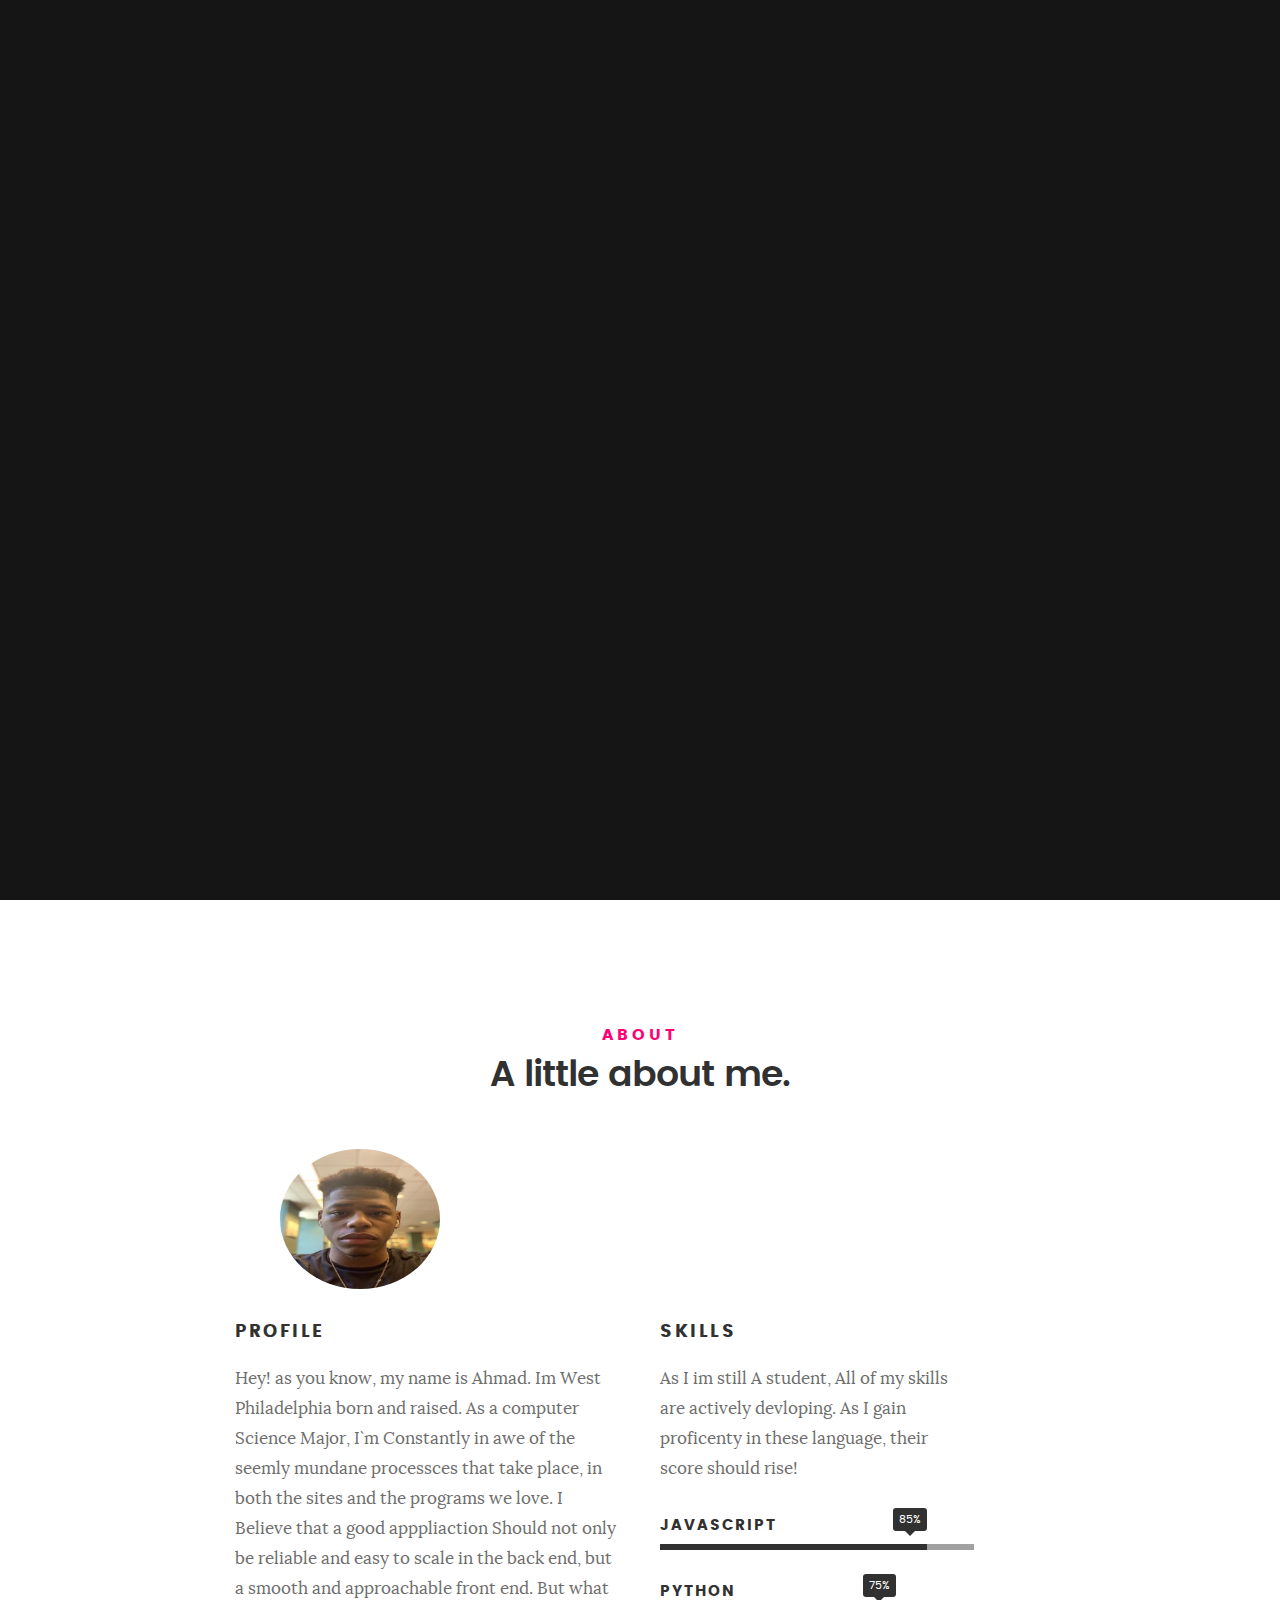
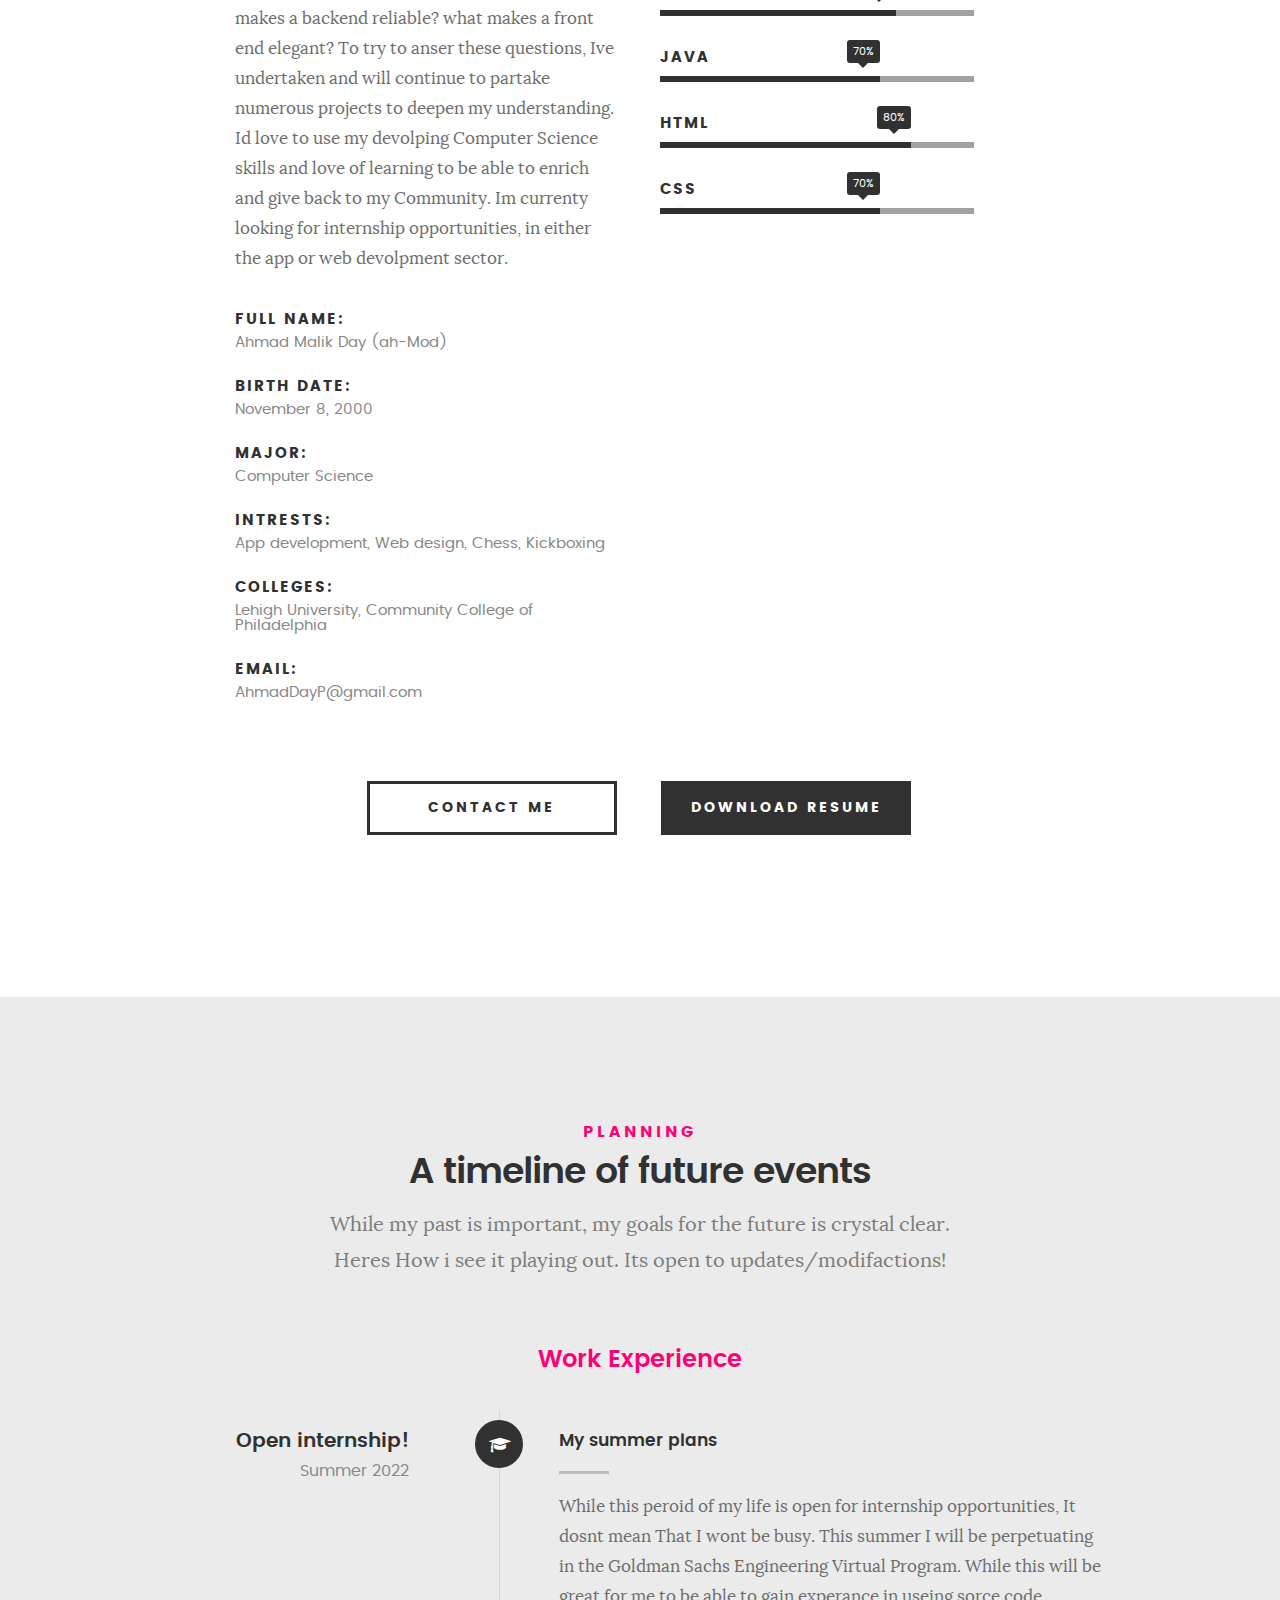
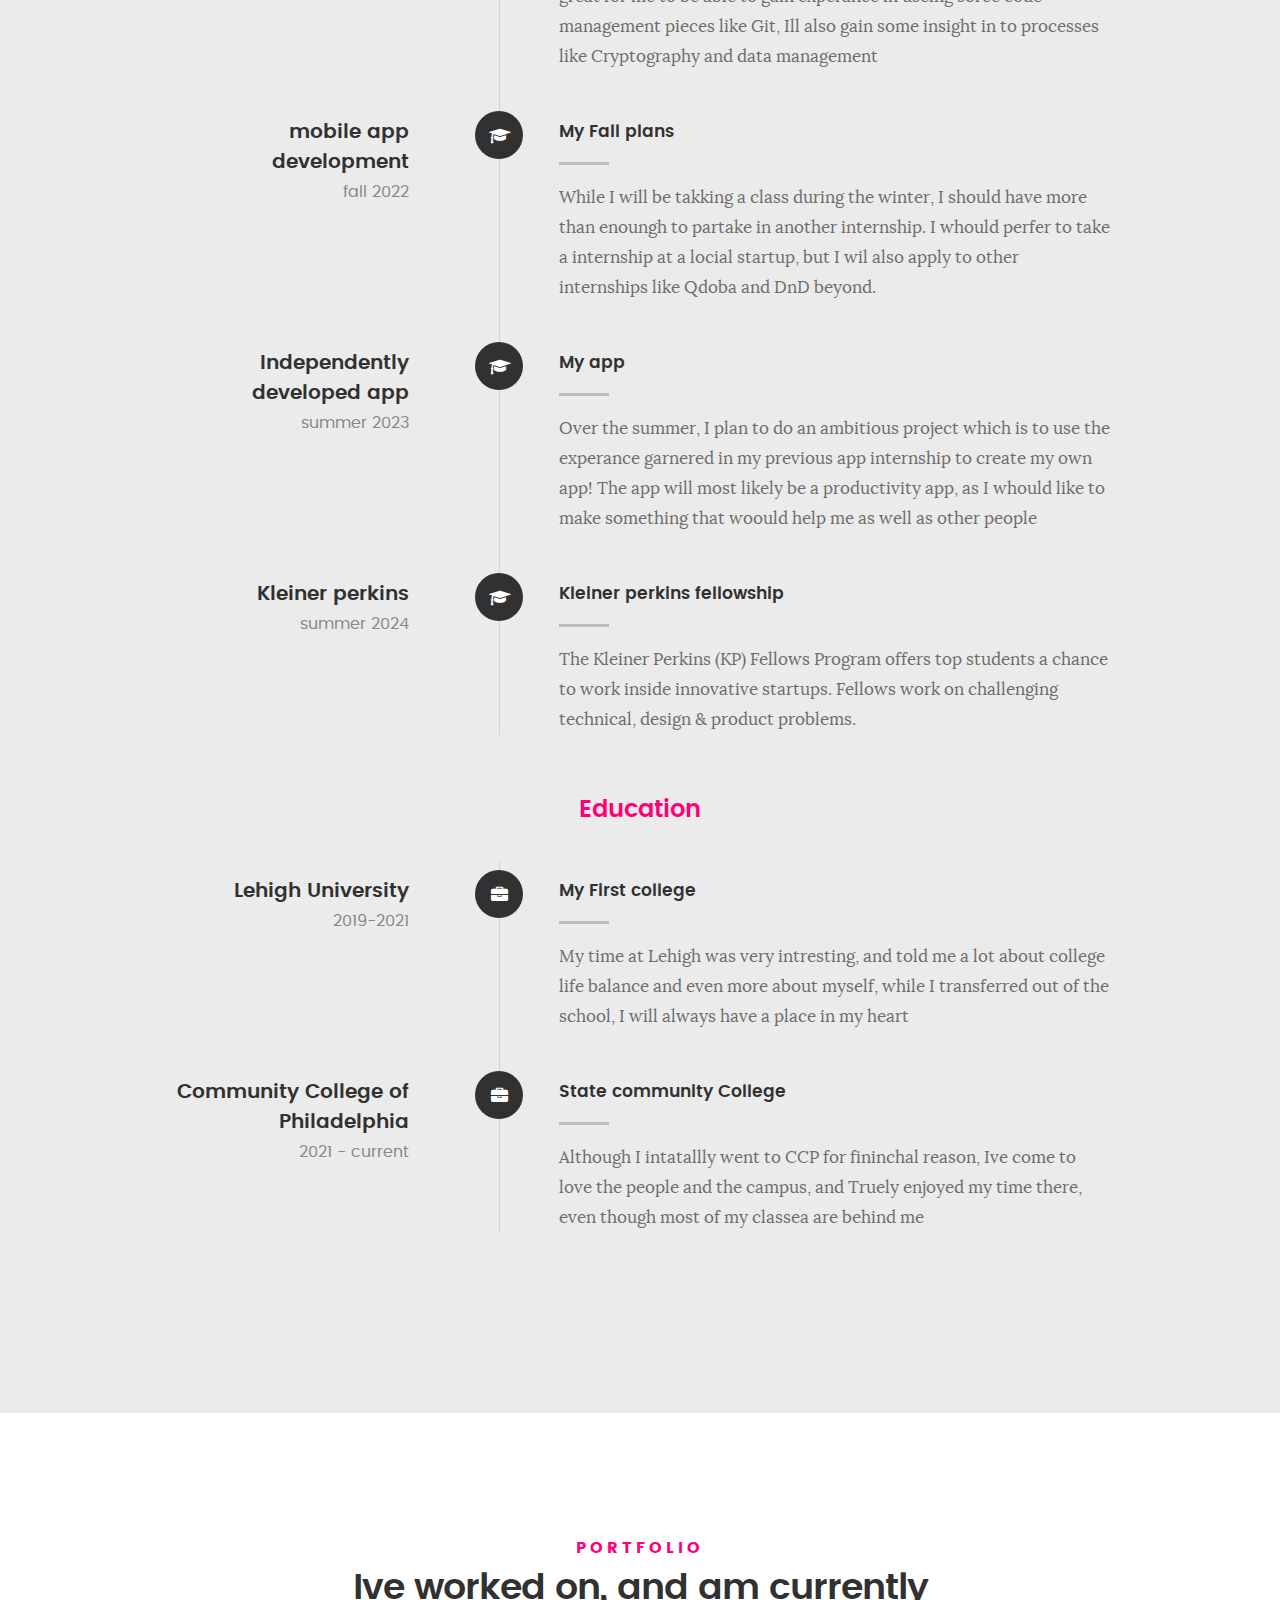
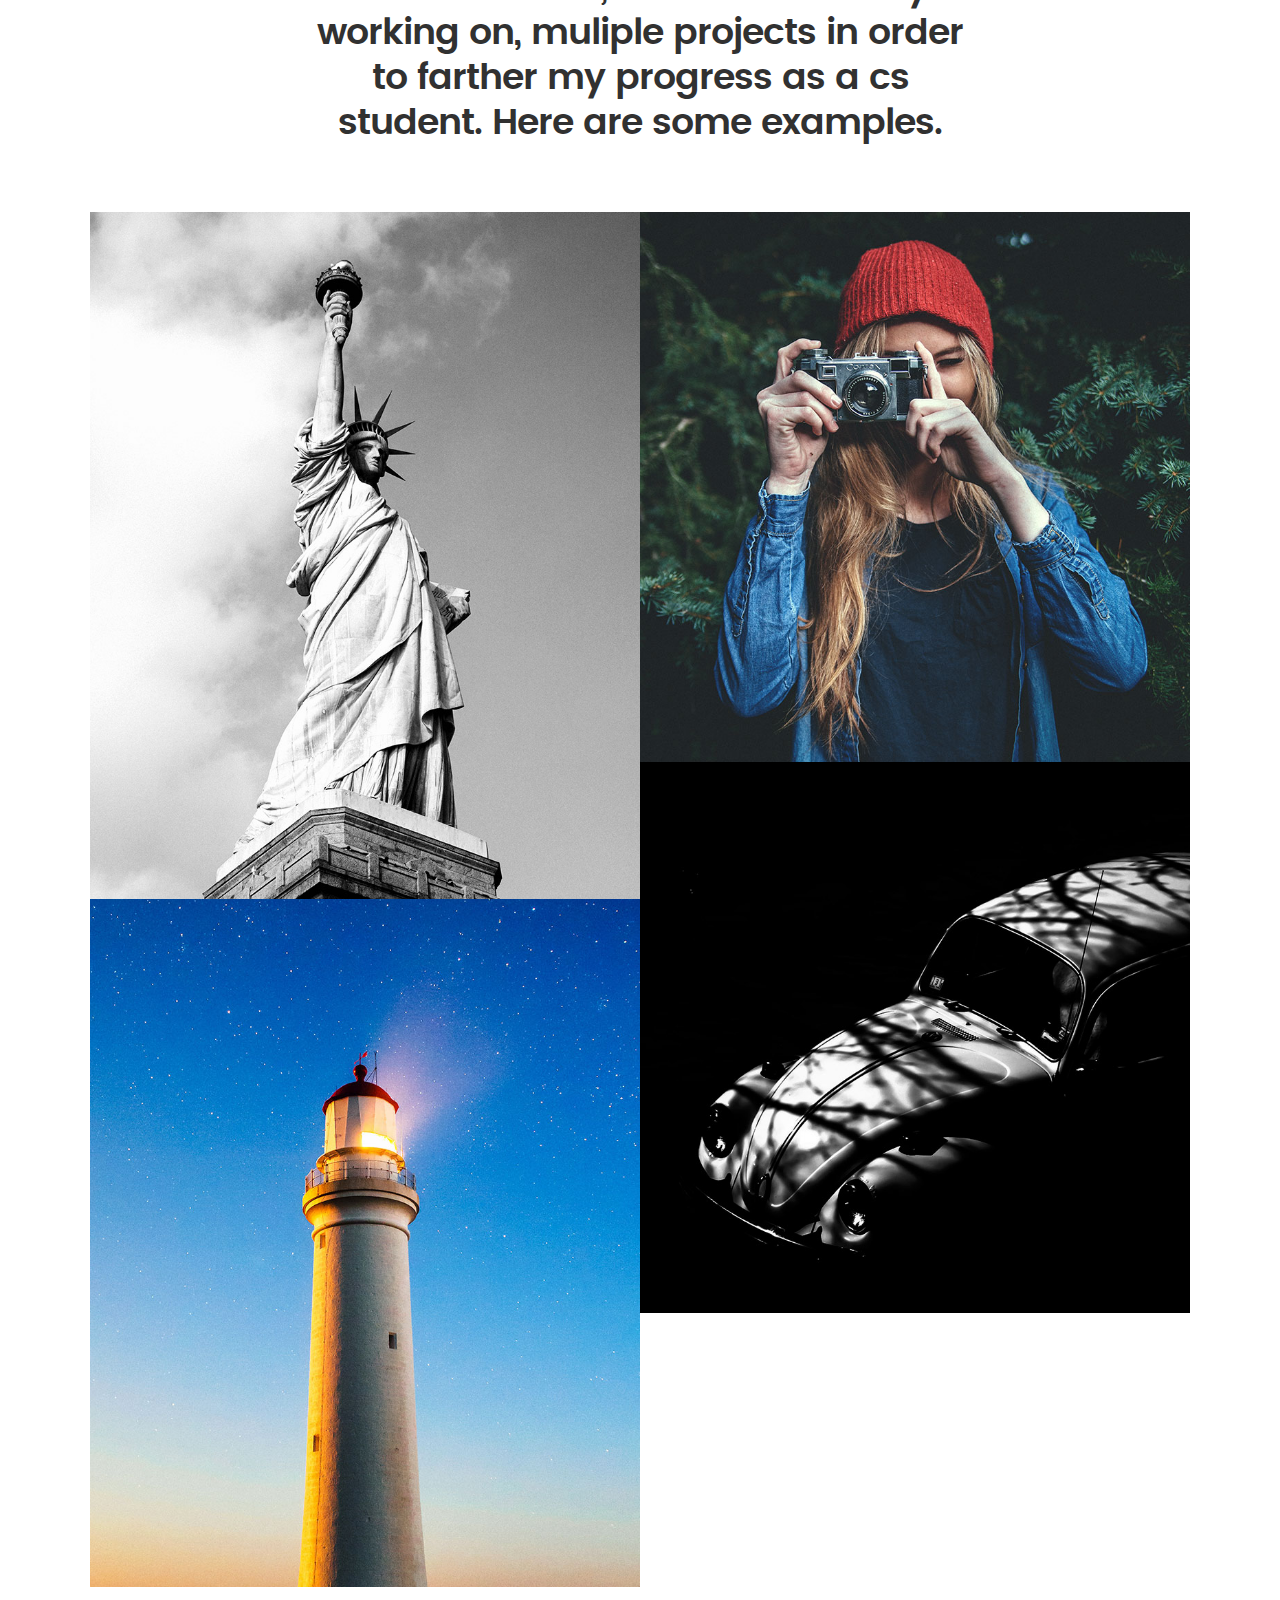
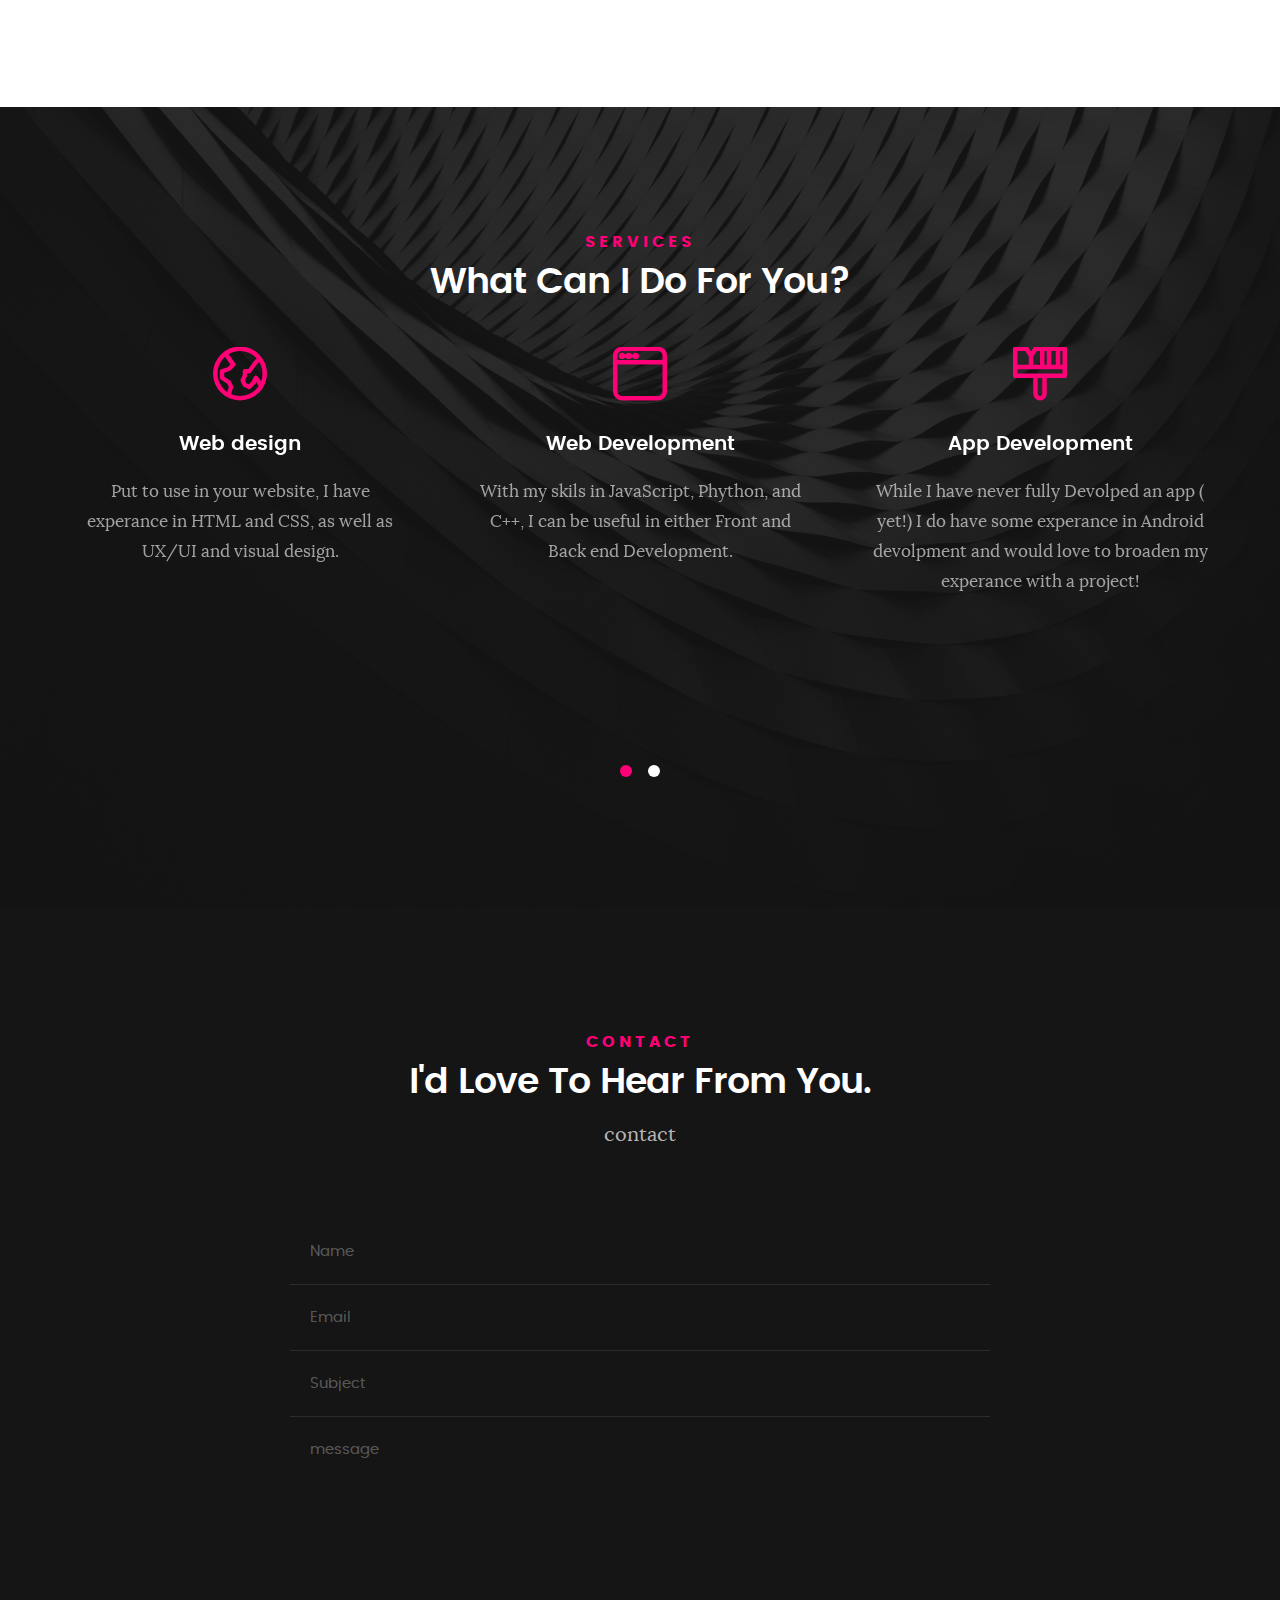
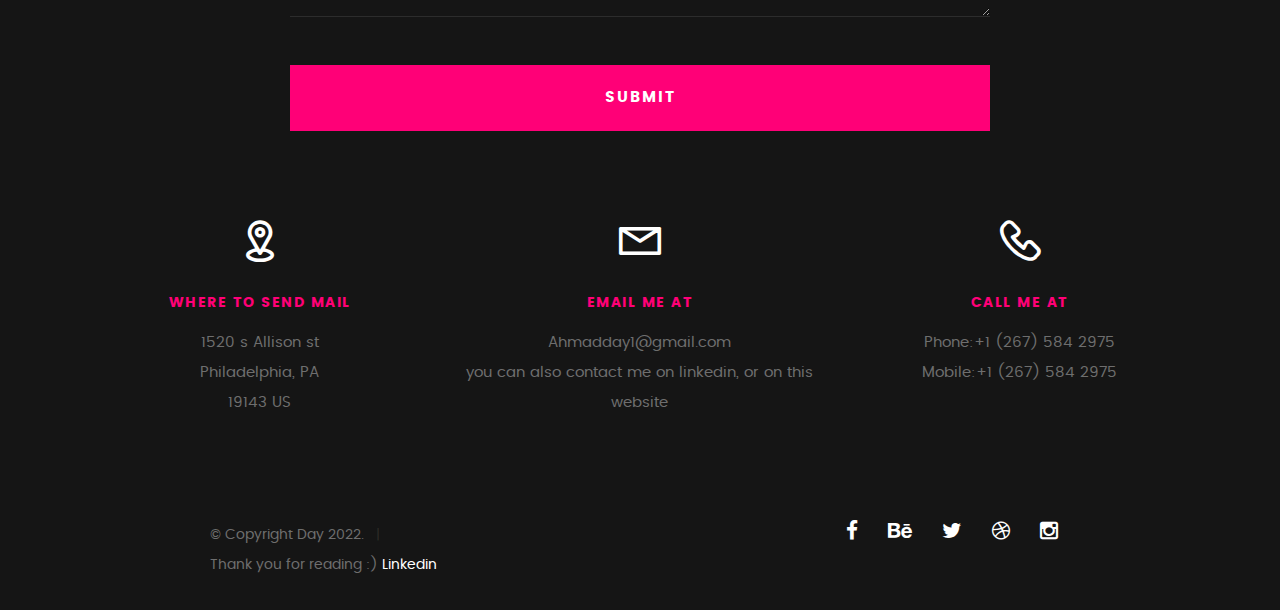
==== Day10/index.html @ b44ae4cd "Add files via upload" ====
<!DOCTYPE html>
<!--[if IE 8 ]><html class="no-js oldie ie8" lang="en"> <![endif]-->
<!--[if IE 9 ]><html class="no-js oldie ie9" lang="en"> <![endif]-->
<!--[if (gte IE 9)|!(IE)]><!--><html class="no-js" lang="en"> <!--<![endif]-->
<head>

   <!--- basic page needs(main function)
   ================================================== -->
   <meta charset="utf-8">
	<title>DayBook</title>
	<meta name="description" content="">  
	<meta name="author" content="">

   <!-- mobile specific metas
   ================================================== -->
	<meta name="viewport" content="width=device-width, initial-scale=1, maximum-scale=1">

 	<!-- CSS
   ================================================== -->
   <link rel="stylesheet" href="css/base.css">  
   <link rel="stylesheet" href="css/main.css">
   <link rel="stylesheet" href="css/vendor.css">     

   <!-- script
   ================================================== -->   
	<script src="js/modernizr.js"></script>
	<script src="js/pace.min.js"></script>

   <!-- favicons
	================================================== -->
	<link rel="icon" type="image/png" href="favicon.png">

</head>

<body id="top">

	<!-- header 
   ================================================== -->
   <header>   	
   	<div class="row">

   		<div class="top-bar">
   			<a class="menu-toggle" href="#"><span>Menu</span></a>

	   		<div class="logo">
		         <a href="index.html">Day</a>
		      </div>		      

		   	<nav id="main-nav-wrap">
					<ul class="main-navigation">
						<li class="current"><a class="smoothscroll"  href="#intro" title="">Home</a></li>
						<li><a class="smoothscroll"  href="#about" title="">About</a></li>
						<li><a class="smoothscroll"  href="#resume" title="">Resume</a></li>
						<li><a class="smoothscroll"  href="#portfolio" title="">Portfolio</a></li>
						<li><a class="smoothscroll"  href="#services" title="">Services</a></li>					
						<li><a class="smoothscroll"  href="#contact" title="">Contact</a></li>			
					</ul>
				</nav>    		
   		</div> <!-- /top-bar --> 
   		
   	</div> <!-- /row --> 		
   </header> <!-- /header -->

	<!-- intro section
   ================================================== -->
   <section id="intro">   

   	<div class="intro-overlay"></div>	

   	<div class="intro-content">
   		<div class="row">

   			<div class="col-twelve">

	   			<h5>Hello, World.</h5>
	   			<h1>I'm Ahmad Day.</h1>

	   			<p class="intro-position">
	   				<span>Web Developer</span>
	   				<span>programmer</span> 
	   			</p>

	   			<a class="button stroke smoothscroll" href="#about" title="">More About Me</a>

	   		</div>  
   			
   		</div>   		 		
   	</div> <!-- /intro-content --> 

   	<ul class="intro-social">        
         <li><a href="https://github.com/Ahmadday"><i class="fa fa-behance"></i></a></li>
         <li><a href="#"><i class="fa fa-twitter"></i></a></li>
         <li><a href="https://www.linkedin.com/in/ahmad-day-b18b3a114/"><i class="fa fa-dribbble"></i></a></li>
         <li><a href="https://www.instagram.com/kingmidfade/"><i class="fa fa-instagram"></i></a></li>
      </ul> <!-- /intro-social -->      	

   </section> <!-- /intro -->


   <!-- about section
   ================================================== -->
   <section id="about">  

   	<div class="row section-intro">
   		<div class="col-twelve">

   			<h5>About</h5>
   			<h1>A little about me.</h1>

   			<div class="intro-info">

   				<img src="images/profile-pic.jpg" alt="Profile Picture">

   			</div>   			

   		</div>   		
   	</div> <!-- /section-intro -->

   	<div class="row about-content">

   		<div class="col-six tab-full">

   			<h3>Profile</h3>
   			<p>Hey! as you know, my name is Ahmad. Im West Philadelphia born and raised. As a computer Science Major, I`m Constantly in awe of the seemly mundane processces that take place, in both the sites and the programs we love. I Believe that a good apppliaction Should not only be reliable and easy to scale in the back end, but a smooth and approachable front end. But what makes a backend reliable? what makes a front end elegant? To try to anser these questions, Ive undertaken and will continue to partake numerous projects to deepen my understanding. Id love to use my devolping Computer Science skills and love of learning to be able to enrich and give back to my Community. Im currenty
				   looking for internship opportunities, in either the app or web devolpment sector.</p>

   			<ul class="info-list">
   				<li>
   					<strong>Full Name:</strong>
   					<span>Ahmad Malik Day (ah-Mod)</span>
   				</li>
   				<li>
   					<strong>Birth Date:</strong>
   					<span>November 8, 2000</span>
   				</li>
   				<li>
   					<strong>Major:</strong>
   					<span>Computer Science</span>
   				</li>
				
			   <li>
					<strong>Intrests:</strong>
					<span>App development, Web design, Chess, Kickboxing</span>
				</li>
   				<li>
   					<strong>Colleges:</strong>
   					<span> Lehigh University, Community College of Philadelphia</span>
   				</li>
   				<li>
   					<strong>Email:</strong>
   					<span>AhmadDayP@gmail.com</span>
   				</li>

   			</ul> <!-- /info-list -->

   		</div>

   		<div class="col-five tab-full">

   			<h3>Skills</h3>
   			<p>As I im still A student, All of my skills are actively devloping. As I gain proficenty in these language, their score should rise! </p>

				<ul class="skill-bars">
				   <li>
				   	<div class="progress percent85"><span>85%</span></div>
				   	<strong>JavaScript</strong>
				   </li>
				   <li>
				   	<div class="progress percent75"><span>75%</span></div>
				   	<strong>python</strong>
				   </li>
				   <li>
				   	<div class="progress percent70"><span>70%</span></div>
				   	<strong>java</strong>
				   </li>
				   <li>
				   	<div class="progress percent80 "><span>80%</span></div>
				   	<strong>html</strong>
				   </li>
				   <li>

				   	<div class="progress percent70"><span>70%</span></div>
				   	<strong>css</strong>
				   </li>
      
				</ul> <!-- /skill-bars -->		

   		</div>

   	</div>

   	<div class="row button-section">
   		<div class="col-twelve">
   			<a href="#contact" title="Contact Me" class="button stroke smoothscroll">Contact Me</a>
   			<a href="/Users/Ahmad/Downloads/resume.pdf" title="Download Resume" class="button button-primary">Download Resume</a>
   		</div>   		
   	</div>

   </section> <!-- /process-->    


   <!-- resume Section
   ================================================== -->
	<section id="resume" class="grey-section">

		<div class="row section-intro">
   		<div class="col-twelve">

   			<h5>Planning</h5>
   			<h1>A timeline of future events</h1>

   			<p class="lead">While my past is important, my goals for the future is crystal clear. Heres How i see it playing out. Its open to updates/modifactions! </p>

   		</div>   		
   	</div> <!-- /section-intro--> 

   	<div class="row resume-timeline">

   		<div class="col-twelve resume-header">

   			<h2>Work Experience</h2>

   		</div> <!-- /resume-header -->

   		<div class="col-twelve">

   			<div class="timeline-wrap">

   				<div class="timeline-block">

	   				<div class="timeline-ico">
	   					<i class="fa fa-graduation-cap"></i>
	   				</div>

	   				<div class="timeline-header">
	   					<h3>Open internship! </h3>
	   					<p>Summer 2022 </p>
	   				</div>

	   				<div class="timeline-content">
	   					<h4>My summer plans</h4>
	   					<p> While this peroid of my life is open for internship opportunities, It dosnt mean That I wont be busy. This summer I will be perpetuating in the Goldman Sachs Engineering Virtual Program. While this will be great for me to be able to gain experance in useing sorce code management pieces like Git, Ill also gain some insight in to processes like Cryptography and data management  </p>
	   				</div>

	   			</div> <!-- /timeline-block -->

	   			<div class="timeline-block">

	   				<div class="timeline-ico">
	   					<i class="fa fa-graduation-cap"></i>
	   				</div>

	   				<div class="timeline-header">
	   					<h3>mobile app development</h3>
	   					<p>fall 2022</p>
	   				</div>

	   				<div class="timeline-content">
	   					<h4>My Fall plans</h4>
	   					<p>While I will be takking a class during the winter, I should have more than enoungh to partake in another internship. I whould perfer to take a internship at a locial startup, but I wil also apply to other internships like Qdoba and DnD beyond.</p>
	   				</div>

	   			</div> <!-- /timeline-block -->

	   			<div class="timeline-block">

	   				<div class="timeline-ico">
	   					<i class="fa fa-graduation-cap"></i>
	   				</div>

	   				<div class="timeline-header">
	   					<h3>Independently developed app</h3>
	   					<p>summer 2023</p>
	   				</div>

	   				<div class="timeline-content">
	   					<h4>My app</h4>
	   					<p>Over the summer, I plan to do an ambitious project which is to use the experance garnered in my previous app internship to create my own app! The app will most likely be a productivity app, as I whould like to make something that woould help me as well as other people</p>
	   				</div>

	   			</div> <!-- /timeline-block -->
				   <div class="timeline-block">

					<div class="timeline-ico">
						<i class="fa fa-graduation-cap"></i>
					</div>

					<div class="timeline-header">
						<h3>Kleiner perkins</h3>
						<p>summer 2024</p>
					</div>

					<div class="timeline-content">
						<h4>Kleiner perkins fellowship</h4>
						<p>The Kleiner Perkins (KP) Fellows Program offers top students a chance to work inside innovative startups. Fellows work on challenging technical, design & product problems.</p>
					</div>
				</div> <!-- /timeline-block -->

   			</div> <!-- /timeline-wrap -->   			

   		</div> <!-- /col-twelve -->
   		
   	</div> <!-- /resume-timeline -->
   	
   	<div class="row resume-timeline">

   		<div class="col-twelve resume-header">

   			<h2>Education</h2>

   		</div> <!-- /resume-header -->

   		<div class="col-twelve">

   			<div class="timeline-wrap">

   				<div class="timeline-block">

	   				<div class="timeline-ico">
	   					<i class="fa fa-briefcase"></i>
	   				</div>

	   				<div class="timeline-header">
	   					<h3>Lehigh University</h3>
	   					<p>2019-2021 </p>
	   				</div>

	   				<div class="timeline-content">
	   					<h4>My First college</h4>
	   					<p>My time at Lehigh was very intresting, and told me a lot about college life balance and even more about myself, while I transferred out of the school, I will always have a place in my heart</p>
	   				</div>

	   			</div> <!-- /timeline-block -->

	   			<div class="timeline-block">

	   				<div class="timeline-ico">
	   					<i class="fa fa-briefcase"></i>
	   				</div>

	   				<div class="timeline-header">
	   					<h3>Community College of Philadelphia</h3>
	   					<p>2021 - current</p>
	   				</div>

	   				<div class="timeline-content">
	   					<h4>State community College</h4>
	   					<p>Although I intatallly went to CCP for fininchal reason, Ive come to love the people and the campus, and Truely enjoyed my time there, even though most of my classea are behind me</p>
	   				</div>

	   			

   			</div> <!-- /timeline-wrap -->   			

   		</div> <!-- /col-twelve -->
   		
   	</div> <!-- /resume-timeline -->
		
	</section> <!-- /features -->


	<!-- Portfolio Section
   ================================================== -->
	<section id="portfolio">

		<div class="row section-intro">
   		<div class="col-twelve">

   			<h5>Portfolio</h5>
   			<h1>Ive worked on, and am currently working on, muliple projects in order to farther my progress as a cs student. Here are some examples.</h1>

   			<p class="lead"></p>

   		</div>   		
   	</div> <!-- /section-intro--> 

   	<div class="row portfolio-content">

   		<div class="col-twelve">

   			<!-- portfolio-wrapper -->
	         <div id="folio-wrapper" class="block-1-2 block-mob-full stack">

	         	<div class="bgrid folio-item">
	               <div class="item-wrap">
	               	<img src="images/portfolio/liberty.jpg" alt="Liberty">
	                  <a href="#modal-01" class="overlay">	                  	           
	                     <div class="folio-item-table">
	                     	<div class="folio-item-cell">
		     					       <h3 class="folio-title">Liberty</h3>	     					    
		     					    	 <span class="folio-types">
											App devolpment
		     					       </span>
		     					   </div>	                      	
	                     </div>                    
	                  </a>
	               </div>	               
	        		</div> <!-- /folio-item -->

	        		<div class="bgrid folio-item">
	               <div class="item-wrap">
	               	<img src="images/portfolio/shutterbug.jpg" alt="Shutterbug">
	               	<a href="#modal-02" class="overlay">              		                  
	                     <div class="folio-item-table">
	                     	<div class="folio-item-cell">
	                     		<h3 class="folio-title">Shutterbug</h3>	     					    
		     					    	<span class="folio-types">
		     					       	  Web Design
		     					      </span>		     		
		     					   </div> 	                      	
	                     </div>                    
	                  </a>
	               </div>
	        		</div> <!-- /folio-item -->

	            <div class="bgrid folio-item">
	               <div class="item-wrap">
	               	<img src="images/portfolio/beetle.jpg" alt="Beetle">
	                  <a href="#modal-04" class="overlay">                  	                 
	                     <div class="folio-item-table">
	                     	<div class="folio-item-cell">
	                     		<h3 class="folio-title">Beetle</h3>	     					    
		     					    	<span class="folio-types">
		     					       	  Branding
		     					      </span>		     		
		     					   </div>  	                      	
	                     </div>                    
	                  </a>
	               </div>
	        		</div> <!-- /folio-item -->     

	        		<div class="bgrid folio-item">
	               <div class="item-wrap">
	               	<img src="images/portfolio/lighthouse.jpg" alt="Lighthouse">
	                  <a href="#modal-05" class="overlay">             		                  
	                     <div class="folio-item-table">
	                     	<div class="folio-item-cell">
	                     		<h3 class="folio-title">Lighthouse</h3>	     					    
		     					    	<span class="folio-types">
		     					       	  Web Development
		     					      </span>		     		
		     					   </div> 	                      	
	                     </div>                    
	                  </a>
	               </div>
	        		</div> <!-- /folio-item -->


	            <!-- modal popups - begin
	            ============================================================= -->
	            <div id="modal-01" class="popup-modal slider mfp-hide">	

				     	<div class="media">
				     		<img src="images/portfolio/modals/m-liberty.jpg" alt="" />
				     	</div>      	

					   <div class="description-box">
					      <h4>Liberty</h4>		      
					      <p>Proin gravida nibh vel velit auctor aliquet. Aenean sollicitudin, lorem quis bibendum auctor, nisi elit consequat ipsum, nec sagittis sem nibh id elit.</p>

					      <div class="categories">Web Development</div>			               
					   </div>

			         <div class="link-box">
			            <a href="http://www.behance.net">Details</a>
					      <a href="#" class="popup-modal-dismiss">Close</a>
			         </div>		      

				   </div> <!-- /modal-01 -->

				   <div id="modal-02" class="popup-modal slider mfp-hide">	

				     	<div class="media">
				     		<img src="images/portfolio/modals/m-shutterbug.jpg" alt="" />
				     	</div>      	

					   <div class="description-box">
					      <h4>Shutterbug</h4>		      
					      <p>Proin gravida nibh vel velit auctor aliquet. Aenean sollicitudin, lorem quis bibendum auctor, nisi elit consequat ipsum, nec sagittis sem nibh id elit.</p>

					      <div class="categories">Web Design</div>			               
					   </div>

			         <div class="link-box">
			            <a href="http://www.behance.net">Details</a>
					      <a href="#" class="popup-modal-dismiss">Close</a>
			         </div>		      

				   </div> <!-- /modal-02 -->

				   <div id="modal-03" class="popup-modal slider mfp-hide">	

				     	<div class="media">
				     		<img src="images/portfolio/modals/m-clouds.jpg" alt="" />
				     	</div>      	

					   <div class="description-box">
					      <h4>Clouds</h4>		      
					      <p>Proin gravida nibh vel velit auctor aliquet. Aenean sollicitudin, lorem quis bibendum auctor, nisi elit consequat ipsum, nec sagittis sem nibh id elit.</p>

					      <div class="categories">Web Design</div>			               
					   </div>

			         <div class="link-box">
			            <a href="http://www.behance.net">Details</a>
					      <a href="#" class="popup-modal-dismiss">Close</a>
			         </div>		      

				   </div> <!-- /modal-03 -->

				   <div id="modal-04" class="popup-modal slider mfp-hide">	

				     	<div class="media">
				     		<img src="images/portfolio/modals/m-beetle.jpg" alt="" />
				     	</div>      	

					   <div class="description-box">
					      <h4>Beetle</h4>		      
					      <p>Proin gravida nibh vel velit auctor aliquet. Aenean sollicitudin, lorem quis bibendum auctor, nisi elit consequat ipsum, nec sagittis sem nibh id elit.</p>

					      <div class="categories">Branding</div>			               
					   </div>

			         <div class="link-box">
			            <a href="http://www.behance.net">Details</a>
					      <a href="#" class="popup-modal-dismiss">Close</a>
			         </div>		      

				   </div> <!-- /modal-04 -->

				   <div id="modal-05" class="popup-modal slider mfp-hide">	

				     	<div class="media">
				     		<img src="images/portfolio/modals/m-lighthouse.jpg" alt="" />
				     	</div>      	

					   <div class="description-box">
					      <h4>Lighthouse</h4>		      
					      <p>Proin gravida nibh vel velit auctor aliquet. Aenean sollicitudin, lorem quis bibendum auctor, nisi elit consequat ipsum, nec sagittis sem nibh id elit.</p>

					      <div class="categories">Web Development</div>			               
					   </div>

			         <div class="link-box">
			            <a href="http://www.behance.net">Details</a>
					      <a href="#" class="popup-modal-dismiss">Close</a>
			         </div>		      

				   </div> <!-- /modal-05 -->

				   <div id="modal-06" class="popup-modal slider mfp-hide">	

				     	<div class="media">
				     		<img src="images/portfolio/modals/m-salad.jpg" alt="" />
				     	</div>      	

					   <div class="description-box">
					      <h4>Salad</h4>		      
					      <p>Proin gravida nibh vel velit auctor aliquet. Aenean sollicitudin, lorem quis bibendum auctor, nisi elit consequat ipsum, nec sagittis sem nibh id elit.</p>

					      <div class="categories">Branding</div>			               
					   </div>

			         <div class="link-box">
			            <a href="http://www.behance.net">Details</a>
					      <a href="#" class="popup-modal-dismiss">Close</a>
			         </div>		      

				   </div> <!-- /modal-06 -->


				   <!-- modal popups - end
	            ============================================================= -->

	         </div> <!-- /portfolio-wrapper --> 

   		</div>  <!-- /twelve -->   

   	</div> <!-- /portfolio-content --> 
		
	</section> <!-- /portfolio --> 

	
	<!-- services Section
   ================================================== -->
	<section id="services">

		<div class="overlay"></div>

		<div class="row section-intro">
   		<div class="col-twelve">

   			<h5>Services</h5>
   			<h1>What Can I Do For You?</h1>

   			
   		</div>   		
   	</div> <!-- /section-intro -->

   	<div class="row services-content">

   		<div id="owl-slider" class="owl-carousel services-list">

	      	<div class="service">	

	      		<span class="icon"><i class="icon-earth"></i></span>            

	            <div class="service-content">	

	            	 <h3>Web design</h3>

		            <p class="desc">Put to use in your website, I have experance in HTML and CSS, as well as UX/UI and visual design.
	         		</p>
	         		
	         	</div> 	         	 

				</div> <!-- /service -->

				<div class="service">	

					<span class="icon"><i class="icon-window"></i></span>                          

	            <div class="service-content">	

	            	<h3>Web Development</h3>  

		            <p class="desc">With my skils in JavaScript, Phython,  and C++, I can be useful in either Front and Back end Development.
	         		</p>

	            </div>	                          

			   </div> <!-- /service -->

			   <div class="service">

			   	<span class="icon"><i class="icon-paint-brush"></i></span>		            

	            <div class="service-content">

	            	<h3>App Development</h3>

		            <p class="desc">While I have never fully Devolped an app ( yet!) I do have some experance in Android devolpment and would love to broaden my experance with a project!  
	        			</p> 

	            </div> 	            	               

			   </div> <!-- /service -->

				<div class="service">

					<span class="icon"><i class="icon-toggles"></i></span>	              

	            <div class="service-content">

	            	<h3>Softwere devepmen<h3>

		            <p class="desc">To Summerize, every aspect of web development is something that im intrested in. In the aspects that Im not as well versed in I am eager to learn, and in the aspects I am well versed in Im ready to show my stuff!   
	         		</p> 
	         		
	            </div>                

				

	      </div> <!-- /services-list -->
   		
   	</div> <!-- /services-content -->
		
	</section> <!-- /services -->	


	
   <!-- contact
   ================================================== -->
	<section id="contact">

		<div class="row section-intro">
   		<div class="col-twelve">

   			<h5>Contact</h5>
   			<h1>I'd Love To Hear From You.</h1>

   			<p class="lead">contact</p>

   		</div> 
   	</div> <!-- /section-intro -->

   	<div class="row contact-form">

   		<div class="col-twelve">

            <!-- form -->
            <form name="contactForm" id="contactForm" method="post" action="">
      			<fieldset>

                  <div class="form-field">
 						   <input name="contactName" type="text" id="contactName" placeholder="Name" value="" minlength="2" required="">
                  </div>
                  <div class="form-field">
	      			   <input name="contactEmail" type="email" id="contactEmail" placeholder="Email" value="" required="">
	               </div>
                  <div class="form-field">
	     				   <input name="contactSubject" type="text" id="contactSubject" placeholder="Subject" value="">
	               </div>                       
                  <div class="form-field">
	                 	<textarea name="contactMessage" id="contactMessage" placeholder="message" rows="10" cols="50" required=""></textarea>
	               </div>                      
                 <div class="form-field">
                     <button class="submitform">Submit</button>
                     <div id="submit-loader">
                        <div class="text-loader">Sending...</div>                             
       				      <div class="s-loader">
								  	<div class="bounce1"></div>
								  	<div class="bounce2"></div>
								  	<div class="bounce3"></div>
								</div>
							</div>
                  </div>

      			</fieldset>
      		</form> <!-- Form End -->

            <!-- contact-warning -->
            <div id="message-warning">            	
            </div>            
            <!-- contact-success -->
      		<div id="message-success">
               <i class="fa fa-check"></i>Your message was sent, thank you!<br>
      		</div>

         </div> <!-- /col-twelve -->
   		
   	</div> <!-- /contact-form -->

   	<div class="row contact-info">

   		<div class="col-four tab-full">

   			<div class="icon">
   				<i class="icon-pin"></i>
   			</div>

   			<h5>Where to send mail</h5>

   			<p>
            1520 s Allison st<br>
            Philadelphia, PA<br>
            19143 US
            </p>

   		</div>

   		<div class="col-four tab-full collapse">

   			<div class="icon">
   				<i class="icon-mail"></i>
   			</div>

   			<h5>Email Me At</h5>

   			<p>Ahmadday1@gmail.com<br>
			   	you can also contact me on linkedin, or on this website			     
			   </p>

   		</div>

   		<div class="col-four tab-full">

   			<div class="icon">
   				<i class="icon-phone"></i>
   			</div>

   			<h5>Call Me At</h5>

   			<p>Phone:+1 (267) 584 2975<br>
			   	Mobile:+1 (267) 584 2975<br>
			   </p>

   		</div>
   		
   	</div> <!-- /contact-info -->
		
	</section> <!-- /contact -->


   <!-- footer
   ================================================== -->

   <footer>
     	<div class="row">

     		<div class="col-six tab-full pull-right social">

     			<ul class="footer-social">        
			      <li><a href="#"><i class="fa fa-facebook"></i></a></li>
			      <li><a href="#"><i class="fa fa-behance"></i></a></li>
			      <li><a href="#"><i class="fa fa-twitter"></i></a></li>
			      <li><a href="#"><i class="fa fa-dribbble"></i></a></li>
			      <li><a href="#"><i class="fa fa-instagram"></i></a></li>
			   </ul> 
	      		
	      </div>

      	<div class="col-six tab-full">
	      	<div class="copyright">
		        	<span>© Copyright Day 2022.</span> 
		        	<span>Thank you for reading :) <a href="=https://www.linkedin.com/in/ahmad-day-b18b3a114/">Linkedin</a></span>	         	
		         </div>		                  
	      	</div>

	      	<div id="go-top">
		         <a class="smoothscroll" title="Back to Top" href="#top"><i class="fa fa-long-arrow-up"></i></a>
		      </div>

      	</div> <!-- /row -->     	
   </footer>  

   <div id="preloader"> 
    	<div id="loader"></div>
   </div> 

   <!-- Java Script
   ================================================== --> 
   <script src="js/jquery-2.1.3.min.js"></script>
   <script src="js/plugins.js"></script>
   <script src="js/main.js"></script>

</body>

</html>
---- Day10/css/base.css ----
/**
 * =================================================================== 
 *
 *  Kards v1.0 Base Stylesheet
 *  url: styleshout.com
 *  03-01-2016
 *  ------------------------------------------------------------------
 *  TOC:
 *  01. reset
 *  02. basic/base setup styles
 *  03. grid
 *  04. MISC
 *
 * =================================================================== 
 */

/** 
 * ===================================================================
 * 01. reset - normalize.css v3.0.2 | MIT License | git.io/normalize
 *
 * ------------------------------------------------------------------- 
 */
html {
	font-family: sans-serif;
	-ms-text-size-adjust: 100%;
	-webkit-text-size-adjust: 100%;
}

body {
	margin: 0;
}

article,
aside,
details,
figcaption,
figure,
footer,
header,
hgroup,
main,
menu,
nav,
section,
summary {
	display: block;
}

audio,
canvas,
progress,
video {
	display: inline-block;
	vertical-align: baseline;
}

audio:not([controls]) {
	display: none;
	height: 0;
}

[hidden],
template {
	display: none;
}

a {
	background: transparent;
}

a:active,
a:hover {
	outline: 0;
}

abbr[title] {
	border-bottom: 1px dotted;
}

b,
strong {
	font-weight: bold;
}

dfn {
	font-style: italic;
}

h1 {
	font-size: 2em;
	margin: 0.67em 0;
}

mark {
	background: #ff0;
	color: #000;
}

small {
	font-size: 80%;
}

sub,
sup {
	font-size: 75%;
	line-height: 0;
	position: relative;
	vertical-align: baseline;
}

sup {
	top: -0.5em;
}

sub {
	bottom: -0.25em;
}

img {
	border: 0;
}

svg:not(:root) {
	overflow: hidden;
}

figure {
	margin: 1em 40px;
}

hr {
	-moz-box-sizing: content-box;
	box-sizing: content-box;
	height: 0;
}

pre {
	overflow: auto;
}

code,
kbd,
pre,
samp {
	font-family: monospace, monospace;
	font-size: 1em;
}

button,
input,
optgroup,
select,
textarea {
	color: inherit;
	font: inherit;
	margin: 0;
}

button {
	overflow: visible;
}

button,
select {
	text-transform: none;
}

button,
html input[type="button"],
input[type="reset"],
input[type="submit"] {
	-webkit-appearance: button;
	cursor: pointer;
}

button[disabled],
html input[disabled] {
	cursor: default;
}

button::-moz-focus-inner,
input::-moz-focus-inner {
	border: 0;
	padding: 0;
}

input {
	line-height: normal;
}

input[type="checkbox"],
input[type="radio"] {
	box-sizing: border-box;
	padding: 0;
}

input[type="number"]::-webkit-inner-spin-button,
input[type="number"]::-webkit-outer-spin-button {
	height: auto;
}

input[type="search"] {
	-webkit-appearance: textfield;
	-moz-box-sizing: content-box;
	-webkit-box-sizing: content-box;
	box-sizing: content-box;
}

input[type="search"]::-webkit-search-cancel-button,
input[type="search"]::-webkit-search-decoration {
	-webkit-appearance: none;
}

fieldset {
	border: 1px solid #c0c0c0;
	margin: 0 2px;
	padding: 0.35em 0.625em 0.75em;
}

legend {
	border: 0;
	padding: 0;
}

textarea {
	overflow: auto;
}

optgroup {
	font-weight: bold;
}

table {
	border-collapse: collapse;
	border-spacing: 0;
}

td,
th {
	padding: 0;
}

/** 
 * ===================================================================
 * 02. basic/base setup styles - (_basic.scss)
 *
 * ------------------------------------------------------------------- 
 */
html {
	font-size: 62.5%;
	box-sizing: border-box;
}

*,
*::before,
*::after {
	box-sizing: inherit;
}

body {
	font-weight: normal;
	line-height: 1;
	text-rendering: optimizeLegibility;
	word-wrap: break-word;
	-webkit-overflow-scrolling: touch;
	-webkit-text-size-adjust: none;
}

body,
input,
button {
	-moz-osx-font-smoothing: grayscale;
	-webkit-font-smoothing: antialiased;
}

/**
 * Media - (_basic.scss)
 * ------------------------------------------------------------------- 
 */
img,
video {
	max-width: 100%;
	height: auto;
}

/**
 * Typography resets - (_basic.scss)
 * ------------------------------------------------------------------- 
 */
div,
dl,
dt,
dd,
ul,
ol,
li,
h1,
h2,
h3,
h4,
h5,
h6,
pre,
form,
p,
blockquote,
th,
td {
	margin: 0;
	padding: 0;
}

h1,
h2,
h3,
h4,
h5,
h6 {
	-webkit-font-variant-ligatures: common-ligatures;
	-moz-font-variant-ligatures: common-ligatures;
	font-variant-ligatures: common-ligatures;
	text-rendering: optimizeLegibility;
}

em,
i {
	font-style: italic;
	line-height: inherit;
}

strong,
b {
	font-weight: bold;
	line-height: inherit;
}

small {
	font-size: 60%;
	line-height: inherit;
}

ol,
ul {
	list-style: none;
}

li {
	display: block;
}

/**
 * links - (_basic.scss)
 * ------------------------------------------------------------------- 
 */
a {
	text-decoration: none;
	line-height: inherit;
}

a img {
	border: none;
}

/**
 * inputs - (_basic.scss)
 * ------------------------------------------------------------------- 
 */
fieldset {
	margin: 0;
	padding: 0;
}

input[type="email"],
input[type="number"],
input[type="search"],
input[type="text"],
input[type="tel"],
input[type="url"],
input[type="password"],
textarea {
	-webkit-appearance: none;
	-moz-appearance: none;
	-ms-appearance: none;
	-o-appearance: none;
	appearance: none;
}

/** 
 * ===================================================================
 * 03. grid - (_grid.scss)
 *
 * ------------------------------------------------------------------- 
 */
.row {
	width: 94%;
	max-width: 1140px;
	margin: 0 auto;
}

.row:before,
.row:after {
	content: "";
	display: table;
}

.row:after {
	clear: both;
}

.row .row {
	width: auto;
	max-width: none;
	margin-left: -20px;
	margin-right: -20px;
}

[class*="col-"],
.bgrid {
	float: left;
}

[class*="col-"] + [class*="col-"].end {
	float: right;
}

[class*="col-"] {
	padding: 0 20px;
}

.col-one {
	width: 8.33333%;
}

.col-two,
.col-1-6 {
	width: 16.66667%;
}

.col-three,
.col-1-4 {
	width: 25%;
}

.col-four,
.col-1-3 {
	width: 33.33333%;
}

.col-five {
	width: 41.66667%;
}

.col-six,
.col-1-2 {
	width: 50%;
}

.col-seven {
	width: 58.33333%;
}

.col-eight,
.col-2-3 {
	width: 66.66667%;
}

.col-nine,
.col-3-4 {
	width: 75%;
}

.col-ten,
.col-5-6 {
	width: 83.33333%;
}

.col-eleven {
	width: 91.66667%;
}

.col-twelve,
.col-full {
	width: 100%;
}

/**
 * small screens - (_grid.scss)
 * --------------------------------------------------------------- 
 */
@media screen and (max-width:1024px) {
	.row .row {
		margin-left: -18px;
		margin-right: -18px;
	}

	[class*="col-"] {
		padding: 0 18px;
	}

}

/**
 * tablets - (_grid.scss)
 * --------------------------------------------------------------- 
 */
@media screen and (max-width:768px) {
	.row {
		width: auto;
		padding-left: 30px;
		padding-right: 30px;
	}

	.row .row {
		padding-left: 0;
		padding-right: 0;
		margin-left: -15px;
		margin-right: -15px;
	}

	[class*="col-"] {
		padding: 0 15px;
	}

	.tab-1-4 {
		width: 25%;
	}

	.tab-1-3 {
		width: 33.33333%;
	}

	.tab-1-2 {
		width: 50%;
	}

	.tab-2-3 {
		width: 66.66667%;
	}

	.tab-3-4 {
		width: 75%;
	}

	.tab-full {
		width: 100%;
	}

}

/**
 * large mobile devices - (_grid.scss)
 * --------------------------------------------------------------- 
 */
@media screen and (max-width:600px) {
	.row {
		padding-left: 25px;
		padding-right: 25px;
	}

	.row .row {
		margin-left: -10px;
		margin-right: -10px;
	}

	[class*="col-"] {
		padding: 0 10px;
	}

	.mob-1-4 {
		width: 25%;
	}

	.mob-1-2 {
		width: 50%;
	}

	.mob-3-4 {
		width: 75%;
	}

	.mob-full {
		width: 100%;
	}

}

/**
 * small mobile devices - (_grid.scss)
 * --------------------------------------------------------------- 
 */
@media screen and (max-width:400px) {
	.row .row {
		padding-left: 0;
		padding-right: 0;
		margin-left: 0;
		margin-right: 0;
	}

	[class*="col-"] {
		width: 100% !important;
		float: none !important;
		clear: both !important;
		margin-left: 0;
		margin-right: 0;
		padding: 0;
	}

	[class*="col-"] + [class*="col-"].end {
		float: none;
	}

}

/** 
 * ===================================================================
 * block grids - (_grid.scss)
 *
 * ------------------------------------------------------------------- 
 */
[class*="block-"]:before,
[class*="block-"]:after {
	content: "";
	display: table;
}

[class*="block-"]:after {
	clear: both;
}

.block-1-6 .bgrid {
	width: 16.66667%;
}

.block-1-4 .bgrid {
	width: 25%;
}

.block-1-3 .bgrid {
	width: 33.33333%;
}

.block-1-2 .bgrid {
	width: 50%;
}

/**
 * Clearing for block grid columns. Allow columns with 
 * different heights to align properly.
 */
.block-1-6 .bgrid:nth-child(6n+1),
.block-1-4 .bgrid:nth-child(4n+1),
.block-1-3 .bgrid:nth-child(3n+1),
.block-1-2 .bgrid:nth-child(2n+1) {
	clear: both;
}

/**
 * small screens - (_grid.scss)
 * --------------------------------------------------------------- 
 */
@media screen and (max-width:1024px) {
	.block-s-1-6 .bgrid {
		width: 16.66667%;
	}

	.block-s-1-4 .bgrid {
		width: 25%;
	}

	.block-s-1-3 .bgrid {
		width: 33.33333%;
	}

	.block-s-1-2 .bgrid {
		width: 50%;
	}

	.block-s-full .bgrid {
		width: 100%;
		clear: both;
	}

	[class*="block-s-"] .bgrid:nth-child(n) {
		clear: none;
	}

	.block-s-1-6 .bgrid:nth-child(6n+1),
	.block-s-1-4 .bgrid:nth-child(4n+1),
	.block-s-1-3 .bgrid:nth-child(3n+1),
	.block-s-1-2 .bgrid:nth-child(2n+1) {
		clear: both;
	}

}

/**
 * tablets - (_grid.scss)
 * --------------------------------------------------------------- 
 */
@media screen and (max-width:768px) {
	.block-tab-1-6 .bgrid {
		width: 16.66667%;
	}

	.block-tab-1-4 .bgrid {
		width: 25%;
	}

	.block-tab-1-3 .bgrid {
		width: 33.33333%;
	}

	.block-tab-1-2 .bgrid {
		width: 50%;
	}

	.block-tab-full .bgrid {
		width: 100%;
		clear: both;
	}

	[class*="block-tab-"] .bgrid:nth-child(n) {
		clear: none;
	}

	.block-tab-1-6 .bgrid:nth-child(6n+1),
	.block-tab-1-4 .bgrid:nth-child(4n+1),
	.block-tab-1-3 .bgrid:nth-child(3n+1),
	.block-tab-1-2 .bgrid:nth-child(2n+1) {
		clear: both;
	}

}

/**
 * large mobile devices - (_grid.scss)
 * --------------------------------------------------------------- 
 */
@media screen and (max-width:600px) {
	.block-mob-1-6 .bgrid {
		width: 16.66667%;
	}

	.block-mob-1-4 .bgrid {
		width: 25%;
	}

	.block-mob-1-3 .bgrid {
		width: 33.33333%;
	}

	.block-mob-1-2 .bgrid {
		width: 50%;
	}

	.block-mob-full .bgrid {
		width: 100%;
		clear: both;
	}

	[class*="block-mob-"] .bgrid:nth-child(n) {
		clear: none;
	}

	.block-mob-1-6 .bgrid:nth-child(6n+1),
	.block-mob-1-4 .bgrid:nth-child(4n+1),
	.block-mob-1-3 .bgrid:nth-child(3n+1),
	.block-mob-1-2 .bgrid:nth-child(2n+1) {
		clear: both;
	}

}

/**
 * stack on small mobile devices - (_grid.scss)
 * --------------------------------------------------------------- 
 */
@media screen and (max-width:400px) {
	.stack .bgrid {
		width: 100% !important;
		float: none !important;
		clear: both !important;
		margin-left: 0;
		margin-right: 0;
	}

}

/** 
 * ===================================================================
 * 04. MISC  - (_grid.scss)
 *
 * ------------------------------------------------------------------- 
 */

/**
 * Clearing - (http://nicolasgallagher.com/micro-clearfix-hack/
 */
.group:before,
.group:after {
	content: "";
	display: table;
}

.group:after {
	clear: both;
}

/**
 * Misc Helper Styles 
 */
.hide {
	display: none;
}

.invisible {
	visibility: hidden;
}

.antialiased {
	-webkit-font-smoothing: antialiased;
	-moz-osx-font-smoothing: grayscale;
}

.remove-bottom {
	margin-bottom: 0;
}

.half-bottom {
	margin-bottom: 1.5rem !important;
}

.add-bottom {
	margin-bottom: 3rem !important;
}

.no-border {
	border: none;
}

.full-width {
	width: 100%;
}

.text-center {
	text-align: center;
}

.text-left {
	text-align: left;
}

.text-right {
	text-align: right;
}

.pull-left {
	float: left;
}

.pull-right {
	float: right;
}

.align-center {
	margin-left: auto;
	margin-right: auto;
	text-align: center;
}

/*# sourceMappingURL=base.css.map */
---- Day10/css/main.css ----
/**
 * =================================================================== 
 *
 *  v1.0 Main Stylesheet
 *  url: styleshout.com
 *  03-01-2016
 *  ------------------------------------------------------------------
 *  TOC:
 *  01. webfonts and iconfonts
 *  02. base style overrides
 *  03. typography & general theme styles
 *  04. preloader
 *  05. forms
 *  06. buttons 
 *  07. other components
 *  08. common styles
 *  09. header styles
 *  10. intro
 *  11. about
 *  12. resume
 *  13. portfolio
 *  14. call-to-action section
 *  15. services
 *  16. stats
 *  17. contact
 *  18. footer
 *
 * =================================================================== 
 */


/** 
 * ===================================================================
 * 01. webfonts and iconfonts - (_document-setup.scss)
 *
 * ------------------------------------------------------------------- 
 */
@import url("fonts.css");
@import url("font-awesome/css/font-awesome.min.css");
@import url("micons/micons.css");


/** 
 * ===================================================================
 * 02. base style overrides - (_document-setup.scss)
 *
 * ------------------------------------------------------------------- 
 */
html {
	font-size: 10px;
}

@media only screen and (max-width:1024px) {
	html {
		font-size: 9.411764705882353px;
	}
}
@media only screen and (max-width:768px) {
	html {
		font-size: 10px;
	}
}
@media only screen and (max-width:400px) {
	html {
		font-size: 9.411764705882353px;
	}
}

html, body {
	height: 100%;
}
body {
	background: #151515;
	font-family: "lora-regular", serif;
	font-size: 1.7rem;
	line-height: 3rem;
	color: #6e6e6e;
}

/**
 * links - (_document-setup.scss)
 * -------------------------------------------------------------------
 */
a, a:visited {
	color: #000000;
	-moz-transition: all 0.3s ease-in-out;
	-o-transition: all 0.3s ease-in-out;
	-webkit-transition: all 0.3s ease-in-out;
	-ms-transition: all 0.3s ease-in-out;
	transition: all 0.3s ease-in-out;
}
a:hover, a:focus, a:active {
	color: #FF0077;
	outline: 0;
}

/** 
 * ===================================================================
 * 03. typography & general theme styles - (_document-setup.scss)
 *
 * ------------------------------------------------------------------- 
 */
h1, h2, h3, h4, h5, h6, .h01, .h02, .h03, .h04, .h05, .h06 {
	font-family: "poppins-semibold", sans-serif;
	color: #313131;
	font-style: normal;
	text-rendering: optimizeLegibility;
	margin-bottom: 2.1rem;
}
h3, .h03, h4, .h04 {
	margin-bottom: 1.8rem;
}
h5, .h05, h6, .h06 {
	font-family: "poppins-bold";
	margin-bottom: 1.2rem;
}
h1, .h01 {
	font-size: 3.1rem;
	line-height: 1.355;
	letter-spacing: -.1rem;
}
@media only screen and (max-width:600px) {
	h1, .h01 {
		font-size: 2.6rem;
		letter-spacing: -.07rem;
	}
}
h2, .h02 {
	font-size: 2.4rem;
	line-height: 1.25;
}
h3, .h03 {
	font-size: 2rem;
	line-height: 1.5;
}
h4, .h04 {
	font-size: 1.7rem;
	line-height: 1.765;
}
h5, .h05 {
	font-size: 1.4rem;
	line-height: 1.714;
	text-transform: uppercase;
	letter-spacing: .15rem;
}
h6, .h06 {
	font-size: 1.3rem;
	line-height: 1.846;
	text-transform: uppercase;
	letter-spacing: .15rem;
}
p img {
	margin: 0;
}
p.lead {
	font-family: "lora-regular", serif;
	font-size: 2rem;
	line-height: 1.8;
	color: #888888;
}
@media only screen and (max-width:768px) {
	p.lead {
		font-size: 1.7rem;
	}
}
em, i, strong, b {
	font-size: 1.7rem;
	line-height: 3rem;
	font-style: normal;
	font-weight: normal;
}
em, i {
	font-family: "lora-italic", serif;
}
strong, b {
	font-family: "lora-bold", serif;
}
small {
	font-size: 1.2rem;
	line-height: inherit;
}
blockquote {
	margin: 3rem 0;
	padding-left: 4rem;
	position: relative;
}
blockquote:before {
	content: "\201C";
	font-size: 8rem;
	line-height: 0px;
	margin: 0;
	color: #313131;
	font-family: arial, sans-serif;
	position: absolute;
	top: 3rem;
	left: 0;
}
blockquote p {
	font-family: georgia, serif;
	font-style: italic;
	padding: 0;
	font-size: 1.9rem;
	line-height: 1.737;
}
blockquote cite {
	display: block;
	font-size: 1.3rem;
	font-style: normal;
	line-height: 1.616;
}
blockquote cite:before {
	content: "\2014 \0020";
}
blockquote cite a, blockquote cite a:visited {
	color: #888888;
	border: none;
}
abbr {
	font-family: "poppins-bold", serif;
	font-variant: small-caps;
	text-transform: lowercase;
	letter-spacing: .05rem;
	color: #888888;
}
var, kbd, samp, code, pre {
	font-family: Consolas, "Andale Mono", Courier, "Courier New", monospace;
}
pre {
	padding: 2.4rem 3rem 3rem;
	background: #F1F1F1;
}
code {
	font-size: 1.4rem;
	margin: 0 .2rem;
	padding: .3rem .6rem;
	white-space: nowrap;
	background: #F1F1F1;
	border: 1px solid #E1E1E1;
	border-radius: 3px;
}
pre > code {
	display: block;
	white-space: pre;
	line-height: 2;
	padding: 0;
	margin: 0;
}
pre.prettyprint > code {
	border: none;
}
del {
	text-decoration: line-through;
}
abbr[title], dfn[title] {
	border-bottom: 1px dotted;
	cursor: help;
}
mark {
	background: #FFF49B;
	color: #000;
}
hr {
	border: solid #d2d2d2;
	border-width: 1px 0 0;
	clear: both;
	margin: 2.4rem 0 1.5rem;
	height: 0;
}

/**
 * Lists - (_document-setup.scss)  
 * -------------------------------------------------------------------
 */
ol {
	list-style: decimal;
}
ul {
	list-style: disc;
}
li {
	display: list-item;
}
ol, ul {
	margin-left: 1.7rem;
}
ul li {
	padding-left: .4rem;
}
ul ul, ul ol, ol ol, ol ul {
	margin: .6rem 0 .6rem 1.7rem;
}
ul.disc li {
	display: list-item;
	list-style: none;
	padding: 0 0 0 .8rem;
	position: relative;
}
ul.disc li::before {
	content: "";
	display: inline-block;
	width: 8px;
	height: 8px;
	border-radius: 50%;
	background: #FF0077;
	position: absolute;
	left: -17px;
	top: 11px;
	vertical-align: middle;
}
dt {
	margin: 0;
	color: #FF0077;
}
dd {
	margin: 0 0 0 2rem;
}

/**
 * tables - (_document-setup.scss)  
 * -------------------------------------------------------------------
 */
table {
	border-width: 0;
	width: 100%;
	max-width: 100%;
	font-family: "lora-regular", sans-serif;
}
th, td {
	padding: 1.5rem 3rem;
	text-align: left;
	border-bottom: 1px solid #E8E8E8;
}
th {
	color: #313131;
	font-family: "poppins-bold", sans-serif;
}
td {
	line-height: 1.5;
}
th:first-child, td:first-child {
	padding-left: 0;
}
th:last-child, td:last-child {
	padding-right: 0;
}
.table-responsive {
	overflow-x: auto;
	-webkit-overflow-scrolling: touch;
}

/**
 * Spacing - (_document-setup.scss)  
 * -------------------------------------------------------------------
 */
button, .button {
	margin-bottom: 1.2;
}
fieldset {
	margin-bottom: 1.5rem;
}
input,
textarea,
select,
pre,
blockquote,
figure,
table,
p,
ul,
ol,
dl,
form,
.fluid-video-wrapper,
.ss-custom-select {
	margin-bottom: 3rem;
}

/**
 * floated image - (_document-setup.scss)  
 * -------------------------------------------------------------------
 */
img.pull-right {
	margin: .9rem 0 0 2.4rem;
}
img.pull-left {
	margin: .9rem 2.4rem 0 0;
}

/**
 * block grid paddings - (_document-setup.scss) 
 * -------------------------------------------------------------------
 */
.bgrid {
	padding: 0 20px;
}
@media only screen and (max-width:1024px) {
	.bgrid {
		padding: 0 18px;
	}
}
@media only screen and (max-width:768px) {
	.bgrid {
		padding: 0 15px;
	}
}
@media only screen and (max-width:600px) {
	.bgrid {
		padding: 0 10px;
	}
}
@media only screen and (max-width:400px) {
	.bgrid {
		padding: 0;
	}
}

/**
 * pace.js styles - minimal  - (_document-setup.scss)
 * -------------------------------------------------------------------
 */
.pace {
	-webkit-pointer-events: none;
	pointer-events: none;
	-webkit-user-select: none;
	-moz-user-select: none;
	user-select: none;
}
.pace-inactive {
	display: none;
}
.pace .pace-progress {
	background: #FF0077;
	position: fixed;
	z-index: 900;
	top: 0;
	right: 100%;
	width: 100%;
	height: 6px;
}

/** 
 * ===================================================================
 * 04. preloader - (_preloader-1.scss)
 *
 * ------------------------------------------------------------------- 
 */
#preloader {
	position: fixed;
	top: 0;
	left: 0;
	right: 0;
	bottom: 0;
	background: #151515;
	z-index: 800;
	height: 100%;
	width: 100%;
}
.no-js #preloader, .oldie #preloader {
	display: none;
}
#loader {
	position: absolute;
	left: 50%;
	top: 50%;
	width: 60px;
	height: 60px;
	margin: -30px 0 0 -30px;
	padding: 0;
}
#loader:before {
	content: "";
	border-top: 11px solid rgba(255, 255, 255, 0.1);
	border-right: 11px solid rgba(255, 255, 255, 0.1);
	border-bottom: 11px solid rgba(255, 255, 255, 0.1);
	border-left: 11px solid #FF0077;
	-webkit-animation: load 1.1s infinite linear;
	animation: load 1.1s infinite linear;
	display: block;
	border-radius: 50%;
	width: 60px;
	height: 60px;
}
@-webkit-keyframes load {
	0% {
		-webkit-transform: rotate(0deg);
		transform: rotate(0deg);
	}
	100% {
		-webkit-transform: rotate(360deg);
		transform: rotate(360deg);
	}
}
@keyframes load {
	0% {
		-webkit-transform: rotate(0deg);
		transform: rotate(0deg);
	}
	100% {
		-webkit-transform: rotate(360deg);
		transform: rotate(360deg);
	}
}

/** 
 * ===================================================================
 * 05. forms - (_forms.scss)
 *
 * ------------------------------------------------------------------- 
 */
fieldset {
	border: none;
}
input[type="email"],
input[type="number"],
input[type="search"],
input[type="text"],
input[type="tel"],
input[type="url"],
input[type="password"],
textarea,
select {
	display: block;
	height: 6rem;
	padding: 1.5rem 0;
	border: 0;
	outline: none;
	vertical-align: middle;
	color: #313131;
	font-family: "poppins-regular", sans-serif;
	font-size: 1.5rem;
	line-height: 3rem;
	max-width: 100%;
	background: transparent;
	border-bottom: 1px solid rgba(0, 0, 0, 0.3);
	-moz-transition: all 0.3s ease-in-out;
	-o-transition: all 0.3s ease-in-out;
	-webkit-transition: all 0.3s ease-in-out;
	-ms-transition: all 0.3s ease-in-out;
	transition: all 0.3s ease-in-out;
}
.ss-custom-select {
	position: relative;
	padding: 0;
}
.ss-custom-select select {
	-webkit-appearance: none;
	-moz-appearance: none;
	-ms-appearance: none;
	-o-appearance: none;
	appearance: none;
	text-indent: 0.01px;
	text-overflow: '';
	margin: 0;
	line-height: 3rem;
	vertical-align: middle;
}
.ss-custom-select select option {
	padding-left: 2rem;
	padding-right: 2rem;
}
.ss-custom-select select::-ms-expand {
	display: none;
}
.ss-custom-select::after {
	content: '\f0d7';
	font-family: 'FontAwesome';
	position: absolute;
	top: 50%;
	right: 1.5rem;
	margin-top: -10px;
	bottom: auto;
	width: 20px;
	height: 20px;
	line-height: 20px;
	font-size: 18px;
	text-align: center;
	pointer-events: none;
	color: #252525;
}

/* IE9 and below */
.oldie .ss-custom-select::after {
	display: none;
}
textarea {
	min-height: 25rem;
}
input[type="email"]:focus,
input[type="number"]:focus,
input[type="search"]:focus,
input[type="text"]:focus,
input[type="tel"]:focus,
input[type="url"]:focus,
input[type="password"]:focus,
textarea:focus,
select:focus {
	color: #cc005f;
	border-bottom: 1px solid #FF0077;
}
label, legend {
	font-family: "poppins-bold", sans-serif;
	font-size: 1.4rem;
	margin-bottom: .6rem;
	color: #3b3b3b;
	display: block;
}
input[type="checkbox"], input[type="radio"] {
	display: inline;
}
label > .label-text {
	display: inline-block;
	margin-left: 1rem;
	font-family: "poppins-regular", sans-serif;
	line-height: inherit;
}
label > input[type="checkbox"], label > input[type="radio"] {
	margin: 0;
	position: relative;
	top: .15rem;
}

/**
 * Style Placeholder Text  
 * -
 */
::-webkit-input-placeholder {
	color: #a1a1a1;
}
:-moz-placeholder {
	color: #a1a1a1;  /* Firefox 18- */
}
::-moz-placeholder {
	color: #a1a1a1;  /* Firefox 19+ */
}
:-ms-input-placeholder {
	color: #a1a1a1;
}
.placeholder {
	color: #a1a1a1 !important;
}

/** 
 * ===================================================================
 * 06. buttons - (_button-essentials.scss)
 *
 * ------------------------------------------------------------------- 
 */
.button,
a.button,
button,
input[type="submit"],
input[type="reset"],
input[type="button"] {
	display: inline-block;
	font-family: "poppins-bold", sans-serif;
	font-size: 1.4rem;
	text-transform: uppercase;
	letter-spacing: .3rem;
	height: 5.4rem;
	line-height: 5.4rem;
	padding: 0 3rem;
	margin: 0 .3rem 1.2rem 0;
	background: #d8d8d8;
	color: #313131;
	text-decoration: none;
	cursor: pointer;
	text-align: center;
	white-space: nowrap;
	border: none;
	-moz-transition: all 0.3s ease-in-out;
	-o-transition: all 0.3s ease-in-out;
	-webkit-transition: all 0.3s ease-in-out;
	-ms-transition: all 0.3s ease-in-out;
	transition: all 0.3s ease-in-out;
}
.button:hover,
a.button:hover,
button:hover,
input[type="submit"]:hover,
input[type="reset"]:hover,
input[type="button"]:hover,
.button:focus,
button:focus,
input[type="submit"]:focus,
input[type="reset"]:focus,
input[type="button"]:focus {
	background: #bebebe;
	color: #000000;
	outline: 0;
}
.button.button-primary,
a.button.button-primary,
button.button-primary,
input[type="submit"].button-primary,
input[type="reset"].button-primary,
input[type="button"].button-primary {
	background: #313131;
	color: #FFFFFF;
}
.button.button-primary:hover,
a.button.button-primary:hover,
button.button-primary:hover,
input[type="submit"].button-primary:hover,
input[type="reset"].button-primary:hover,
input[type="button"].button-primary:hover,
.button.button-primary:focus,
button.button-primary:focus,
input[type="submit"].button-primary:focus,
input[type="reset"].button-primary:focus,
input[type="button"].button-primary:focus {
	background: #1f1f1f;
}
button.full-width, .button.full-width {
	width: 100%;
	margin-right: 0;
}
button.medium, .button.medium {
	height: 5.7rem !important;
	line-height: 5.7rem !important;
	padding: 0 1.8rem !important;
}
button.large, .button.large {
	height: 6rem !important;
	line-height: 6rem !important;
	padding: 0rem 3rem !important;
}
button.stroke, .button.stroke {
	background: transparent !important;
	border: 3px solid #313131;
	line-height: 4.8rem;
}
button.stroke.medium, .button.stroke.medium {
	line-height: 5.1rem !important;
}
button.stroke.large, .button.stroke.large {
	line-height: 5.4rem !important;
}
button.stroke:hover, .button.stroke:hover {
	border: 3px solid #FF0077;
	color: #FF0077;
}
button::-moz-focus-inner, input::-moz-focus-inner {
	border: 0;
	padding: 0;
}


/** 
 * ===================================================================
 * 07. other components - (_others.scss)
 *
 * ------------------------------------------------------------------- 
 */

/**
 * alert box - (_alert-box.scss)
 * -------------------------------------------------------------------
 */
.alert-box {
	padding: 2.1rem 4rem 2.1rem 3rem;
	position: relative;
	margin-bottom: 3rem;
	border-radius: 3px;
	font-family: "poppins-regular", sans-serif;
	font-size: 1.5rem;
}
.alert-box .close {
	position: absolute;
	right: 1.8rem;
	top: 1.8rem;
	cursor: pointer;
}
.ss-error {
	background-color: #ffd1d2;
	color: #e65153;
}
.ss-success {
	background-color: #c8e675;
	color: #758c36;
}
.ss-info {
	background-color: #d7ecfb;
	color: #4a95cc;
}
.ss-notice {
	background-color: #fff099;
	color: #bba31b;
}

/**
 * additional typo styles - (_additional-typo.scss)
 * -------------------------------------------------------------------
 */

/**
 * drop cap 
 */
.drop-cap:first-letter {
	float: left;
	margin: 0;
	padding: 1.5rem .6rem 0 0;
	font-size: 8.4rem;
	font-family: "poppins-bold", sans-serif;
	line-height: 6rem;
	text-indent: 0;
	background: transparent;
	color: #313131;
}

/**
 * line definition style
 */
.lining dt, .lining dd {
	display: inline;
	margin: 0;
}
.lining dt + dt:before, .lining dd + dt:before {
	content: "\A";
	white-space: pre;
}
.lining dd + dd:before {
	content: ", ";
}
.lining dd + dd:before {
	content: ", ";
}
.lining dd:before {
	content: ": ";
	margin-left: -0.2em;
}

/**
 * dictionary definition style
 */
.dictionary-style dt {
	display: inline;
	counter-reset: definitions;
}
.dictionary-style dt + dt:before {
	content: ", ";
	margin-left: -0.2em;
}
.dictionary-style dd {
	display: block;
	counter-increment: definitions;
}
.dictionary-style dd:before {
	content: counter(definitions, decimal) ". ";
}

/** 
 * Pull Quotes
 * -----------
 * markup:
 *
 * <aside class="pull-quote">
 *		<blockquote>
 *			<p></p>
 *		</blockquote>
 *	</aside>
 *
 * --------------------------------------------------------------------- 
 */
.pull-quote {
	position: relative;
	padding: 2.1rem 3rem 2.1rem 0px;
}
.pull-quote:before, .pull-quote:after {
	height: 1em;
	position: absolute;
	font-size: 8rem;
	font-family: Arial, Sans-Serif;
	color: #333;
}
.pull-quote:before {
	content: "\201C";
	top: 33px;
	left: 0;
}
.pull-quote:after {
	content: '\201D';
	bottom: -33px;
	right: 0;
}
.pull-quote blockquote {
	margin: 0;
}
.pull-quote blockquote:before {
	content: none;
}

/** 
 * Stats Tab
 * ---------
 * markup:
 *
 * <ul class="stats-tabs">
 *		<li><a href="#">[value]<em>[name]</em></a></li>
 *	</ul>
 *
 * Extend this object into your markup.
 *
 * ---------------------------------------------------------------------
 */
.stats-tabs {
	padding: 0;
	margin: 3rem 0;
}
.stats-tabs li {
	display: inline-block;
	margin: 0 1.5rem 3rem 0;
	padding: 0 1.5rem 0 0;
	border-right: 1px solid #ccc;
}
.stats-tabs li:last-child {
	margin: 0;
	padding: 0;
	border: none;
}
.stats-tabs li a {
	display: inline-block;
	font-size: 2.5rem;
	font-family: "poppins-bold", sans-serif;
	border: none;
	color: #252525;
}
.stats-tabs li a:hover {
	color: #FF0077;
}
.stats-tabs li a em {
	display: block;
	margin: .6rem 0 0 0;
	font-size: 1.4rem;
	font-family: "poppins-regular", sans-serif;
	color: #888888;
}

/**
 * skillbars - (_skillbars.scss)
 * -------------------------------------------------------------------
 */
.skill-bars {
	list-style: none;
	margin: 6rem 0 3rem;
}
.skill-bars li {
	height: .6rem;
	background: #a1a1a1;
	width: 100%;
	margin-bottom: 6rem;
	padding: 0;
	position: relative;
}
.skill-bars li strong {
	position: absolute;
	left: 0;
	top: -3rem;
	font-family: "poppins-bold", sans-serif;
	color: #313131;
	text-transform: uppercase;
	letter-spacing: .2rem;
	font-size: 1.5rem;
	line-height: 2.4rem;
}
.skill-bars li .progress {
	background: #313131;
	position: relative;
	height: 100%;
}
.skill-bars li .progress span {
	position: absolute;
	right: 0;
	top: -3.6rem;
	display: block;
	font-family: "poppins-regular", sans-serif;
	color: white;
	font-size: 1.1rem;
	line-height: 1;
	background: #313131;
	padding: .6rem .6rem;
	border-radius: 3px;
}
.skill-bars li .progress span::after {
	position: absolute;
	left: 50%;
	bottom: -5px;
	margin-left: -5px;
	border-right: 5px solid transparent;
	border-left: 5px solid transparent;
	border-top: 5px solid #313131;
	content: "";
}

.skill-bars li .percent5   { width: 5%; }
.skill-bars li .percent10  { width: 10%; }
.skill-bars li .percent15  { width: 15%; }
.skill-bars li .percent20  { width: 20%; }
.skill-bars li .percent25  { width: 25%; }
.skill-bars li .percent30  { width: 30%; }
.skill-bars li .percent35  { width: 35%; }
.skill-bars li .percent40  { width: 40%; }
.skill-bars li .percent45  { width: 45%; }
.skill-bars li .percent50  { width: 50%; }
.skill-bars li .percent55  { width: 55%; }
.skill-bars li .percent60  { width: 60%; }
.skill-bars li .percent65  { width: 65%; }
.skill-bars li .percent70  { width: 70%; }
.skill-bars li .percent75  { width: 75%; }
.skill-bars li .percent80  { width: 80%; }
.skill-bars li .percent85  { width: 85%; }
.skill-bars li .percent90  { width: 90%; }
.skill-bars li .percent95  { width: 95%; }
.skill-bars li .percent100 { width: 100%; }


/** 
 * ===================================================================
 * 08. common styles (_layout.scss)
 *
 * ------------------------------------------------------------------- 
 */
.grey-section {
	background: #ebebeb;
}
.grey-section p.lead {
	color: #7d7d7d;
}
.section-intro {
	max-width: 700px;
	margin-left: auto;
	margin-right: auto;
	text-align: center;
	margin-bottom: 3.6rem;
	position: relative;
}
.section-intro h1 {
	font-family: "poppins-semibold", serif;
	font-size: 3.6rem;
	color: #313131;
	line-height: 1.25;
	margin-bottom: 1.2rem;
}
.section-intro h5 {
	color: #FF0077;
	font-size: 1.6rem;
	line-height: 1.875;
	margin-bottom: 0.3rem;
	letter-spacing: .4rem;
}

/**
 * responsive:
 * common styles
 * ------------------------------------------------------------------- 
 */
@media only screen and (max-width:768px) {
	.section-intro {
		max-width: 650px;
	}
	.section-intro h1 {
		font-size: 3rem;
	}
}
@media only screen and (max-width:600px) {
	.section-intro h1 {
		font-size: 2.6rem;
	}
	.section-intro h5 {
		font-size: 1.5rem;
		letter-spacing: .3rem;
	}
}
@media only screen and (max-width:400px) {
	.section-intro h1 {
		font-size: 2.4rem;
	}
}


/** 
 * ===================================================================
 * 09. header styles - (_layout.scss)
 *
 * ------------------------------------------------------------------- 
 */
header {
	position: fixed;
	width: 100%;
	min-height: 66px;
	z-index: 600;
}
header .row {
	position: relative;
	min-height: 66px;
}
header .top-bar {
	display: block;
	background: #000000;
	min-width: 220px;
	min-height: 66px;
	position: absolute;
	left: 90px;
	top: 0;
}
header .logo {
	float: left;
	margin-left: 20px;
	margin-right: 50px;
	margin-top: 25px;
	position: relative;
}
header .logo a {
	display: block;
	margin: 0;
	padding: 0;
	border: none;
	font: 0/0 a;
	text-shadow: none;
	color: transparent;
	width: 92px;
	height: 15px;
	background: url("../images/logo.png") no-repeat center;
	background-size: 92px 15px;
}

/**
 * menu toggle - (_layout.css)
 * ------------------------------------------------------------------- 
 */
.menu-toggle {
	float: left;
	width: 40px;
	height: 40px;
	margin-left: 20px;
	margin-top: 13px;
	display: block;
	position: relative;
}
.menu-toggle span {
	display: block;
	background-color: #FF0077;
	width: 24px;
	height: 3px;
	margin-top: -1.5px;
	font: 0/0 a;
	text-shadow: none;
	color: transparent;
	position: absolute;
	right: 8px;
	top: 50%;
	bottom: auto;
	left: auto;
	-moz-transition: background 0.2s ease-in-out;
	-o-transition: background 0.2s ease-in-out;
	-webkit-transition: background 0.2s ease-in-out;
	-ms-transition: background 0.2s ease-in-out;
	transition: background 0.2s ease-in-out;
}
.menu-toggle span::before, .menu-toggle span::after {
	content: '';
	width: 100%;
	height: 100%;
	background-color: inherit;
	position: absolute;
	left: 0;
	-moz-transition-duration: 0.2s, 0.2s;
	-o-transition-duration: 0.2s, 0.2s;
	-webkit-transition-duration: 0.2s, 0.2s;
	-ms-transition-duration: 0.2s, 0.2s;
	transition-duration: 0.2s, 0.2s;
	-moz-transition-delay: 0.2s, 0s;
	-o-transition-delay: 0.2s, 0s;
	-webkit-transition-delay: 0.2s, 0s;
	-ms-transition-delay: 0.2s, 0s;
	transition-delay: 0.2s, 0s;
}
.menu-toggle span::before {
	top: -8px;
	-moz-transition-property: top, transform;
	-o-transition-property: top, transform;
	-webkit-transition-property: top, transform;
	-ms-transition-property: top, transform;
	transition-property: top, transform;
}
.menu-toggle span::after {
	bottom: -8px;
	-moz-transition-property: bottom, transform;
	-o-transition-property: bottom, transform;
	-webkit-transition-property: bottom, transform;
	-ms-transition-property: bottom, transform;
	transition-property: bottom, transform;
}

/* is clicked */
.menu-toggle.is-clicked span {
	background-color: rgba(255, 0, 119, 0);
}
.menu-toggle.is-clicked span::before, .menu-toggle.is-clicked span::after {
	background-color: #ff0077;
	-moz-transition-delay: 0s, 0.2s;
	-o-transition-delay: 0s, 0.2s;
	-webkit-transition-delay: 0s, 0.2s;
	-ms-transition-delay: 0s, 0.2s;
	transition-delay: 0s, 0.2s;
}
.menu-toggle.is-clicked span::before {
	top: 0;
	-webkit-transform: rotate(45deg);
	-ms-transform: rotate(45deg);
	transform: rotate(45deg);
}
.menu-toggle.is-clicked span::after {
	bottom: 0;
	-webkit-transform: rotate(-45deg);
	-ms-transform: rotate(-45deg);
	transform: rotate(-45deg);
}

/* navigation panel */
#main-nav-wrap {
	display: block;
	width: 100%;
	font-family: "poppins-medium", sans-serif;
	font-size: 1.5rem;
	position: absolute;
	top: 100%;
	left: 0;
}

/* dropdown nav */
.main-navigation {
	background: #000000;
	padding: 24px 30px 42px;
	margin: 0;
	width: 100%;
	height: auto;
	clear: both;
	display: none;
}
.main-navigation > li {
	display: block;
	height: auto;
	text-align: left;
	padding: 0;
}
.main-navigation li a {
	display: block;
	color: #FFFFFF;
	width: auto;
	padding: 15px 0;
	line-height: 16px;
	border: none;
}
.main-navigation li a:hover {
	color: #FF0077;
	padding-left: 1rem;
}
.main-navigation li.current > a {
	background: none;
	color: #FF0077;
}

/**
 * responsive:
 * header styles
 * --------------------------------------------------------------- 
 */
@media only screen and (max-width:1024px) {
	header .top-bar {
		left: 60px;
	}
}
@media only screen and (max-width:768px) {
	header .top-bar {
		left: 50px;
	}
}
@media only screen and (max-width:600px) {
	header .top-bar {
		left: 35px;
	}
}
@media only screen and (max-width:400px) {
	header .top-bar {
		left: 25px;
	}
}


/** 
 * ===================================================================
 * 10. intro - (_layout.scss) 
 *
 * ------------------------------------------------------------------- 
 */
#intro {
	background: #151515 url(../images/intro-bg.jpg) no-repeat center bottom;
	-webkit-background-size: cover;
	-moz-background-size: cover;
	background-size: cover;
	background-attachment: fixed;
	width: 100%;
	height: 100%;
	min-height: 720px;
	display: table;
	position: relative;
	text-align: center;
}
.intro-overlay {
	position: absolute;
	top: 0;
	left: 0;
	width: 100%;
	height: 100%;
	background: #111111;
	opacity: .85;
}

.intro-content {
	display: table-cell;
	vertical-align: middle;
	text-align: center;
	-webkit-transform: translateY(-2.1rem);
	-ms-transform: translateY(-2.1rem);
	transform: translateY(-2.1rem);
}
.intro-content h1 {
	color: #FFFFFF;
	font-family: "poppins-medium", sans-serif;
	font-size: 8.4rem;
	line-height: 1.071;
	max-width: 900px;
	margin-top: 0;
	margin-bottom: .6rem;
	margin-left: auto;
	margin-right: auto;
	text-shadow: 0 0 20px rgba(0, 0, 0, 0.5);
}
.intro-content h5 {
	color: #cc005f;
	font-family: "poppins-bold", sans-serif;
	font-size: 2.3rem;
	line-height: 1.565;
	margin-bottom: 0;
	text-transform: uppercase;
	letter-spacing: .3rem;
	text-shadow: 0 0 6px rgba(0, 0, 0, 0.2);
}
.intro-content .intro-position {
	font-family: "lora-regular", serif;
	font-size: 1.7rem;
	line-height: 2.4rem;
	text-transform: uppercase;
	letter-spacing: .2rem;
	color: #FFFFFF;
	text-shadow: 0 0 6px rgba(0, 0, 0, 0.2);
}
.intro-content .intro-position span {
	display: inline-block;
}
.intro-content .intro-position span::after {
	content: "|";
	text-align: center;
	display: inline-block;
	padding: 0 8px 0 14px;
	color: rgba(255, 255, 255, 0.3);
}
.intro-content .intro-position span:first-child::before {
	content: "|";
	text-align: center;
	display: inline-block;
	padding: 0 14px 0 8px;
	color: rgba(255, 255, 255, 0.3);
}
.intro-content .button {
	color: #FFFFFF !important;
	border-color: rgba(255, 255, 255, 0.3);
	height: 6rem !important;
	line-height: 5.4rem !important;
	padding: 0 3.5rem 0 3rem !important;
	margin-top: .6rem;
	font-size: 1.3rem;
	text-transform: uppercase;
	letter-spacing: .25rem;
}
.intro-content .button:hover, .intro-content .button:focus {
	border-color: #cc005f;
}
.intro-content .button::after {
	display: inline-block;
	content: "\f107";
	font-family: fontAwesome;
	font-size: 1.6rem;
	line-height: inherit;
	text-align: center;
	position: relative;
	left: 1.2rem;
}

.intro-social {
	display: block;
	position: absolute;
	width: 100%;
	left: 0;
	bottom: 7.2rem;
	font-size: 3.3rem;
	margin: 0;
	padding: 0;
}
.intro-social li {
	display: inline-block;
	margin: 0 20px;
	padding: 0;
}
.intro-social li a, .intro-social li a:visited {
	color: #FFFFFF;
}
.intro-social li a:hover, .intro-social li a:focus {
	color: #cc005f;
}

/**
 * responsive:
 * Intro
 * --------------------------------------------------------------- 
 */
@media only screen and (max-width:1024px) {
	.intro-content h1 {
		font-size: 7.6rem;
	}
	.intro-social {
		font-size: 3rem;
	}
	.intro-social li {
		margin: 0 15px;
	}
}
@media only screen and (max-width:768px) {
	#intro {
		min-height: 660px;
	}
	.intro-content h1 {
		font-size: 5.2rem;
	}
	.intro-content h5 {
		font-size: 1.8rem;
	}
	.intro-content .intro-position {
		font-size: 1.3rem;
	}
	.intro-social {
		font-size: 2.5rem;
	}
	.intro-social li {
		margin: 0 10px;
	}
}
@media only screen and (max-width:600px) {
	#intro {
		min-height: 600px;
	}
	.intro-content h1 {
		font-size: 4.6rem;
		margin-bottom: .6rem;
	}
	.intro-content h5 {
		font-size: 1.5rem;
		margin-bottom: .3rem;
		letter-spacing: .2rem;
	}
	.intro-content .intro-position {
		font-size: 1.2rem;
	}
	.intro-content .intro-position span {
		padding: 0 .6rem;
	}
	.intro-content .intro-position span::before, .intro-content .intro-position span::after {
		display: none !important;
	}
	.intro-social {
		font-size: 2.4rem;
	}
}


/** 
 * ===================================================================
 * 11. about - (_layout.scss)
 *
 * ------------------------------------------------------------------- 
 */
#about {
	background: #FFFFFF;
	padding-top: 12rem;
	padding-bottom: 15rem;
}
#about .section-intro {
	margin-bottom: 3rem;
}

.intro-info {
	margin-top: 4.2rem;
	margin-right: -30px;
	margin-left: -30px;
}
.intro-info img {
	height: 14rem;
	width: 16rem;
	border-radius: 50%;
	margin: .9rem 0 0 0;
	float: left;
}
.intro-info .lead {
	text-align: left;
	padding-left: 13rem;
}

.about-content {
	position: relative;
	text-align: left;
	max-width: 850px;
	margin-bottom: 3.6rem;
}
.about-content h3 {
	font-family: "poppins-bold", sans-serif;
	font-size: 1.8rem;
	text-transform: uppercase;
	letter-spacing: .25rem;
}
.about-content .info-list {
	list-style: none;
	margin-left: 0;
}
.about-content .info-list li {
	padding: 0 0 1.5rem 0;
	margin-bottom: .6rem;
}
.about-content .info-list li strong {
	font-family: "poppins-bold", sans-serif;
	color: #313131;
	text-transform: uppercase;
	letter-spacing: .2rem;
	font-size: 1.5rem;
	line-height: 3rem;
}
.about-content .info-list li span {
	display: block;
	font-family: "poppins-regular", sans-serif;
	color: #888888;
	font-size: 1.5rem;
	line-height: 1;
}
.about-content .skill-bars {
	margin-top: 6rem;
}

.button-section {
	text-align: center;
}
.button-section .button {
	width: 250px;
}
.button-section [class*="col-"] .button:first-child {
	margin-right: 4rem;
}

/**
 * responsive:
 * about
 * ------------------------------------------------------------------- 
 */
@media only screen and (max-width:1024px) {
	.intro-info {
		margin-right: 0;
		margin-left: 0;
	}
}
@media only screen and (max-width:768px) {
	.intro-info img {
		height: 7.8rem;
		width: 7.8rem;
	}
	.intro-info .lead {
		padding-left: 11rem;
	}
	.about-content h3 {
		text-align: center;
	}
	.about-content .info-list, .about-content .skill-bars {
		margin-bottom: 4.2rem;
	}
	.button-section .button {
		width: 100%;
		margin-bottom: 3rem;
	}
	.button-section [class*="col-"] .button:first-child {
		margin-right: 0;
	}
}
@media only screen and (max-width:600px) {
	.intro-info {
		text-align: center;
		margin-top: 3rem;
	}
	.intro-info img {
		height: 6.6rem;
		width: 6.6rem;
		float: none;
		display: inline-block;
	}
	.intro-info .lead {
		padding-left: 0;
		text-align: center;
	}
}

/** 
 * ===================================================================
 * 12. resume - (_layout.scss)
 *
 * ------------------------------------------------------------------- 
 */
#resume {
	padding-top: 12rem;
	padding-bottom: 12rem;
}

#resume .resume-header {
	text-align: center;
}
#resume .resume-header h2 {
	color: #FF0077;
}

#resume .resume-timeline {
	max-width: 980px;
}
#resume .timeline-wrap {
	position: relative;
	margin-top: 1.5rem;
	margin-bottom: 6rem;
}
#resume .timeline-wrap::before {
	content: "";
	display: block;
	width: 1px;
	height: 100%;
	background: rgba(0, 0, 0, 0.1);
	position: absolute;
	left: 35%;
	top: 0;
}
#resume .timeline-block {
	position: relative;
	padding-top: 1.5rem;
}
#resume .timeline-ico {
	height: 4.8rem;
	width: 4.8rem;
	line-height: 4.8rem;
	background: #313131;
	border-radius: 50%;
	text-align: center;
	color: #FFFFFF;
	position: absolute;
	left: 35%;
	top: .9rem;
	margin-left: -2.4rem;
}
#resume .timeline-ico i {
	position: relative;
	left: .05rem;
	top: .2rem;
}

#resume .timeline-header {
	float: left;
	width: 35%;
	padding-right: 90px;
	text-align: right;
}
#resume .timeline-header h3 {
	margin-bottom: 0;
}
#resume .timeline-header p {
	font-family: "poppins-regular", sans-serif;
	font-size: 1.6rem;
	color: #888888;
}
#resume .timeline-content {
	margin-left: 35%;
	padding-left: 60px;
}
#resume .timeline-content h4 {
	position: relative;
	padding-bottom: 1.8rem;
}
#resume .timeline-content h4::after {
	content: "";
	display: block;
	height: 3px;
	width: 50px;
	background: rgba(0, 0, 0, 0.2);
	position: absolute;
	left: 0;
	bottom: 0;
}

/**
 * responsive:
 * resume
 * ------------------------------------------------------------------- 
 */
@media only screen and (max-width:1024px) {
	#resume .timeline-header {
		padding-right: 50px;
	}
	#resume .timeline-header h3 {
		font-size: 1.8rem;
	}
	#resume .timeline-header p {
		font-size: 1.4rem;
	}
	#resume .timeline-content {
		padding-left: 50px;
	}
}
@media only screen and (max-width:768px) {
	#resume .timeline-wrap::before {
		left: 2.4rem;
	}
	#resume .timeline-ico {
		left: 2.4rem;
	}
	#resume .timeline-header {
		float: none;
		width: auto;
		padding-right: 15px;
		text-align: left;
	}
	#resume .timeline-header h3 {
		font-size: 2rem;
	}
	#resume .timeline-header p {
		font-size: 1.5rem;
		margin-bottom: 1.5rem;
	}
	#resume .timeline-content {
		margin: 0;
	}
	#resume .timeline-content h4 {
		padding-bottom: 0;
		padding-top: 2.1rem;
		margin-bottom: .6rem;
		font-size: 1.7rem;
	}
	#resume .timeline-content h4::after {
		bottom: auto;
		top: 0;
	}
	#resume .timeline-header, #resume .timeline-content {
		padding-left: 7rem;
	}
}
@media only screen and (max-width:480px) {
	#resume .resume-header h2 {
		font-size: 2.2rem;
	}
	#resume .timeline-wrap::before {
		left: 1.8rem;
	}
	#resume .timeline-ico {
		height: 3.6rem;
		width: 3.6rem;
		line-height: 3.6rem;
		left: 1.8rem;
		margin-left: -1.8rem;
		font-size: 1.5rem;
	}
	#resume .timeline-header, #resume .timeline-content {
		padding-left: 5.5rem;
	}
}


/** 
 * ===================================================================
 * 13. portfolio - (_layout.scss)
 *
 * ------------------------------------------------------------------- 
 */
#portfolio {
	background: #FFFFFF;
	padding-top: 12rem;
	padding-bottom: 12rem;
}
#portfolio .folio-item {
	padding: 0;
	position: relative;
	overflow: hidden;
}
#portfolio .folio-item img {
	vertical-align: middle;
	-moz-transition: all 0.5s ease-in-out;
	-o-transition: all 0.5s ease-in-out;
	-webkit-transition: all 0.5s ease-in-out;
	-ms-transition: all 0.5s ease-in-out;
	transition: all 0.5s ease-in-out;
}

#portfolio .overlay {
	position: absolute;
	top: 0;
	left: 0;
	width: 100%;
	height: 100%;
	background: transparent;
	-moz-transition: all 0.5s ease-in-out;
	-o-transition: all 0.5s ease-in-out;
	-webkit-transition: all 0.5s ease-in-out;
	-ms-transition: all 0.5s ease-in-out;
	transition: all 0.5s ease-in-out;
}

#portfolio .folio-item-table {
	display: table;
	width: 100%;
	height: 100%;
}
#portfolio .folio-item-cell {
	display: table-cell;
	vertical-align: middle;
	text-align: center;
	-moz-transition: all 0.5s ease-in-out;
	-o-transition: all 0.5s ease-in-out;
	-webkit-transition: all 0.5s ease-in-out;
	-ms-transition: all 0.5s ease-in-out;
	transition: all 0.5s ease-in-out;
	position: relative;
	left: -100%;
}

#portfolio .folio-title {
	color: #FFFFFF;
	font-size: 3.3rem;
	padding: 0 3rem;
	margin-bottom: 0;
}
#portfolio .folio-types {
	margin: 0;
	padding: 0;
	text-transform: uppercase;
	font-family: "poppins-regular", sans-serif;
	font-size: 1.2rem;
	letter-spacing: .1rem;
	color: rgba(255, 255, 255, 0.6);
}
#portfolio .folio-item:hover .overlay {
	background: rgba(0, 0, 0, 0.8);
}
#portfolio .folio-item:hover .folio-item-cell {
	left: 0;
}
#portfolio .folio-item:hover img {
	-webkit-transform: scale(1.05);
	-ms-transform: scale(1.05);
	transform: scale(1.05);
}

/**
 * responsive:
 * portfolio
 * ------------------------------------------------------------------- 
 */
@media only screen and (max-width:1024px) {
	#portfolio .folio-title {
		font-size: 3.1rem;
	}
}
@media only screen and (max-width:768px) {
	#portfolio .folio-title {
		font-size: 2.5rem;
	}
}
@media only screen and (max-width:400px) {
	#portfolio .folio-title {
		font-size: 2.2rem;
	}
}

/**
 * Popup Modal - (_layout.scss)
 * ------------------------------------------------------------------
 */
.popup-modal {
	max-width: 550px;
	background: #FFFFFF;
	position: relative;
	margin: 0 auto;
}
.popup-modal .media {
	position: relative;
}
.popup-modal img {
	vertical-align: bottom;
}
.popup-modal .description-box {
	padding: 1.8rem 3.6rem 3rem;
}
.popup-modal .description-box h4 {
	font-family: "poppins-bold", sans-serif;
	font-size: 1.5rem;
	line-height: 2.4rem;
	margin-bottom: .6rem;
}
.popup-modal .description-box p {
	font-family: "poppins-regular", sans-serif;
	font-size: 1.4rem;
	line-height: 2.4rem;
	margin-bottom: 12px;
}
.popup-modal .categories {
	font-family: "poppins-bold", sans-serif;
	font-size: 1.1rem;
	line-height: 1.8rem;
	text-transform: uppercase;
	letter-spacing: .1rem;
	display: block;
	text-align: left;
	color: rgba(0, 0, 0, 0.5);
}
.popup-modal .link-box {
	width: 100%;
	overflow: hidden;
	background: #000000;
}
.popup-modal .link-box a {
	font-family: "poppins-bold", sans-serif;
	font-size: 1.2rem;
	line-height: 6rem;
	color: #FFFFFF;
	text-transform: uppercase;
	letter-spacing: 3px;
	cursor: pointer;
	display: block;
	text-align: center;
	float: left;
	width: 50%;
	-moz-transition: all 0.3s ease-in-out;
	-o-transition: all 0.3s ease-in-out;
	-webkit-transition: all 0.3s ease-in-out;
	-ms-transition: all 0.3s ease-in-out;
	transition: all 0.3s ease-in-out;
}
.popup-modal .link-box a:first-child {
	border-right: 1px solid rgba(200, 200, 200, 0.1);
}
.popup-modal .link-box a:hover {
	background: #cc005f;
	border: none;
}
@media only screen and (max-width:600px) {
	.popup-modal {
		width: auto;
		margin: 0 20px;
	}
}

/**
 * transition effect for modal popup - (_layout.scss)
 * ------------------------------------------------------------------ 
 */

/* overlay at start */
.mfp-fade.mfp-bg {
	opacity: 0;
	-moz-transition: all 0.3s ease-in-out;
	-o-transition: all 0.3s ease-in-out;
	-webkit-transition: all 0.3s ease-in-out;
	-ms-transition: all 0.3s ease-in-out;
	transition: all 0.3s ease-in-out;
}

/* overlay animate in */
.mfp-fade.mfp-bg.mfp-ready {
	opacity: .9;
}

/* overlay animate out */
.mfp-fade.mfp-bg.mfp-removing {
	opacity: 0;
}

/* content at start */
.mfp-fade.mfp-wrap .mfp-content {
	opacity: 0;
	-webkit-transform: translateY(-100%);
	-ms-transform: translateY(-100%);
	transform: translateY(-100%);
	-moz-transition: all 0.3s ease-in-out;
	-o-transition: all 0.3s ease-in-out;
	-webkit-transition: all 0.3s ease-in-out;
	-ms-transition: all 0.3s ease-in-out;
	transition: all 0.3s ease-in-out;
}

/* content animate in */
.mfp-fade.mfp-wrap.mfp-ready .mfp-content {
	opacity: 1;
	-webkit-transform: translateY(0);
	-ms-transform: translateY(0);
	transform: translateY(0);
}

/* content animate out */
.mfp-fade.mfp-wrap.mfp-removing .mfp-content {
	opacity: 0;
	-webkit-transform: translateY(-100%);
	-ms-transform: translateY(-100%);
	transform: translateY(-100%);
}

/** 
 * ===================================================================
 * 14. call-to-action section - (_layout.scss)
 *
 * ------------------------------------------------------------------- 
 */
#cta {
	padding-top: 10.2rem;
	padding-bottom: 9rem;
	text-align: center;
}
#cta p.lead {
	color: #6e6e6e;
}
.cta-content {
	max-width: 640px;
}
.cta-thumb {
	display: inline-block;
	margin-bottom: 1.2rem;
}
.cta-thumb img {
	height: 7.8rem;
	width: 7.8rem;
	border-radius: 50%;
}

/**
 * section ads - (_layout.scss)
 * ------------------------------------------------------------------- 
 */
.section-ads h2 {
	position: relative;
	padding-bottom: 2.1rem;
}
.section-ads h2::after {
	content: "";
	display: block;
	height: 3px;
	width: 80px;
	background: rgba(0, 0, 0, 0.2);
	position: absolute;
	left: 50%;
	bottom: 0;
	margin-left: -40px;
}
.section-ads h2 a, .section-ads h2 a:visited {
	color: #313131;
}
.section-ads span {
	color: #3F0D39;
}

/**
 * responsive:
 * cta
 * -------------------------------------------------------------------
 */
@media only screen and (max-width:650px) {
	.cta-content {
		max-width: 650px;
	}
	.cta-content h2 {
		font-size: 2.4rem;
	}
}


/** 
 * ===================================================================
 * 15. services - (_layout.scss)
 *
 * ------------------------------------------------------------------- 
 */
#services {
	background: #313131 url(../images/bg.jpg) no-repeat center;
	-webkit-background-size: cover;
	-moz-background-size: cover;
	background-size: cover;
	padding-top: 12rem;
	padding-bottom: 12rem;
	color: white;
	position: relative;
}
#services .overlay {
	position: absolute;
	top: 0;
	left: 0;
	width: 100%;
	height: 100%;
	background: #151515;
	opacity: .9;
}

#services .section-intro {
	margin-bottom: 1.8rem;
}

#services .section-intro h1 {
	color: white;
}
#services .section-intro h5 {
	color: #FF0077;
}
#services .section-intro p {
	color: rgba(255, 255, 255, 0.7);
}
.services-content {
	max-width: 1200px;
}
.services-list {
	margin-top: 1.2rem;
	text-align: center;
}
.services-list .service {
	margin-bottom: 1.2rem;
	padding: 0 30px;
}
.services-list .icon {
	display: inline-block;
	margin-bottom: 2.1rem;
}
.services-list .icon i {
	font-size: 5.4rem;
	color: #FF0077;
}
.services-list h3 {
	color: #FFFFFF;
}
.services-list .desc {
	color: rgba(255, 255, 255, 0.6);
}

/* pagination */
.owl-pagination {
	text-align: center;
	width: 100%;
	margin: .6rem 0 0;
}
.owl-theme .owl-controls .owl-page {
	display: inline-block;
}
.owl-theme .owl-controls .owl-page span {
	display: block;
	width: 1.2rem;
	height: 1.2rem;
	margin: 1.2rem .8rem 0 .8rem;
	border-radius: 50%;
	display: inline-block;
	background: #FFFFFF;
}
.owl-theme .owl-controls .owl-page.active span {
	background: #FF0077;
}


/** 
 * ===================================================================
 * 16. stats - (_layout.scss)
 *
 * ------------------------------------------------------------------- 
 */
#stats {
	background: #990047;
	padding-top: 7.2rem;
	padding-bottom: 6rem;
	text-align: center;
}
#stats .row {
	max-width: 1440px;
}
#stats .stat {
	border-left: 1px solid rgba(255, 255, 255, 0.12);
	min-height: 17.4rem;
}
#stats .stat:first-child {
	border: none;
}
#stats .icon-part i {
	font-size: 4.8rem;
	color: #000000;
}
#stats .stat-count {
	color: #FFFFFF;
	font-size: 3.6rem;
	margin-top: 1.2rem;
	margin-bottom: 0;
	font-family: "poppins-medium", sans-serif;
	color: white;
}
#stats .stat-title {
	color: rgba(255, 255, 255, 0.5);
}

/**
 * responsive:
 * stats
 * -------------------------------------------------------------------
 */
@media only screen and (max-width:1024px) {
	#stats .stat:nth-child(n) {
		border-left: 1px solid rgba(255, 255, 255, 0.12);
		padding-bottom: 1.5rem;
	}
	#stats .stat:nth-child(3n+1) {
		border: none;
	}
}
@media only screen and (max-width:768px) {
	#stats .stat:nth-child(n) {
		border-left: 1px solid rgba(255, 255, 255, 0.12);
	}
	#stats .stat:nth-child(2n+1) {
		border: none;
	}
}
@media only screen and (max-width:600px) {
	#stats .stat:nth-child(n) {
		border: none;
	}
}


/** 
 * ===================================================================
 * 17. contact - (_layout.scss)
 *
 * ------------------------------------------------------------------- 
 */
#contact {
	background: #151515;
	padding-top: 12rem;
	padding-bottom: 7.2rem;
}
#contact .section-intro h1 {
	color: white;
}
#contact .section-intro h5 {
	color: #FF0077;
}
#contact .section-intro p {
	color: rgba(255, 255, 255, 0.7);
}

/* contact form */
.contact-form {
	max-width: 740px;
}

.contact-form ::-webkit-input-placeholder {
	color: rgba(255, 255, 255, 0.3);
}
.contact-form :-moz-placeholder {
	color: rgba(255, 255, 255, 0.3);  /* Firefox 18- */
}
.contact-form ::-moz-placeholder {
	color: rgba(255, 255, 255, 0.3);  /* Firefox 19+ */
}
.contact-form :-ms-input-placeholder {
	color: rgba(255, 255, 255, 0.3);
}
.contact-form .placeholder {
	color: rgba(255, 255, 255, 0.3) !important;
}

#contact form {
	margin-top: 0;
	margin-bottom: 3rem;
}
#contact form .form-field {
	position: relative;
}
#contact form .form-field:before, #contact form .form-field:after {
	content: "";
	display: table;
}
#contact form .form-field:after {
	clear: both;
}
#contact form .form-field label {
	font-family: "poppins-bold", sans-serif;
	font-size: 1.1rem;
	line-height: 2.4rem;
	position: absolute;
	bottom: -1.2rem;
	right: .6rem;
	text-transform: uppercase;
	letter-spacing: .1rem;
	padding: 0 2rem;
	margin: 0;
	color: #FFFFFF;
	background: #FF0077;
}
#contact form .form-field label::after {
	position: absolute;
	left: -5px;
	top: 50%;
	margin-top: -6px;
	border-top: 5px solid transparent;
	border-bottom: 5px solid transparent;
	border-right: 5px solid #FF0077;
	content: "";
}
#contact input[type="text"],
#contact input[type="password"],
#contact input[type="email"],
#contact textarea {
	width: 100%;
	color: rgba(255, 255, 255, 0.7);
	margin-bottom: 0;
	border: none;
	border-bottom: 1px solid rgba(255, 255, 255, 0.1);
}
#contact input[type="text"],
#contact input[type="password"],
#contact input[type="email"] {
	height: 6.6rem;
	padding: 1.8rem 2rem;
}
#contact input[type="text"]:focus,
#contact input[type="password"]:focus,
#contact input[type="email"]:focus {
	border-color: #FF0077;
	color: #FFFFFF;
}
#contact textarea {
	min-height: 20rem;
	padding: 1.8rem 2rem;
}
#contact textarea:focus {
	border-color: #FF0077;
	color: #FFFFFF;
}
#contact button.submitform {
	font-size: 1.5rem;
	display: block;
	letter-spacing: .2rem;
	height: 6.6rem;
	line-height: 6.6rem;
	padding: 0 3rem;
	margin-top: 4.8rem;
	width: 100%;
	background: #FF0077;
	color: #FFFFFF;
}
#contact button.submitform:hover, #contact button.submitform:focus {
	background: #cc005f;
}
#message-warning, #message-success {
	display: none;
	background: #0d0d0d;
	border-radius: 3px;
	padding: 3rem;
	margin-bottom: 3.6rem;
	width: 100%;
}
#message-warning {
	color: #fa0003;
}
#message-success {
	color: #FF0077;
}
#message-warning i, #message-success i {
	margin-right: 10px;
}

/* form loader */
#submit-loader {
	display: none;
	position: relative;
	left: 0;
	top: 1.8rem;
	width: 100%;
	text-align: center;
}
#submit-loader .text-loader {
	display: none;
	font-family: "poppins-bold", sans-serif;
	color: #FFFFFF;
	letter-spacing: .3rem;
	text-transform: uppercase;
}
.oldie #submit-loader .s-loader {
	display: none;
}
.oldie #submit-loader .text-loader {
	display: block;
}
.contact-info {
	margin: 4.8rem auto 0;
	font-family: "poppins-regular", sans-serif;
	font-size: 1.5rem;
	text-align: center;
}
.contact-info .collapse {
	padding: 0;
}
.contact-info .icon {
	margin-bottom: 2.1rem;
}
.contact-info .icon i {
	font-size: 4.2rem;
	color: #FFFFFF;
}
.contact-info h5 {
	color: #FF0077;
}

/**
 * loader animation - (_layout.scss)
 * --------------------------------------------------------------- 
 */
.s-loader {
	margin: 1.2rem auto 3rem;
	width: 70px;
	text-align: center;
	-webkit-transform: translateX(0.45rem);
	-ms-transform: translateX(0.45rem);
	transform: translateX(0.45rem);
}
.s-loader > div {
	width: 1rem;
	height: 1rem;
	background-color: #FFFFFF;
	border-radius: 100%;
	display: inline-block;
	margin-right: .9rem;
	-webkit-animation: sk-bouncedelay 1.4s infinite ease-in-out both;
	animation: sk-bouncedelay 1.4s infinite ease-in-out both;
}
.s-loader .bounce1 {
	-webkit-animation-delay: -0.32s;
	animation-delay: -0.32s;
}
.s-loader .bounce2 {
	-webkit-animation-delay: -0.16s;
	animation-delay: -0.16s;
}
@-webkit-keyframes sk-bouncedelay {
	0%, 80%, 100% {
		-webkit-transform: scale(0);
		-ms-transform: scale(0);
		transform: scale(0);
	}
	40% {
		-webkit-transform: scale(1);
		-ms-transform: scale(1);
		transform: scale(1);
	}
}
@keyframes sk-bouncedelay {
	0%, 80%, 100% {
		-webkit-transform: scale(0);
		-ms-transform: scale(0);
		transform: scale(0);
	}
	40% {
		-webkit-transform: scale(1);
		-ms-transform: scale(1);
		transform: scale(1);
	}
}


/** 
 * ===================================================================
 * 18. footer - (_layout.scss)
 *
 * ------------------------------------------------------------------- 
 */
footer {
	padding-bottom: 3rem;
	font-size: 1.4rem;
	font-family: "poppins-regular", sans-serif;
}
footer a, footer a:visited {
	color: #FFFFFF;
}
footer a:hover, footer a:focus {
	color: #FF0077;
}
footer .row {
	max-width: 900px;
}
footer .social {
	text-align: right;
}
footer .footer-social {
	display: inline-block;
	font-size: 2.1rem;
	margin: 0;
	padding: 0;
	position: relative;
	top: -.3rem;
}
footer .footer-social li {
	display: inline-block;
	margin: 0 12px;
	padding: 0;
}
footer .footer-social li a {
	color: #FFFFFF;
}
footer .copyright span {
	display: inline-block;
}
footer .copyright span::after {
	content: "|";
	display: inline-block;
	padding: 0 1rem 0 1.2rem;
	color: rgba(255, 255, 255, 0.1);
}
footer .copyright span:last-child::after {
	display: none;
}

/**
 * responsive:
 * footer
 * -------------------------------------------------------------------
 */
@media only screen and (max-width:768px) {
	footer {
		text-align: center;
	}
	footer .social {
		display: block;
		width: 100%;
		text-align: center;
		margin-bottom: 1.5rem;
	}
	footer .copyright span {
		display: block;
	}
	footer .copyright span::after {
		display: none;
	}
}

/**
 * go to top - (_layout.scss)
 * ------------------------------------------------------------------- 
 */
#go-top {
	position: fixed;
	bottom: 0;
	right: 0;
	z-index: 600;
	display: none;
}
#go-top a {
	text-decoration: none;
	border: 0 none;
	display: block;
	height: 6.6rem;
	width: 6rem;
	line-height: 6.6rem;
	text-align: center;
	background: #cc005f;
	color: #FFFFFF;
	text-align: center;
	text-transform: uppercase;
	-moz-transition: all 0.3s ease-in-out;
	-o-transition: all 0.3s ease-in-out;
	-webkit-transition: all 0.3s ease-in-out;
	-ms-transition: all 0.3s ease-in-out;
	transition: all 0.3s ease-in-out;
}
#go-top a i {
	font-size: 1.6rem;
	line-height: inherit;
}
#go-top a:hover {
	background: #000000;
}

/*# sourceMappingURL=main.css.map */
---- Day10/css/vendor.css ----
/**
 * =================================================================== 
 *
 *  Kards v1.0 Vendor/Third Party CSS 
 *  url: styleshout.com
 *  03-01-2016
 *  ------------------------------------------------------------------
 *  TOC:
 *  01. Core Owl Carousel CSS File
 *  02. Magnific Popup CSS
 *
 * =================================================================== 
 */

/* 
 *  01. Core Owl Carousel CSS File
 *	 v1.3.3
 */

/* clearfix */
.owl-carousel .owl-wrapper:after {
	content: ".";
	display: block;
	clear: both;
	visibility: hidden;
	line-height: 0;
	height: 0;
}

/* display none until init */
.owl-carousel {
	display: none;
	position: relative;
	width: 100%;
	-ms-touch-action: pan-y;
}
.owl-carousel .owl-wrapper {
	display: none;
	position: relative;
	-webkit-transform: translate3d(0px, 0px, 0px);
}
.owl-carousel .owl-wrapper-outer {
	overflow: hidden;
	position: relative;
	width: 100%;
}
.owl-carousel .owl-wrapper-outer.autoHeight {
	-webkit-transition: height 500ms ease-in-out;
	-moz-transition: height 500ms ease-in-out;
	-ms-transition: height 500ms ease-in-out;
	-o-transition: height 500ms ease-in-out;
	transition: height 500ms ease-in-out;
}
.owl-carousel .owl-item {
	float: left;
}
.owl-controls .owl-page, .owl-controls .owl-buttons div {
	cursor: pointer;
}
.owl-controls {
	-webkit-user-select: none;
	-khtml-user-select: none;
	-moz-user-select: none;
	-ms-user-select: none;
	user-select: none;
	-webkit-tap-highlight-color: transparent;
}

/* mouse grab icon */
.grabbing {
	cursor: url(grabbing.png) 8 8, move;
}

/* fix */
.owl-carousel .owl-wrapper, .owl-carousel .owl-item {
	-webkit-backface-visibility: hidden;
	-moz-backface-visibility: hidden;
	-ms-backface-visibility: hidden;
	-webkit-transform: translate3d(0, 0, 0);
	-moz-transform: translate3d(0, 0, 0);
	-ms-transform: translate3d(0, 0, 0);
}

/* 
 *  Owl Carousel CSS3 Transitions 
 *  v1.3.2
 */
.owl-origin {
	-webkit-perspective: 1200px;
	-webkit-perspective-origin-x: 50%;
	-webkit-perspective-origin-y: 50%;
	-moz-perspective: 1200px;
	-moz-perspective-origin-x: 50%;
	-moz-perspective-origin-y: 50%;
	perspective: 1200px;
}

/* fade */
.owl-fade-out {
	z-index: 10;
	-webkit-animation: fadeOut .7s both ease;
	-moz-animation: fadeOut .7s both ease;
	animation: fadeOut .7s both ease;
}
.owl-fade-in {
	-webkit-animation: fadeIn .7s both ease;
	-moz-animation: fadeIn .7s both ease;
	animation: fadeIn .7s both ease;
}

/* backSlide */
.owl-backSlide-out {
	-webkit-animation: backSlideOut 1s both ease;
	-moz-animation: backSlideOut 1s both ease;
	animation: backSlideOut 1s both ease;
}
.owl-backSlide-in {
	-webkit-animation: backSlideIn 1s both ease;
	-moz-animation: backSlideIn 1s both ease;
	animation: backSlideIn 1s both ease;
}

/* goDown */
.owl-goDown-out {
	-webkit-animation: scaleToFade .7s ease both;
	-moz-animation: scaleToFade .7s ease both;
	animation: scaleToFade .7s ease both;
}
.owl-goDown-in {
	-webkit-animation: goDown .6s ease both;
	-moz-animation: goDown .6s ease both;
	animation: goDown .6s ease both;
}

/* scaleUp */
.owl-fadeUp-in {
	-webkit-animation: scaleUpFrom .5s ease both;
	-moz-animation: scaleUpFrom .5s ease both;
	animation: scaleUpFrom .5s ease both;
}
.owl-fadeUp-out {
	-webkit-animation: scaleUpTo .5s ease both;
	-moz-animation: scaleUpTo .5s ease both;
	animation: scaleUpTo .5s ease both;
}

/* Keyframes */

/*empty*/
@-webkit-keyframes empty {
	0% {
		opacity: 1;
	}
}
@-moz-keyframes empty {
	0% {
		opacity: 1;
	}
}
@keyframes empty {
	0% {
		opacity: 1;
	}
}
@-webkit-keyframes fadeIn {
	0% {
		opacity: 0;
	}
	100% {
		opacity: 1;
	}
}
@-moz-keyframes fadeIn {
	0% {
		opacity: 0;
	}
	100% {
		opacity: 1;
	}
}
@keyframes fadeIn {
	0% {
		opacity: 0;
	}
	100% {
		opacity: 1;
	}
}
@-webkit-keyframes fadeOut {
	0% {
		opacity: 1;
	}
	100% {
		opacity: 0;
	}
}
@-moz-keyframes fadeOut {
	0% {
		opacity: 1;
	}
	100% {
		opacity: 0;
	}
}
@keyframes fadeOut {
	0% {
		opacity: 1;
	}
	100% {
		opacity: 0;
	}
}
@-webkit-keyframes backSlideOut {
	25% {
		opacity: .5;
		-webkit-transform: translateZ(-500px);
	}
	75% {
		opacity: .5;
		-webkit-transform: translateZ(-500px) translateX(-200%);
	}
	100% {
		opacity: .5;
		-webkit-transform: translateZ(-500px) translateX(-200%);
	}
}
@-moz-keyframes backSlideOut {
	25% {
		opacity: .5;
		-moz-transform: translateZ(-500px);
	}
	75% {
		opacity: .5;
		-moz-transform: translateZ(-500px) translateX(-200%);
	}
	100% {
		opacity: .5;
		-moz-transform: translateZ(-500px) translateX(-200%);
	}
}
@keyframes backSlideOut {
	25% {
		opacity: .5;
		transform: translateZ(-500px);
	}
	75% {
		opacity: .5;
		transform: translateZ(-500px) translateX(-200%);
	}
	100% {
		opacity: .5;
		transform: translateZ(-500px) translateX(-200%);
	}
}
@-webkit-keyframes backSlideIn {
	0%, 25% {
		opacity: .5;
		-webkit-transform: translateZ(-500px) translateX(200%);
	}
	75% {
		opacity: .5;
		-webkit-transform: translateZ(-500px);
	}
	100% {
		opacity: 1;
		-webkit-transform: translateZ(0) translateX(0);
	}
}
@-moz-keyframes backSlideIn {
	0%, 25% {
		opacity: .5;
		-moz-transform: translateZ(-500px) translateX(200%);
	}
	75% {
		opacity: .5;
		-moz-transform: translateZ(-500px);
	}
	100% {
		opacity: 1;
		-moz-transform: translateZ(0) translateX(0);
	}
}
@keyframes backSlideIn {
	0%, 25% {
		opacity: .5;
		transform: translateZ(-500px) translateX(200%);
	}
	75% {
		opacity: .5;
		transform: translateZ(-500px);
	}
	100% {
		opacity: 1;
		transform: translateZ(0) translateX(0);
	}
}
@-webkit-keyframes scaleToFade {
	to {
		opacity: 0;
		-webkit-transform: scale(0.8);
	}
}
@-moz-keyframes scaleToFade {
	to {
		opacity: 0;
		-moz-transform: scale(0.8);
	}
}
@keyframes scaleToFade {
	to {
		opacity: 0;
		transform: scale(0.8);
	}
}
@-webkit-keyframes goDown {
	from {
		-webkit-transform: translateY(-100%);
	}
}
@-moz-keyframes goDown {
	from {
		-moz-transform: translateY(-100%);
	}
}
@keyframes goDown {
	from {
		transform: translateY(-100%);
	}
}
@-webkit-keyframes scaleUpFrom {
	from {
		opacity: 0;
		-webkit-transform: scale(1.5);
	}
}
@-moz-keyframes scaleUpFrom {
	from {
		opacity: 0;
		-moz-transform: scale(1.5);
	}
}
@keyframes scaleUpFrom {
	from {
		opacity: 0;
		transform: scale(1.5);
	}
}
@-webkit-keyframes scaleUpTo {
	to {
		opacity: 0;
		-webkit-transform: scale(1.5);
	}
}
@-moz-keyframes scaleUpTo {
	to {
		opacity: 0;
		-moz-transform: scale(1.5);
	}
}
@keyframes scaleUpTo {
	to {
		opacity: 0;
		transform: scale(1.5);
	}
}


/* 
 *  02. Magnific Popup CSS
 */
.mfp-bg {
	top: 0;
	left: 0;
	width: 100%;
	height: 100%;
	z-index: 1042;
	overflow: hidden;
	position: fixed;
	background: #0b0b0b;
	opacity: 0.8;
	filter: alpha(opacity=80);
}
.mfp-wrap {
	top: 0;
	left: 0;
	width: 100%;
	height: 100%;
	z-index: 1043;
	position: fixed;
	outline: none !important;
	-webkit-backface-visibility: hidden;
}
.mfp-container {
	text-align: center;
	position: absolute;
	width: 100%;
	height: 100%;
	left: 0;
	top: 0;
	padding: 0 8px;
	-webkit-box-sizing: border-box;
	-moz-box-sizing: border-box;
	box-sizing: border-box;
}
.mfp-container:before {
	content: '';
	display: inline-block;
	height: 100%;
	vertical-align: middle;
}
.mfp-align-top .mfp-container:before {
	display: none;
}
.mfp-content {
	position: relative;
	display: inline-block;
	vertical-align: middle;
	margin: 0 auto;
	text-align: left;
	z-index: 1045;
}
.mfp-inline-holder .mfp-content, .mfp-ajax-holder .mfp-content {
	width: 100%;
	cursor: auto;
}
.mfp-ajax-cur {
	cursor: progress;
}
.mfp-zoom-out-cur, .mfp-zoom-out-cur .mfp-image-holder .mfp-close {
	cursor: -moz-zoom-out;
	cursor: -webkit-zoom-out;
	cursor: zoom-out;
}
.mfp-zoom {
	cursor: pointer;
	cursor: -webkit-zoom-in;
	cursor: -moz-zoom-in;
	cursor: zoom-in;
}
.mfp-auto-cursor .mfp-content {
	cursor: auto;
}
.mfp-close, .mfp-arrow, .mfp-preloader, .mfp-counter {
	-webkit-user-select: none;
	-moz-user-select: none;
	user-select: none;
}
.mfp-loading.mfp-figure {
	display: none;
}
.mfp-hide {
	display: none !important;
}
.mfp-preloader {
	color: #CCC;
	position: absolute;
	top: 50%;
	width: auto;
	text-align: center;
	margin-top: -0.8em;
	left: 8px;
	right: 8px;
	z-index: 1044;
}
.mfp-preloader a {
	color: #CCC;
}
.mfp-preloader a:hover {
	color: #FFF;
}
.mfp-s-ready .mfp-preloader {
	display: none;
}
.mfp-s-error .mfp-content {
	display: none;
}
button.mfp-close, button.mfp-arrow {
	overflow: visible;
	cursor: pointer;
	background: transparent;
	border: 0;
	-webkit-appearance: none;
	display: block;
	outline: none;
	padding: 0;
	z-index: 1046;
	-webkit-box-shadow: none;
	box-shadow: none;
}
button::-moz-focus-inner {
	padding: 0;
	border: 0;
}
.mfp-close {
	width: 44px;
	height: 44px;
	line-height: 44px;
	position: absolute;
	right: 0;
	top: 0;
	text-decoration: none;
	text-align: center;
	opacity: 0.65;
	filter: alpha(opacity=65);
	padding: 0 0 18px 10px;
	color: #FFF;
	font-style: normal;
	font-size: 28px;
	font-family: Arial, Baskerville, monospace;
}
.mfp-close:hover, .mfp-close:focus {
	opacity: 1;
	filter: alpha(opacity=100);
}
.mfp-close:active {
	top: 1px;
}
.mfp-close-btn-in .mfp-close {
	color: #333;
}
.mfp-image-holder .mfp-close, .mfp-iframe-holder .mfp-close {
	color: #FFF;
	right: -6px;
	text-align: right;
	padding-right: 6px;
	width: 100%;
}
.mfp-counter {
	position: absolute;
	top: 0;
	right: 0;
	color: #CCC;
	font-size: 12px;
	line-height: 18px;
	white-space: nowrap;
}
.mfp-arrow {
	position: absolute;
	opacity: 0.65;
	filter: alpha(opacity=65);
	margin: 0;
	top: 50%;
	margin-top: -55px;
	padding: 0;
	width: 90px;
	height: 110px;
	-webkit-tap-highlight-color: transparent;
}
.mfp-arrow:active {
	margin-top: -54px;
}
.mfp-arrow:hover, .mfp-arrow:focus {
	opacity: 1;
	filter: alpha(opacity=100);
}
.mfp-arrow:before, .mfp-arrow:after, .mfp-arrow .mfp-b, .mfp-arrow .mfp-a {
	content: '';
	display: block;
	width: 0;
	height: 0;
	position: absolute;
	left: 0;
	top: 0;
	margin-top: 35px;
	margin-left: 35px;
	border: medium inset transparent;
}
.mfp-arrow:after, .mfp-arrow .mfp-a {
	border-top-width: 13px;
	border-bottom-width: 13px;
	top: 8px;
}
.mfp-arrow:before, .mfp-arrow .mfp-b {
	border-top-width: 21px;
	border-bottom-width: 21px;
	opacity: 0.7;
}
.mfp-arrow-left {
	left: 0;
}
.mfp-arrow-left:after, .mfp-arrow-left .mfp-a {
	border-right: 17px solid #FFF;
	margin-left: 31px;
}
.mfp-arrow-left:before, .mfp-arrow-left .mfp-b {
	margin-left: 25px;
	border-right: 27px solid #3F3F3F;
}
.mfp-arrow-right {
	right: 0;
}
.mfp-arrow-right:after, .mfp-arrow-right .mfp-a {
	border-left: 17px solid #FFF;
	margin-left: 39px;
}
.mfp-arrow-right:before, .mfp-arrow-right .mfp-b {
	border-left: 27px solid #3F3F3F;
}
.mfp-iframe-holder {
	padding-top: 40px;
	padding-bottom: 40px;
}
.mfp-iframe-holder .mfp-content {
	line-height: 0;
	width: 100%;
	max-width: 900px;
}
.mfp-iframe-holder .mfp-close {
	top: -40px;
}
.mfp-iframe-scaler {
	width: 100%;
	height: 0;
	overflow: hidden;
	padding-top: 56.25%;
}
.mfp-iframe-scaler iframe {
	position: absolute;
	display: block;
	top: 0;
	left: 0;
	width: 100%;
	height: 100%;
	box-shadow: 0 0 8px rgba(0, 0, 0, 0.6);
	background: #000;
}

/* Main image in popup */
img.mfp-img {
	width: auto;
	max-width: 100%;
	height: auto;
	display: block;
	line-height: 0;
	-webkit-box-sizing: border-box;
	-moz-box-sizing: border-box;
	box-sizing: border-box;
	padding: 40px 0 40px;
	margin: 0 auto;
}

/* The shadow behind the image */
.mfp-figure {
	line-height: 0;
}
.mfp-figure:after {
	content: '';
	position: absolute;
	left: 0;
	top: 40px;
	bottom: 40px;
	display: block;
	right: 0;
	width: auto;
	height: auto;
	z-index: -1;
	box-shadow: 0 0 8px rgba(0, 0, 0, 0.6);
	background: #444;
}
.mfp-figure small {
	color: #BDBDBD;
	display: block;
	font-size: 12px;
	line-height: 14px;
}
.mfp-figure figure {
	margin: 0;
}
.mfp-bottom-bar {
	margin-top: -36px;
	position: absolute;
	top: 100%;
	left: 0;
	width: 100%;
	cursor: auto;
}
.mfp-title {
	text-align: left;
	line-height: 18px;
	color: #F3F3F3;
	word-wrap: break-word;
	padding-right: 36px;
}
.mfp-image-holder .mfp-content {
	max-width: 100%;
}
.mfp-gallery .mfp-image-holder .mfp-figure {
	cursor: pointer;
}
@media screen and (max-width:800px) and (orientation:landscape), screen and (max-height:300px) {

	/**
	     * Remove all paddings around the image on small screen
	     */
	.mfp-img-mobile .mfp-image-holder {
		padding-left: 0;
		padding-right: 0;
	}
	.mfp-img-mobile img.mfp-img {
		padding: 0;
	}
	.mfp-img-mobile .mfp-figure:after {
		top: 0;
		bottom: 0;
	}
	.mfp-img-mobile .mfp-figure small {
		display: inline;
		margin-left: 5px;
	}
	.mfp-img-mobile .mfp-bottom-bar {
		background: rgba(0, 0, 0, 0.6);
		bottom: 0;
		margin: 0;
		top: auto;
		padding: 3px 5px;
		position: fixed;
		-webkit-box-sizing: border-box;
		-moz-box-sizing: border-box;
		box-sizing: border-box;
	}
	.mfp-img-mobile .mfp-bottom-bar:empty {
		padding: 0;
	}
	.mfp-img-mobile .mfp-counter {
		right: 5px;
		top: 3px;
	}
	.mfp-img-mobile .mfp-close {
		top: 0;
		right: 0;
		width: 35px;
		height: 35px;
		line-height: 35px;
		background: rgba(0, 0, 0, 0.6);
		position: fixed;
		text-align: center;
		padding: 0;
	}
}
@media all and (max-width:900px) {
	.mfp-arrow {
		-webkit-transform: scale(0.75);
		transform: scale(0.75);
	}
	.mfp-arrow-left {
		-webkit-transform-origin: 0;
		transform-origin: 0;
	}
	.mfp-arrow-right {
		-webkit-transform-origin: 100%;
		transform-origin: 100%;
	}
	.mfp-container {
		padding-left: 6px;
		padding-right: 6px;
	}
}
.mfp-ie7 .mfp-img {
	padding: 0;
}
.mfp-ie7 .mfp-bottom-bar {
	width: 600px;
	left: 50%;
	margin-left: -300px;
	margin-top: 5px;
	padding-bottom: 5px;
}
.mfp-ie7 .mfp-container {
	padding: 0;
}
.mfp-ie7 .mfp-content {
	padding-top: 44px;
}
.mfp-ie7 .mfp-close {
	top: 0;
	right: 0;
	padding-top: 0;
}

/*# sourceMappingURL=vendor.css.map */
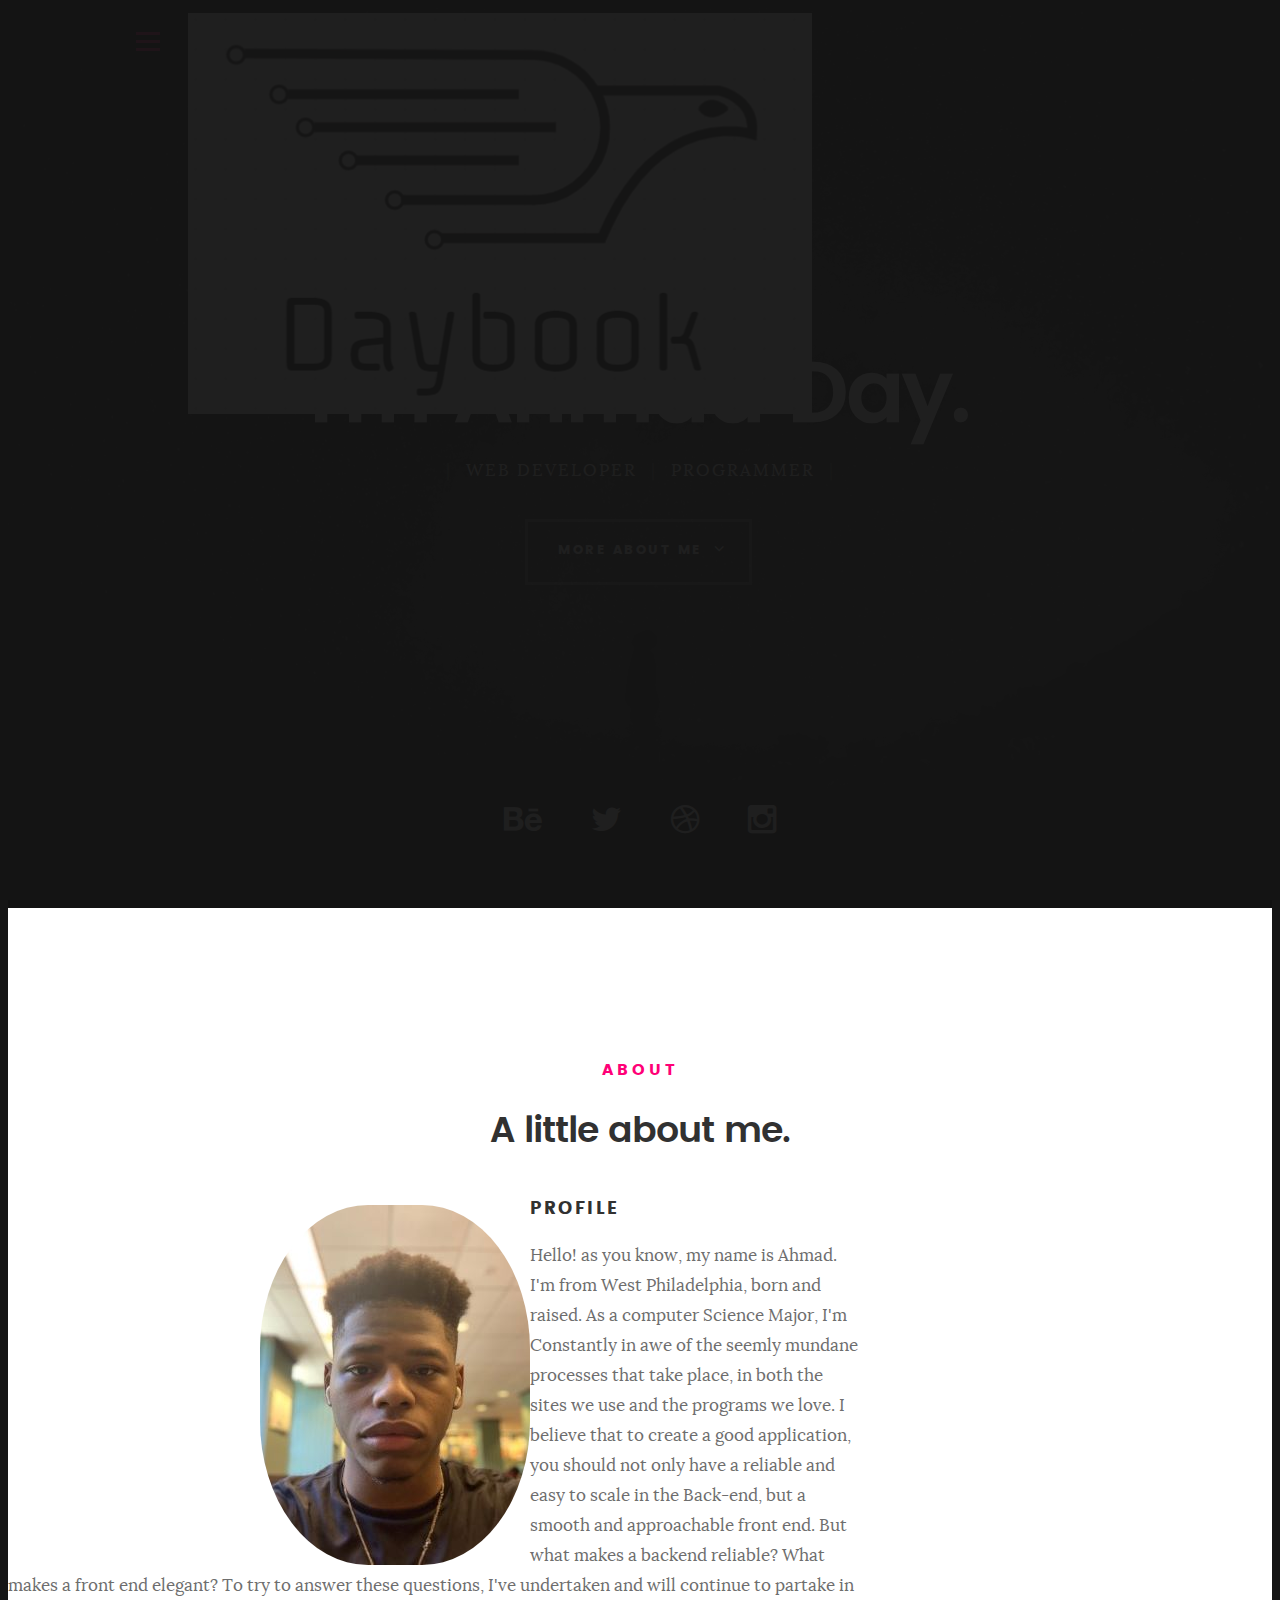
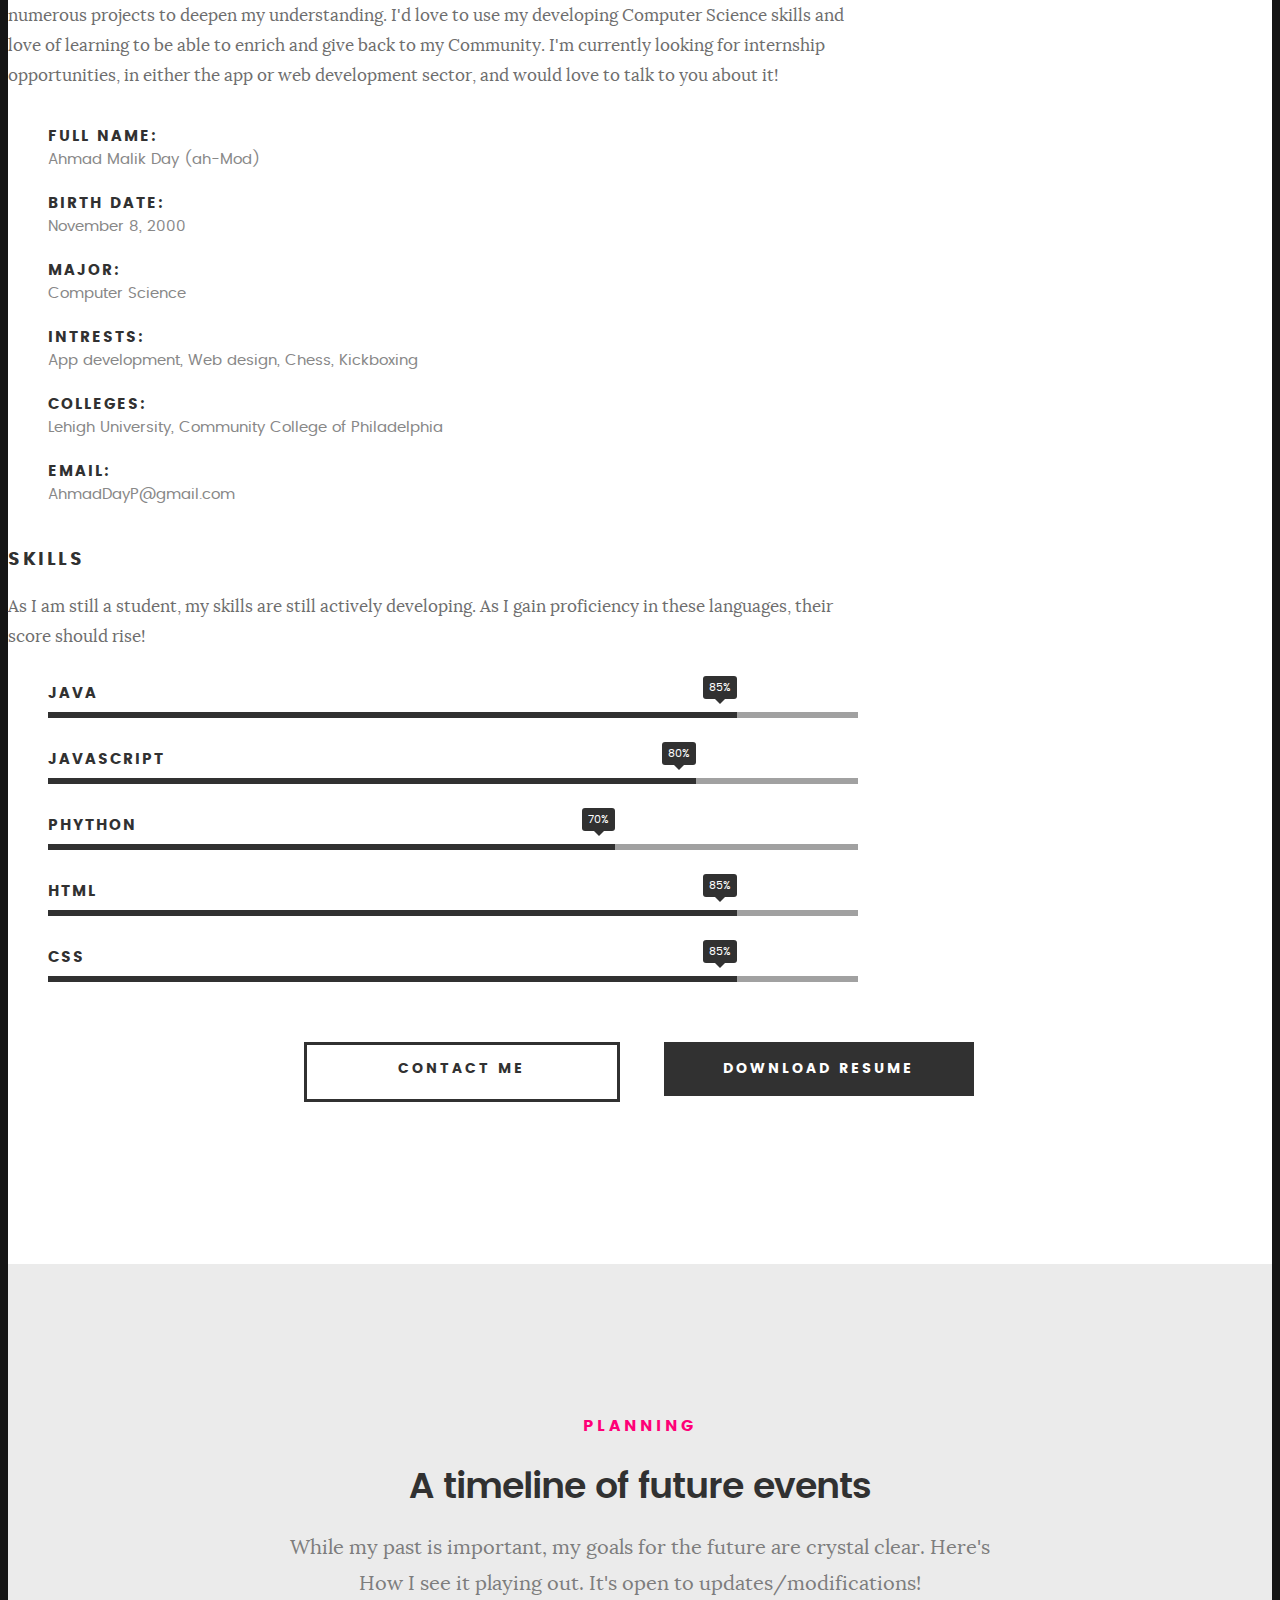
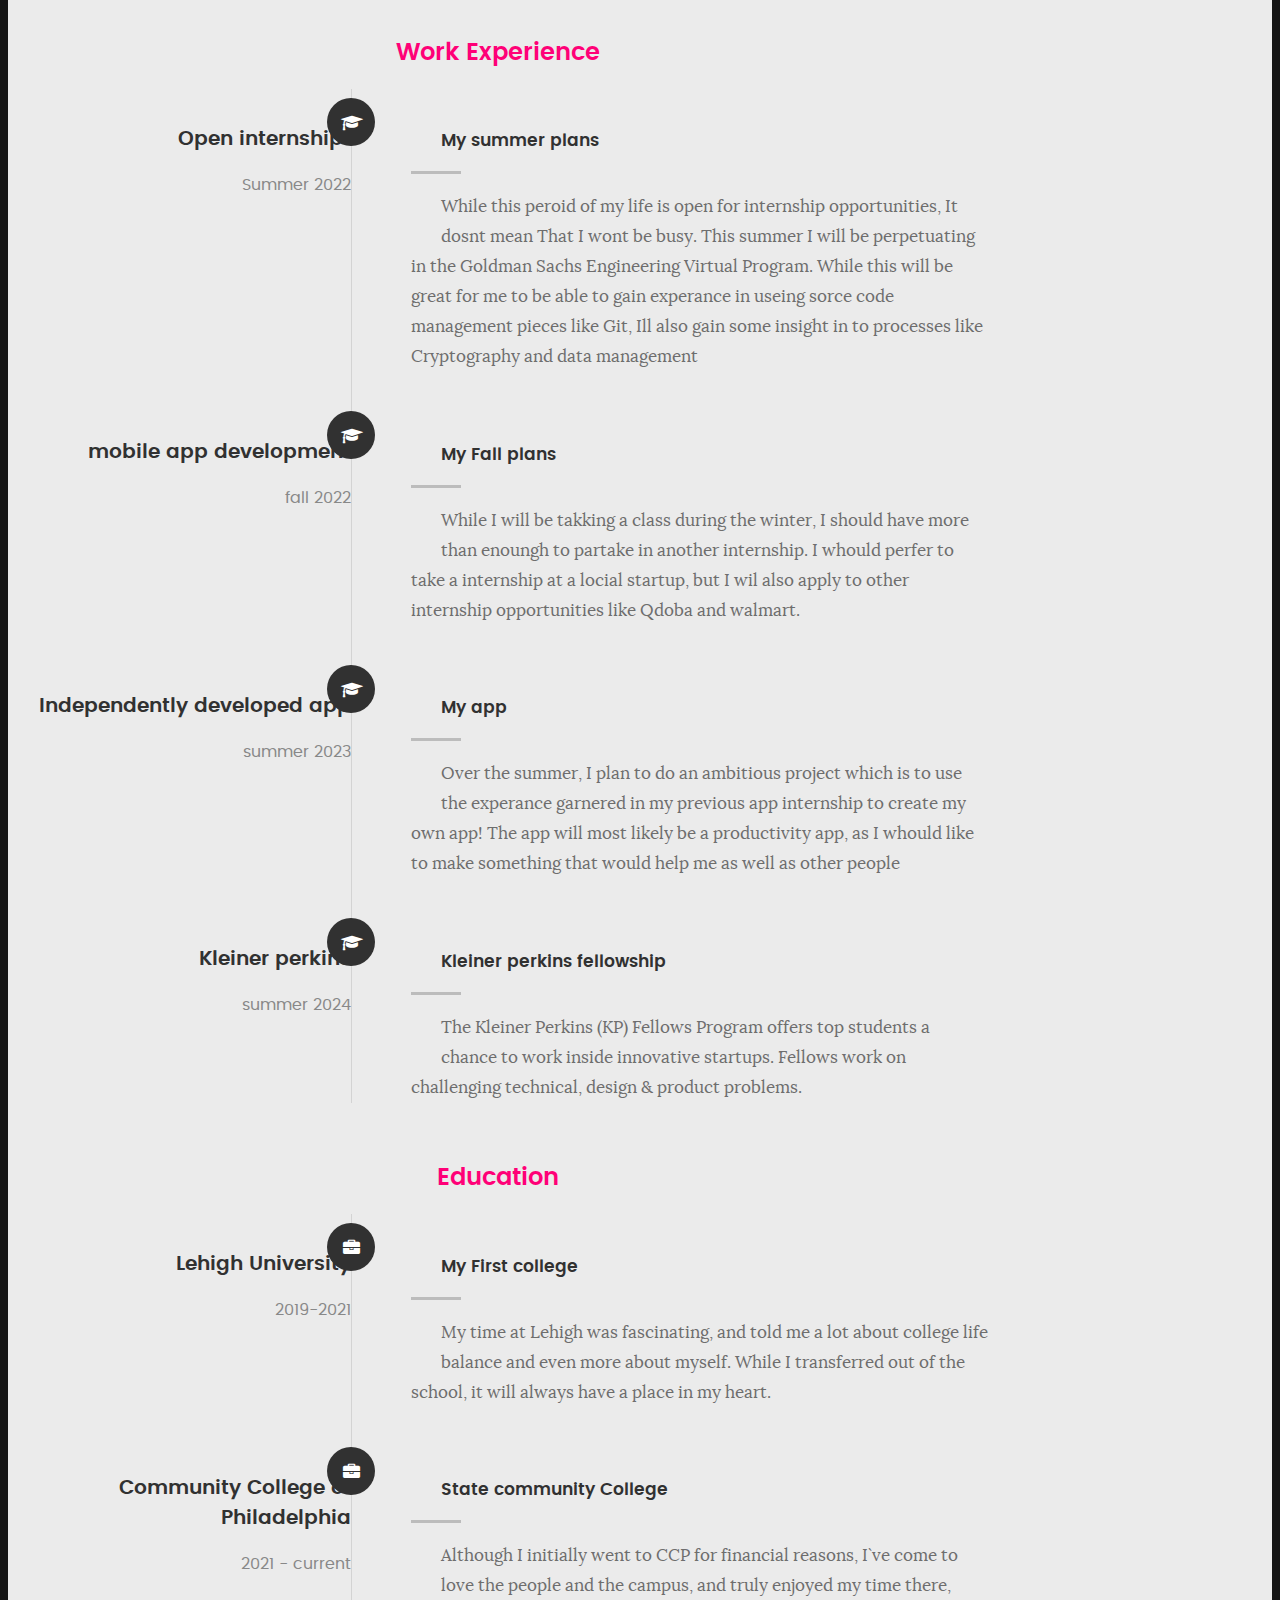
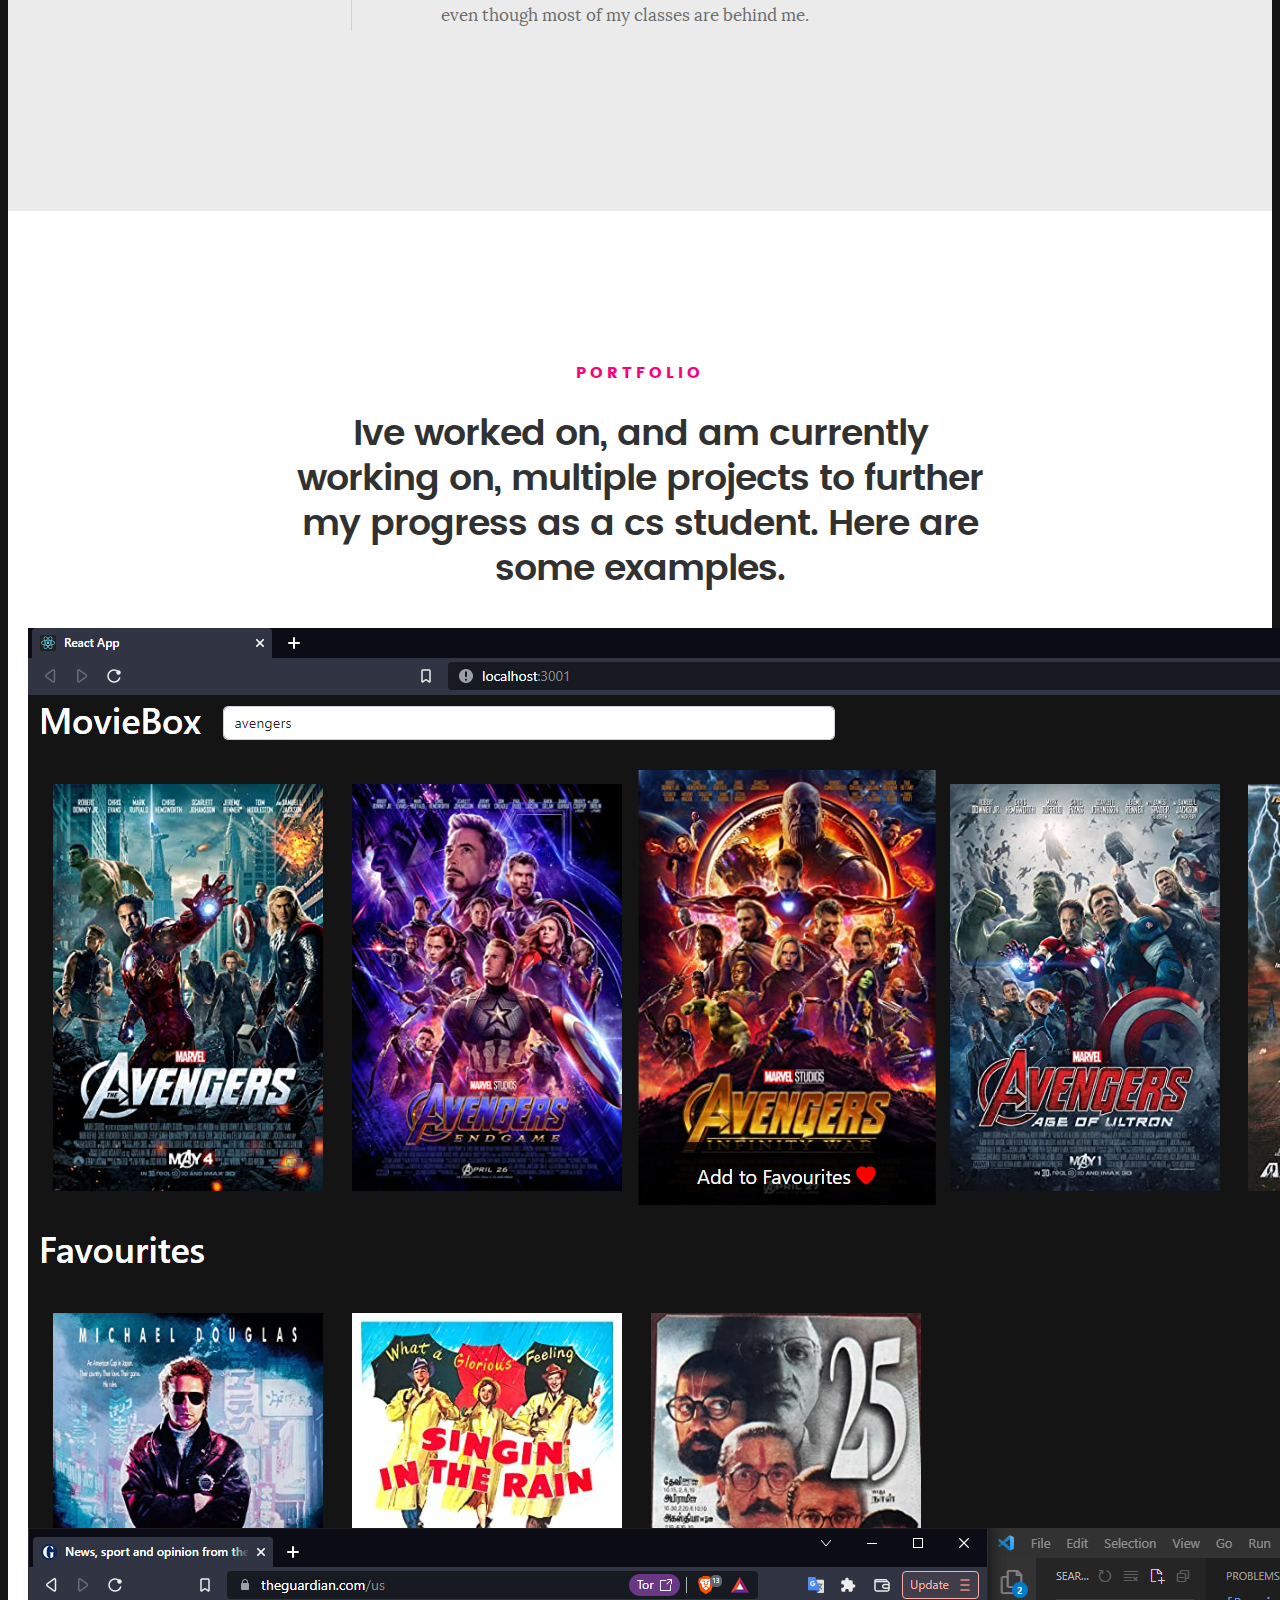
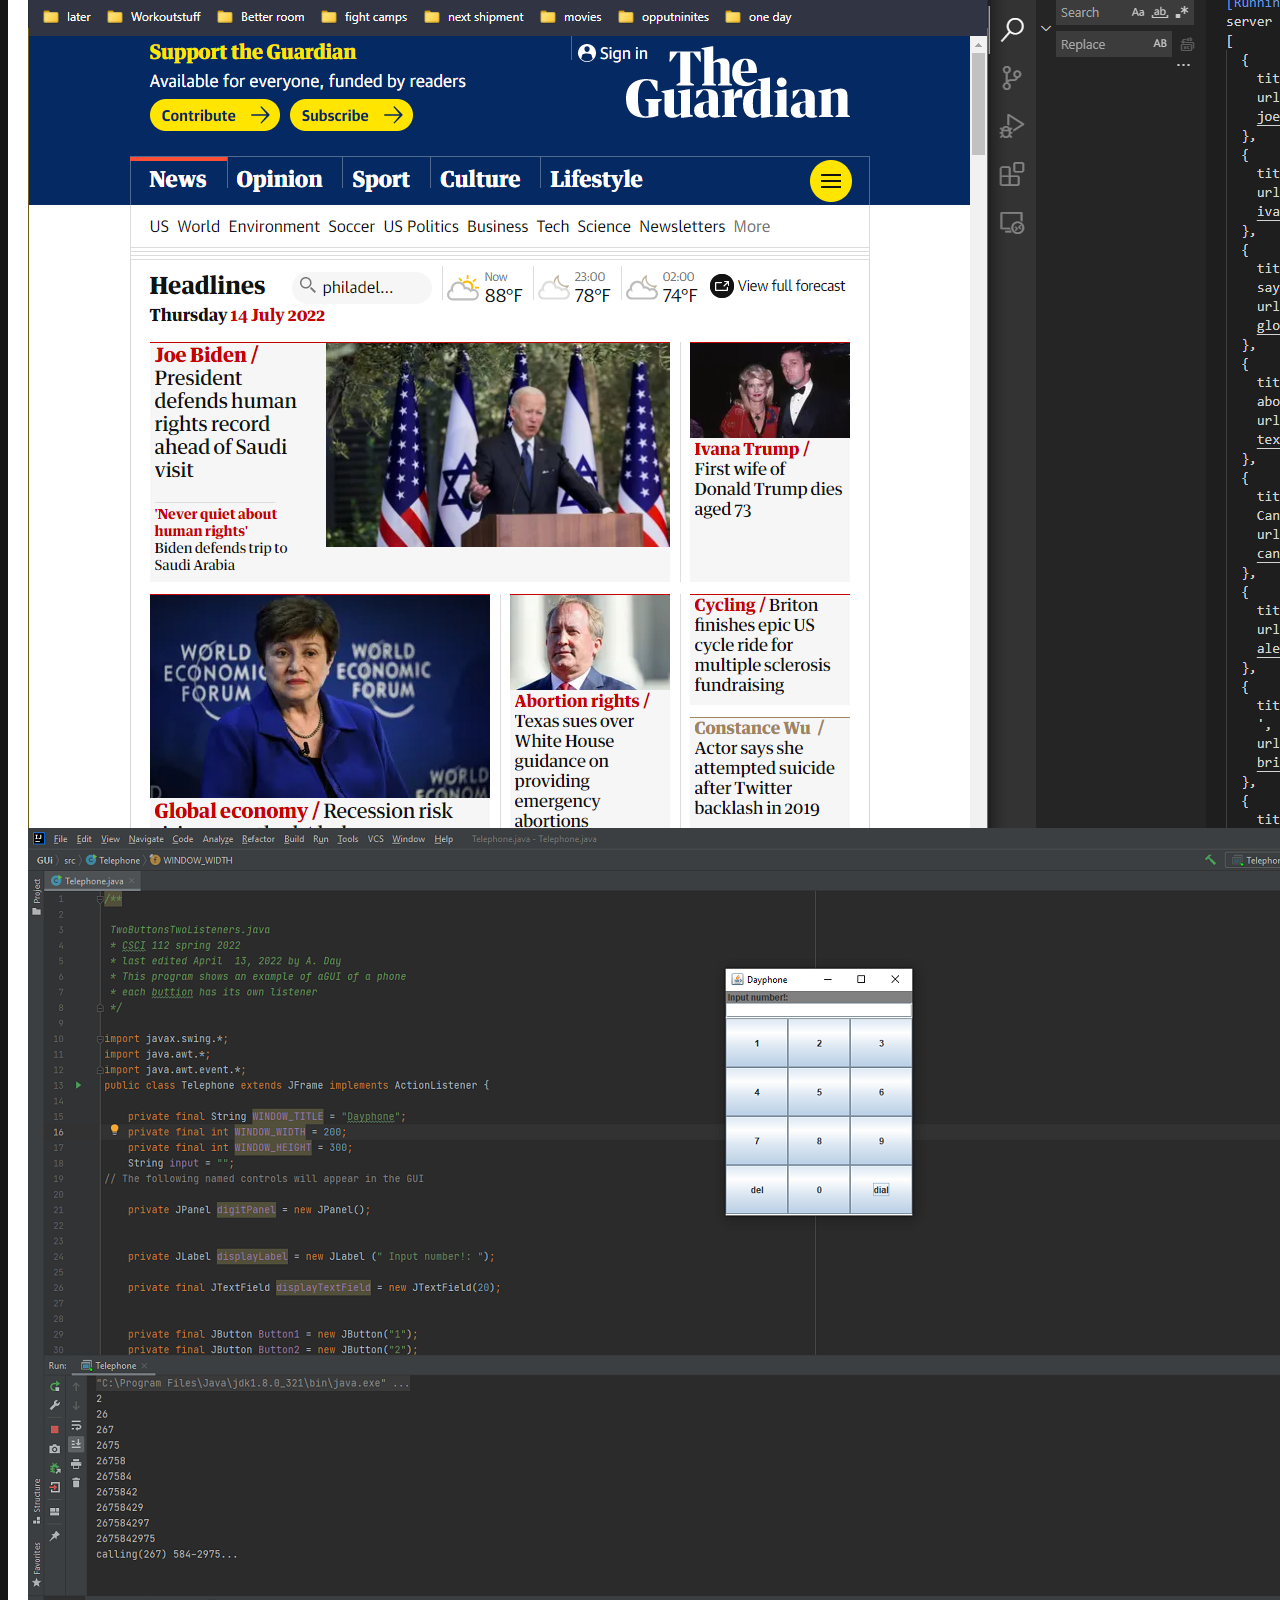
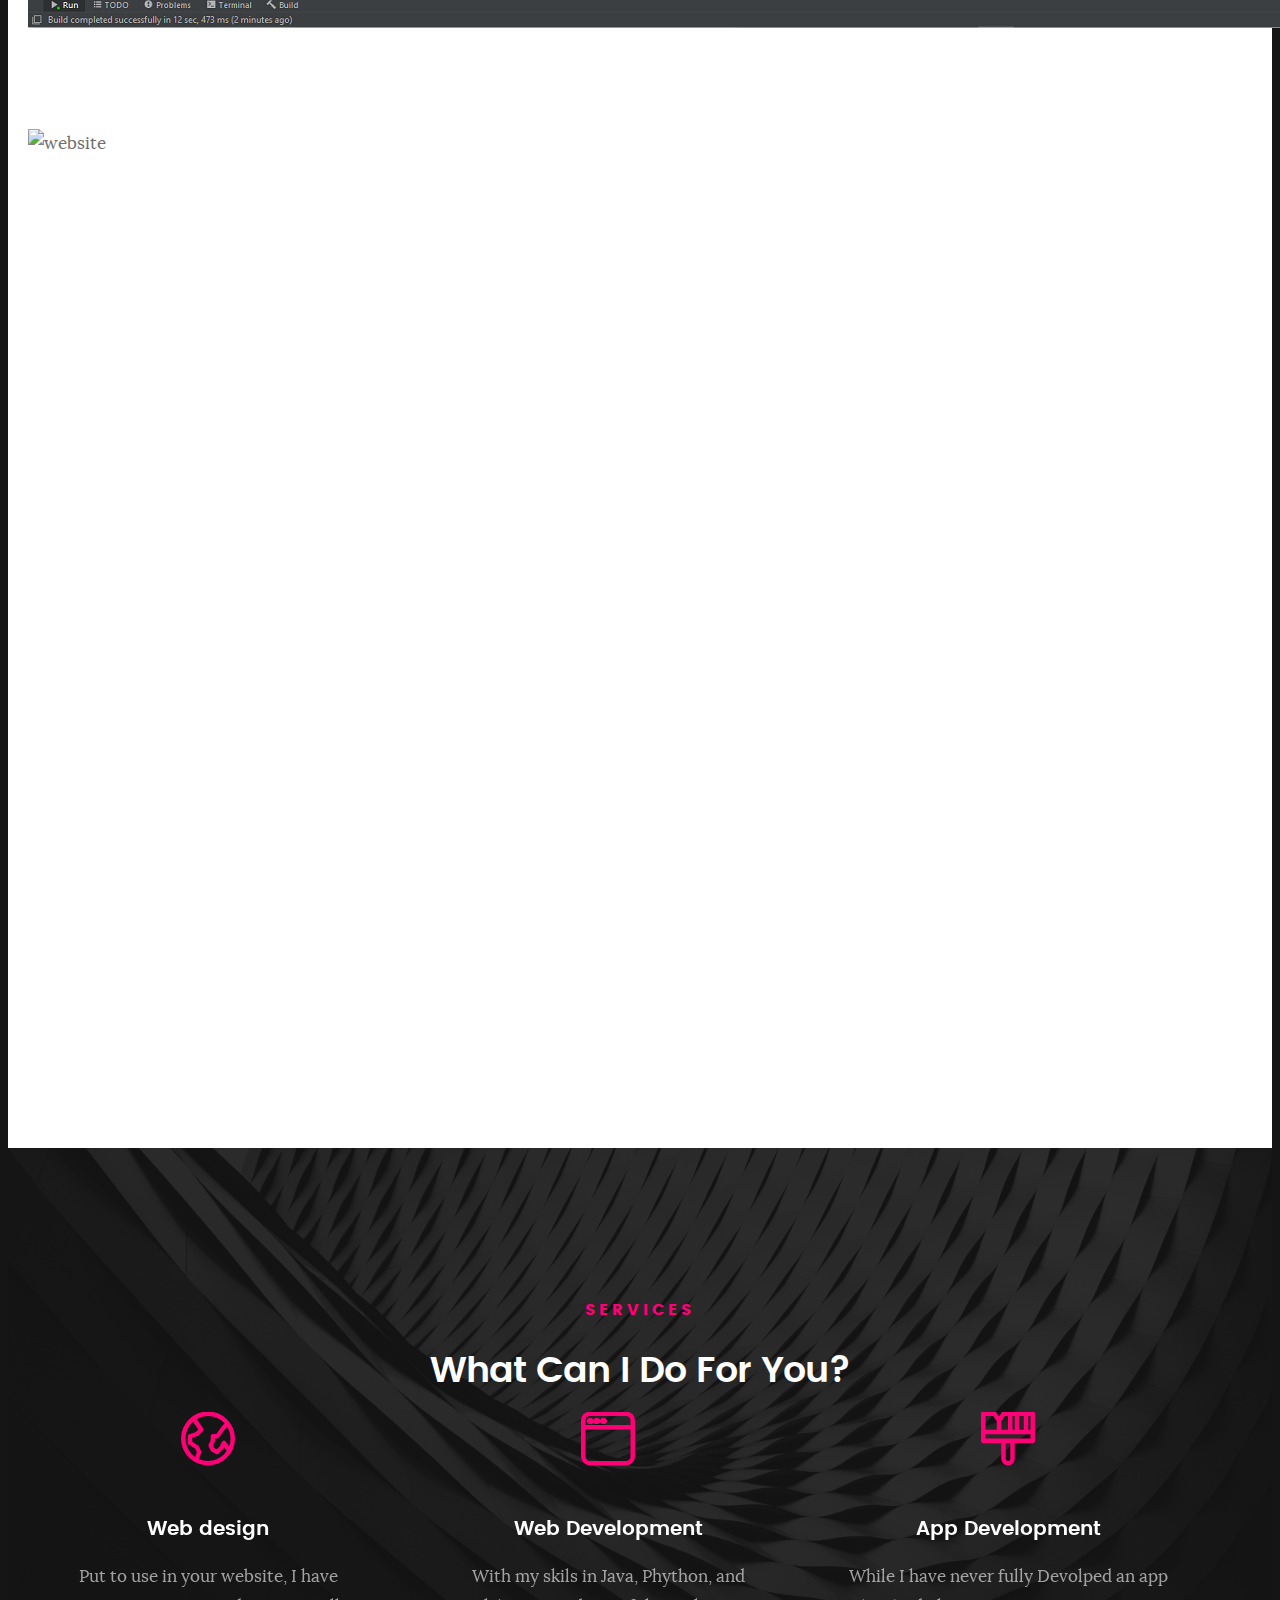
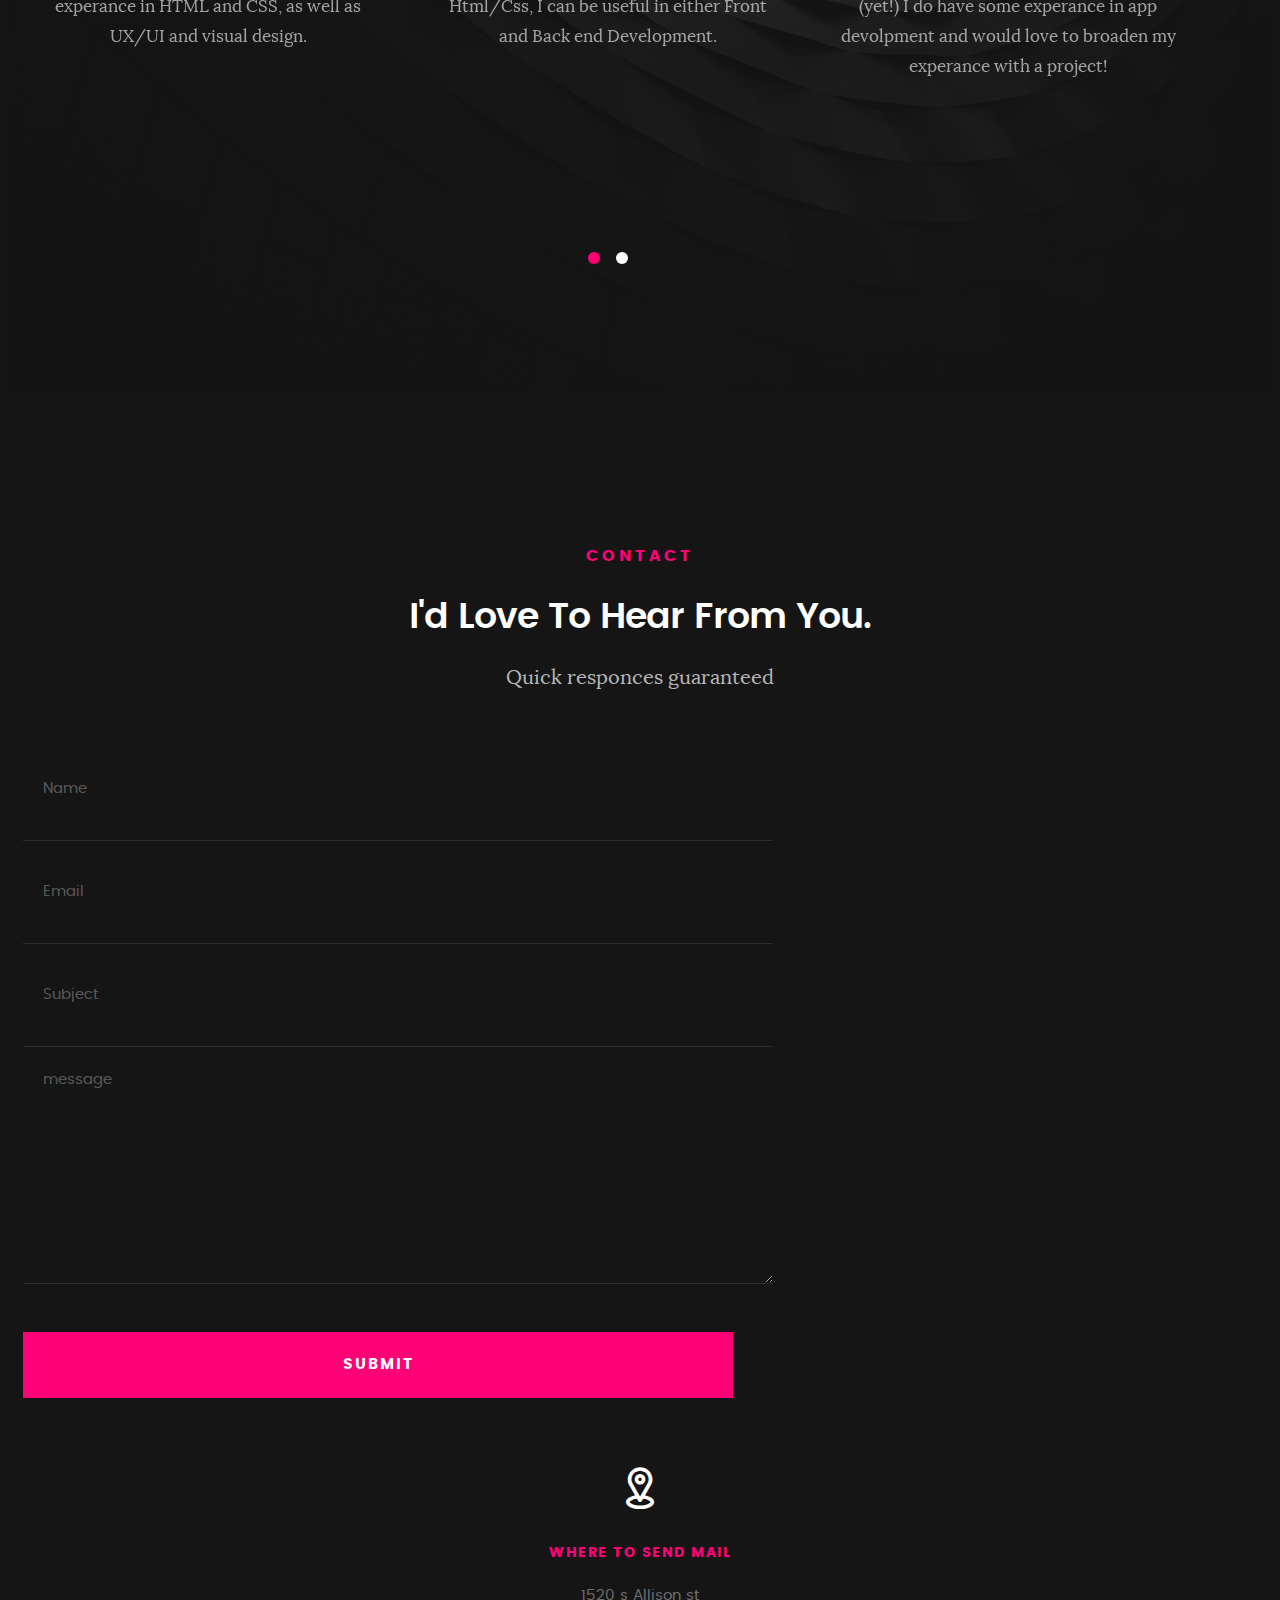
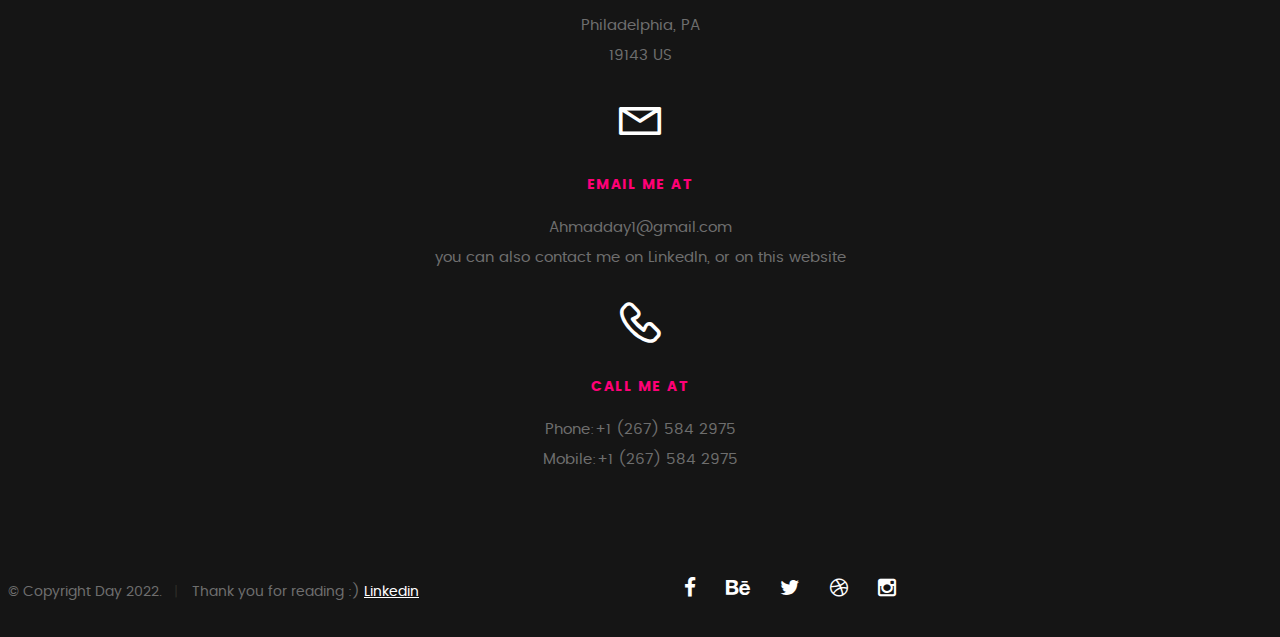
==== commit 02e2a7ea: "Add files via upload" ====
--- a/Day10/index.html
+++ b/Day10/index.html
@@ -8,8 +8,8 @@
    ================================================== -->
    <meta charset="utf-8">
 	<title>DayBook</title>
-	<meta name="description" content="">  
-	<meta name="author" content="">
+	<meta name="description" content=" A portfolio project that doccuments my progress">  
+	<meta name="author" content="Ahmad Day">
 
    <!-- mobile specific metas
    ================================================== -->
@@ -43,11 +43,12 @@
    			<a class="menu-toggle" href="#"><span>Menu</span></a>
 
 	   		<div class="logo">
-		         <a href="index.html">Day</a>
+				<img src ="logo.png">
+		         <a href="index.html">Day</a> <!--my logo!-->
 		      </div>		      
 
-		   	<nav id="main-nav-wrap">
-					<ul class="main-navigation">
+		   	<nav id="main-nav-wrap"> 
+					<ul class="main-navigation"> <!--a unordered list of the whole website-->
 						<li class="current"><a class="smoothscroll"  href="#intro" title="">Home</a></li>
 						<li><a class="smoothscroll"  href="#about" title="">About</a></li>
 						<li><a class="smoothscroll"  href="#resume" title="">Resume</a></li>
@@ -109,7 +110,9 @@
 
    			<div class="intro-info">
 
-   				<img src="images/profile-pic.jpg" alt="Profile Picture">
+   				<img src="images/profile-pic.jpg" alt="Profile Picture"
+				   width: 25rem;
+				   height: auto>
 
    			</div>   			
 
@@ -121,8 +124,10 @@
    		<div class="col-six tab-full">
 
    			<h3>Profile</h3>
-   			<p>Hey! as you know, my name is Ahmad. Im West Philadelphia born and raised. As a computer Science Major, I`m Constantly in awe of the seemly mundane processces that take place, in both the sites and the programs we love. I Believe that a good apppliaction Should not only be reliable and easy to scale in the back end, but a smooth and approachable front end. But what makes a backend reliable? what makes a front end elegant? To try to anser these questions, Ive undertaken and will continue to partake numerous projects to deepen my understanding. Id love to use my devolping Computer Science skills and love of learning to be able to enrich and give back to my Community. Im currenty
-				   looking for internship opportunities, in either the app or web devolpment sector.</p>
+   			<p>Hello! as you know, my name is Ahmad. I'm from West Philadelphia, born and raised.
+				 As a computer Science Major, I'm Constantly in awe of the seemly mundane processes that take place, in both the sites we use and the programs we love.
+				 I believe that to create a good application, you should not only have a reliable and easy to scale in the Back-end, but a smooth and approachable front end. But what makes a backend reliable? What makes a front end elegant? To try to answer these questions, I've undertaken and will continue to partake in numerous projects to deepen my understanding. I'd love to use my developing Computer Science skills and love of learning to be able to enrich and give back to my Community. 
+				I'm currently looking for internship opportunities, in either the app or web development sector, and would love to talk to you about it!</p>
 
    			<ul class="info-list">
    				<li>
@@ -158,28 +163,28 @@
    		<div class="col-five tab-full">
 
    			<h3>Skills</h3>
-   			<p>As I im still A student, All of my skills are actively devloping. As I gain proficenty in these language, their score should rise! </p>
+   			<p>As I am still a student, my skills are still actively developing. As I gain proficiency in these languages, their score should rise!</p>
 
 				<ul class="skill-bars">
 				   <li>
 				   	<div class="progress percent85"><span>85%</span></div>
+				   	<strong>Java</strong>
+				   </li>
+				   <li>
+				   	<div class="progress percent80"><span>80%</span></div>
 				   	<strong>JavaScript</strong>
 				   </li>
 				   <li>
-				   	<div class="progress percent75"><span>75%</span></div>
-				   	<strong>python</strong>
+				   	<div class="progress percent70"><span>70%</span></div>
+				   	<strong>Phython</strong>
 				   </li>
 				   <li>
-				   	<div class="progress percent70"><span>70%</span></div>
-				   	<strong>java</strong>
-				   </li>
-				   <li>
-				   	<div class="progress percent80 "><span>80%</span></div>
+				   	<div class="progress percent85 "><span>85%</span></div>
 				   	<strong>html</strong>
 				   </li>
 				   <li>
 
-				   	<div class="progress percent70"><span>70%</span></div>
+				   	<div class="progress percent85"><span>85%</span></div>
 				   	<strong>css</strong>
 				   </li>
       
@@ -209,7 +214,9 @@
    			<h5>Planning</h5>
    			<h1>A timeline of future events</h1>
 
-   			<p class="lead">While my past is important, my goals for the future is crystal clear. Heres How i see it playing out. Its open to updates/modifactions! </p>
+   			<p class="lead">While my past is important, my goals for the future are crystal clear. Here's How I see it playing out. It's open to updates/modifications! 
+
+			</p>
 
    		</div>   		
    	</div> <!-- /section-intro--> 
@@ -257,7 +264,7 @@
 
 	   				<div class="timeline-content">
 	   					<h4>My Fall plans</h4>
-	   					<p>While I will be takking a class during the winter, I should have more than enoungh to partake in another internship. I whould perfer to take a internship at a locial startup, but I wil also apply to other internships like Qdoba and DnD beyond.</p>
+	   					<p>While I will be takking a class during the winter, I should have more than enoungh to partake in another internship. I whould perfer to take a internship at a locial startup, but I wil also apply to other internship opportunities like Qdoba and walmart.</p>
 	   				</div>
 
 	   			</div> <!-- /timeline-block -->
@@ -275,7 +282,7 @@
 
 	   				<div class="timeline-content">
 	   					<h4>My app</h4>
-	   					<p>Over the summer, I plan to do an ambitious project which is to use the experance garnered in my previous app internship to create my own app! The app will most likely be a productivity app, as I whould like to make something that woould help me as well as other people</p>
+	   					<p>Over the summer, I plan to do an ambitious project which is to use the experance garnered in my previous app internship to create my own app! The app will most likely be a productivity app, as I whould like to make something that would help me as well as other people</p>
 	   				</div>
 
 	   			</div> <!-- /timeline-block -->
@@ -327,7 +334,9 @@
 
 	   				<div class="timeline-content">
 	   					<h4>My First college</h4>
-	   					<p>My time at Lehigh was very intresting, and told me a lot about college life balance and even more about myself, while I transferred out of the school, I will always have a place in my heart</p>
+	   					<p> My time at Lehigh was fascinating, and told me a lot about college life balance and even more about myself. While I transferred out of the school, it will always have a place in my heart.
+
+						</p>
 	   				</div>
 
 	   			</div> <!-- /timeline-block -->
@@ -345,7 +354,7 @@
 
 	   				<div class="timeline-content">
 	   					<h4>State community College</h4>
-	   					<p>Although I intatallly went to CCP for fininchal reason, Ive come to love the people and the campus, and Truely enjoyed my time there, even though most of my classea are behind me</p>
+	   					<p>Although I initially went to CCP for financial reasons, I`ve come to love the people and the campus, and truly enjoyed my time there, even though most of my classes are behind me.</p>
 	   				</div>
 
 	   			
@@ -367,7 +376,8 @@
    		<div class="col-twelve">
 
    			<h5>Portfolio</h5>
-   			<h1>Ive worked on, and am currently working on, muliple projects in order to farther my progress as a cs student. Here are some examples.</h1>
+   			<h1>  Ive worked on, and am currently working on, multiple projects to further my progress as a cs student. Here are some examples.
+			</h1>
 
    			<p class="lead"></p>
 
@@ -383,13 +393,13 @@
 
 	         	<div class="bgrid folio-item">
 	               <div class="item-wrap">
-	               	<img src="images/portfolio/liberty.jpg" alt="Liberty">
+					<img src="images/portfolio/Movie-App.png" alt="movieApp"> <!--number 1-->
 	                  <a href="#modal-01" class="overlay">	                  	           
 	                     <div class="folio-item-table">
 	                     	<div class="folio-item-cell">
-		     					       <h3 class="folio-title">Liberty</h3>	     					    
+		     					       <h3 class="folio-title">Movie App</h3>	     					    
 		     					    	 <span class="folio-types">
-											App devolpment
+											App devolpment / ui design
 		     					       </span>
 		     					   </div>	                      	
 	                     </div>                    
@@ -399,11 +409,43 @@
 
 	        		<div class="bgrid folio-item">
 	               <div class="item-wrap">
-	               	<img src="images/portfolio/shutterbug.jpg" alt="Shutterbug">
+				<img src="images/portfolio/web-scraper.png" alt="web-scraper"> <!--number 2-->
 	               	<a href="#modal-02" class="overlay">              		                  
 	                     <div class="folio-item-table">
 	                     	<div class="folio-item-cell">
-	                     		<h3 class="folio-title">Shutterbug</h3>	     					    
+	                     		<h3 class="folio-title">Web scraper</h3>	     					    
+		     					    	<span class="folio-types">
+		     					       	  Software Development
+		     					      </span>		     		
+		     					   </div> 	                      	
+	                     </div>                    
+	                  </a>
+	               </div>
+	        		</div> <!-- /folio-item -->
+
+	            <div class="bgrid folio-item">
+	               <div class="item-wrap">
+					<img src="images/portfolio/Gui.png" alt="Gui"> <!-- #3 image-->
+	                  <a href="#modal-03" class="overlay">                  	                 
+	                     <div class="folio-item-table">
+	                     	<div class="folio-item-cell">
+	                     		<h3 class="folio-title">Java Gui</h3>	     					    
+		     					    	<span class="folio-types">
+		     					       	   app development
+		     					      </span>		     		
+		     					   </div>  	                      	
+	                     </div>                    
+	                  </a>
+	               </div>
+	        		</div> <!-- /folio-item -->     
+
+	        		<div class="bgrid folio-item">
+	               <div class="item-wrap">
+					<img src="images/portfolio/website.png" alt="website"> <!--number 4-->
+	                  <a href="#modal-04" class="overlay">             		                  
+	                     <div class="folio-item-table">
+	                     	<div class="folio-item-cell">
+	                     		<h3 class="folio-title">This website!</h3>	     					    
 		     					    	<span class="folio-types">
 		     					       	  Web Design
 		     					      </span>		     		
@@ -413,161 +455,89 @@
 	               </div>
 	        		</div> <!-- /folio-item -->
 
-	            <div class="bgrid folio-item">
-	               <div class="item-wrap">
-	               	<img src="images/portfolio/beetle.jpg" alt="Beetle">
-	                  <a href="#modal-04" class="overlay">                  	                 
-	                     <div class="folio-item-table">
-	                     	<div class="folio-item-cell">
-	                     		<h3 class="folio-title">Beetle</h3>	     					    
-		     					    	<span class="folio-types">
-		     					       	  Branding
-		     					      </span>		     		
-		     					   </div>  	                      	
-	                     </div>                    
-	                  </a>
-	               </div>
-	        		</div> <!-- /folio-item -->     
-
-	        		<div class="bgrid folio-item">
-	               <div class="item-wrap">
-	               	<img src="images/portfolio/lighthouse.jpg" alt="Lighthouse">
-	                  <a href="#modal-05" class="overlay">             		                  
-	                     <div class="folio-item-table">
-	                     	<div class="folio-item-cell">
-	                     		<h3 class="folio-title">Lighthouse</h3>	     					    
-		     					    	<span class="folio-types">
-		     					       	  Web Development
-		     					      </span>		     		
-		     					   </div> 	                      	
-	                     </div>                    
-	                  </a>
-	               </div>
-	        		</div> <!-- /folio-item -->
-
 
 	            <!-- modal popups - begin
 	            ============================================================= -->
 	            <div id="modal-01" class="popup-modal slider mfp-hide">	
 
 				     	<div class="media">
-				     		<img src="images/portfolio/modals/m-liberty.jpg" alt="" />
+				     		<img src="images/portfolio/modals/Website-m1.png" alt="" />
 				     	</div>      	
 
 					   <div class="description-box">
-					      <h4>Liberty</h4>		      
-					      <p>Proin gravida nibh vel velit auctor aliquet. Aenean sollicitudin, lorem quis bibendum auctor, nisi elit consequat ipsum, nec sagittis sem nibh id elit.</p>
+					      <h4>Moviebox</h4>		      
+					      <p>Using react, Node js, Html,and Css I created a mock, publishable site of Movies with options on add titles to a locally saved Storage list. 
+							In the Future I plan to add a Aggrate rateing system to the movies and perhaps create an api add streamable links to these movies
+						  </p>
 
 					      <div class="categories">Web Development</div>			               
 					   </div>
 
 			         <div class="link-box">
-			            <a href="http://www.behance.net">Details</a>
+			            <a href="https://github.com/Ahmadday/Movie-app/tree/main/src" target="_blank">View on Github</a>
 					      <a href="#" class="popup-modal-dismiss">Close</a>
 			         </div>		      
 
-				   </div> <!-- /modal-01 -->
+				   </div> <!-- /modal-02 -->
 
 				   <div id="modal-02" class="popup-modal slider mfp-hide">	
 
 				     	<div class="media">
-				     		<img src="images/portfolio/modals/m-shutterbug.jpg" alt="" />
+				     		<img src="images/portfolio/modals/webscrape-m2.png" alt="scrape" />
 				     	</div>      	
 
 					   <div class="description-box">
 					      <h4>Shutterbug</h4>		      
-					      <p>Proin gravida nibh vel velit auctor aliquet. Aenean sollicitudin, lorem quis bibendum auctor, nisi elit consequat ipsum, nec sagittis sem nibh id elit.</p>
+					      <p>Using Node Js, Ive managed to design a webscraper that not only loads the exact Css that was used in some of our Favorite websites, 
+							but to target individual tags in the code in load the liks it references.</p>
 
 					      <div class="categories">Web Design</div>			               
 					   </div>
 
 			         <div class="link-box">
-			            <a href="http://www.behance.net">Details</a>
+			            <a href="https://github.com/Ahmadday/node.js-Webscraper" target="_blank">View on Github</a>
+					      <a href="#" class="popup-modal-dismiss">Close</a>
+			         </div>		          
+
+				   </div> <!-- /modal-03 -->
+
+				   <div id="modal-03" class="popup-modal slider mfp-hide">	
+
+				     	<div class="media">
+				     		<img src="images/portfolio/modals/Dayphone-m3.png" alt="phone" />
+				     	</div>      	
+
+					   <div class="description-box">
+					      <h4>Java Gui</h4>		      
+					      <p>Although Java Gui is limited in its gui appliactions, I used the Gui toolkit Swing to see what I Could design in Java. The phone inputs the numbers you press, formats and prints number to simulate a call</p>
+
+					      <div class="categories">Branding</div>			               
+					   </div>
+
+			         <div class="link-box">
+			            <a href="https://github.com/Ahmadday/java-gui/blob/main/GUi/src/Telephone.java" target="_blank">View on Github</a>
 					      <a href="#" class="popup-modal-dismiss">Close</a>
 			         </div>		      
 
-				   </div> <!-- /modal-02 -->
-
-				   <div id="modal-03" class="popup-modal slider mfp-hide">	
+				   </div> <!-- /modal-04 -->
+
+				   <div id="modal-04" class="popup-modal slider mfp-hide">	
 
 				     	<div class="media">
-				     		<img src="images/portfolio/modals/m-clouds.jpg" alt="" />
+				     		<img src="images/portfolio/modals/ThisSite-m4.png" alt="" />
 				     	</div>      	
 
 					   <div class="description-box">
-					      <h4>Clouds</h4>		      
-					      <p>Proin gravida nibh vel velit auctor aliquet. Aenean sollicitudin, lorem quis bibendum auctor, nisi elit consequat ipsum, nec sagittis sem nibh id elit.</p>
-
-					      <div class="categories">Web Design</div>			               
+					      <h4>Website!</h4>		      
+					      <p>Do you like this website? It was coded useing Js plugins, Html, and Css</p>
+
+					      <div class="categories">Web Development</div>			               
 					   </div>
 
 			         <div class="link-box">
-			            <a href="http://www.behance.net">Details</a>
+			            <a href="https://github.com/Ahmadday/Website/tree/main/Day10"target="_blank">view on Github</a>
 					      <a href="#" class="popup-modal-dismiss">Close</a>
 			         </div>		      
-
-				   </div> <!-- /modal-03 -->
-
-				   <div id="modal-04" class="popup-modal slider mfp-hide">	
-
-				     	<div class="media">
-				     		<img src="images/portfolio/modals/m-beetle.jpg" alt="" />
-				     	</div>      	
-
-					   <div class="description-box">
-					      <h4>Beetle</h4>		      
-					      <p>Proin gravida nibh vel velit auctor aliquet. Aenean sollicitudin, lorem quis bibendum auctor, nisi elit consequat ipsum, nec sagittis sem nibh id elit.</p>
-
-					      <div class="categories">Branding</div>			               
-					   </div>
-
-			         <div class="link-box">
-			            <a href="http://www.behance.net">Details</a>
-					      <a href="#" class="popup-modal-dismiss">Close</a>
-			         </div>		      
-
-				   </div> <!-- /modal-04 -->
-
-				   <div id="modal-05" class="popup-modal slider mfp-hide">	
-
-				     	<div class="media">
-				     		<img src="images/portfolio/modals/m-lighthouse.jpg" alt="" />
-				     	</div>      	
-
-					   <div class="description-box">
-					      <h4>Lighthouse</h4>		      
-					      <p>Proin gravida nibh vel velit auctor aliquet. Aenean sollicitudin, lorem quis bibendum auctor, nisi elit consequat ipsum, nec sagittis sem nibh id elit.</p>
-
-					      <div class="categories">Web Development</div>			               
-					   </div>
-
-			         <div class="link-box">
-			            <a href="http://www.behance.net">Details</a>
-					      <a href="#" class="popup-modal-dismiss">Close</a>
-			         </div>		      
-
-				   </div> <!-- /modal-05 -->
-
-				   <div id="modal-06" class="popup-modal slider mfp-hide">	
-
-				     	<div class="media">
-				     		<img src="images/portfolio/modals/m-salad.jpg" alt="" />
-				     	</div>      	
-
-					   <div class="description-box">
-					      <h4>Salad</h4>		      
-					      <p>Proin gravida nibh vel velit auctor aliquet. Aenean sollicitudin, lorem quis bibendum auctor, nisi elit consequat ipsum, nec sagittis sem nibh id elit.</p>
-
-					      <div class="categories">Branding</div>			               
-					   </div>
-
-			         <div class="link-box">
-			            <a href="http://www.behance.net">Details</a>
-					      <a href="#" class="popup-modal-dismiss">Close</a>
-			         </div>		      
-
-				   </div> <!-- /modal-06 -->
-
 
 				   <!-- modal popups - end
 	            ============================================================= -->
@@ -624,7 +594,7 @@
 
 	            	<h3>Web Development</h3>  
 
-		            <p class="desc">With my skils in JavaScript, Phython,  and C++, I can be useful in either Front and Back end Development.
+		            <p class="desc">With my skils in Java, Phython,  and Html/Css, I can be useful in either Front and Back end Development.
 	         		</p>
 
 	            </div>	                          
@@ -639,7 +609,7 @@
 
 	            	<h3>App Development</h3>
 
-		            <p class="desc">While I have never fully Devolped an app ( yet!) I do have some experance in Android devolpment and would love to broaden my experance with a project!  
+		            <p class="desc">While I have never fully Devolped an app (yet!) I do have some experance in app devolpment and would love to broaden my experance with a project!  
 	        			</p> 
 
 	            </div> 	            	               
@@ -679,7 +649,7 @@
    			<h5>Contact</h5>
    			<h1>I'd Love To Hear From You.</h1>
 
-   			<p class="lead">contact</p>
+   			<p class="lead">Quick responces guaranteed</p>
 
    		</div> 
    	</div> <!-- /section-intro -->
@@ -758,7 +728,7 @@
    			<h5>Email Me At</h5>
 
    			<p>Ahmadday1@gmail.com<br>
-			   	you can also contact me on linkedin, or on this website			     
+			   	you can also contact me on LinkedIn, or on this website			     
 			   </p>
 
    		</div>
--- a/Day10/css/main.css
+++ b/Day10/css/main.css
@@ -2,8 +2,6 @@
  * =================================================================== 
  *
  *  v1.0 Main Stylesheet
- *  url: styleshout.com
- *  03-01-2016
  *  ------------------------------------------------------------------
  *  TOC:
  *  01. webfonts and iconfonts
@@ -1096,18 +1094,21 @@
 header .top-bar {
 	display: block;
 	background: #000000;
-	min-width: 220px;
+	min-width: 250px;
 	min-height: 66px;
 	position: absolute;
 	left: 90px;
 	top: 0;
 }
 header .logo {
+	
 	float: left;
 	margin-left: 20px;
 	margin-right: 50px;
-	margin-top: 25px;
-	position: relative;
+	margin-top: 5px;
+	position: static;
+	width: 94px;
+	height: 25px;
 }
 header .logo a {
 	display: block;
@@ -1117,10 +1118,10 @@
 	font: 0/0 a;
 	text-shadow: none;
 	color: transparent;
-	width: 92px;
+	width: 15px;
 	height: 15px;
 	background: url("../images/logo.png") no-repeat center;
-	background-size: 92px 15px;
+	background-size: 15px 15px;
 }
 
 /**
@@ -1129,7 +1130,7 @@
  */
 .menu-toggle {
 	float: left;
-	width: 40px;
+	width: 50px;
 	height: 40px;
 	margin-left: 20px;
 	margin-top: 13px;
@@ -1504,9 +1505,9 @@
 	margin-left: -30px;
 }
 .intro-info img {
-	height: 14rem;
-	width: 16rem;
-	border-radius: 50%;
+	height: 270;
+	width: auto;
+	border-radius: 40%;
 	margin: .9rem 0 0 0;
 	float: left;
 }
@@ -1795,9 +1796,12 @@
 	padding-bottom: 12rem;
 }
 #portfolio .folio-item {
-	padding: 0;
+	padding-left: auto;
+	padding-top: auto;
+	height: 900px;
+	width: 1150px;
+	object-fit: scale-down;
 	position: relative;
-	overflow: hidden;
 }
 #portfolio .folio-item img {
 	vertical-align: middle;
@@ -1812,18 +1816,20 @@
 	position: absolute;
 	top: 0;
 	left: 0;
-	width: 100%;
-	height: 100%;
+	width: 101%;
+	height: 75%;
+	object-fit: fill;
 	background: transparent;
 	-moz-transition: all 0.5s ease-in-out;
 	-o-transition: all 0.5s ease-in-out;
 	-webkit-transition: all 0.5s ease-in-out;
 	-ms-transition: all 0.5s ease-in-out;
 	transition: all 0.5s ease-in-out;
-}
+}	
 
 #portfolio .folio-item-table {
 	display: table;
+	left: auto;
 	width: 100%;
 	height: 100%;
 }
@@ -1837,7 +1843,7 @@
 	-ms-transition: all 0.5s ease-in-out;
 	transition: all 0.5s ease-in-out;
 	position: relative;
-	left: -100%;
+	left: -105%;
 }
 
 #portfolio .folio-title {
@@ -1893,7 +1899,7 @@
  * ------------------------------------------------------------------
  */
 .popup-modal {
-	max-width: 550px;
+	max-width: 950px;
 	background: #FFFFFF;
 	position: relative;
 	margin: 0 auto;
--- a/Day10/css/vendor.css
+++ b/Day10/css/vendor.css
@@ -1,21 +1,3 @@
-/**
- * =================================================================== 
- *
- *  Kards v1.0 Vendor/Third Party CSS 
- *  url: styleshout.com
- *  03-01-2016
- *  ------------------------------------------------------------------
- *  TOC:
- *  01. Core Owl Carousel CSS File
- *  02. Magnific Popup CSS
- *
- * =================================================================== 
- */
-
-/* 
- *  01. Core Owl Carousel CSS File
- *	 v1.3.3
- */
 
 /* clearfix */
 .owl-carousel .owl-wrapper:after {
